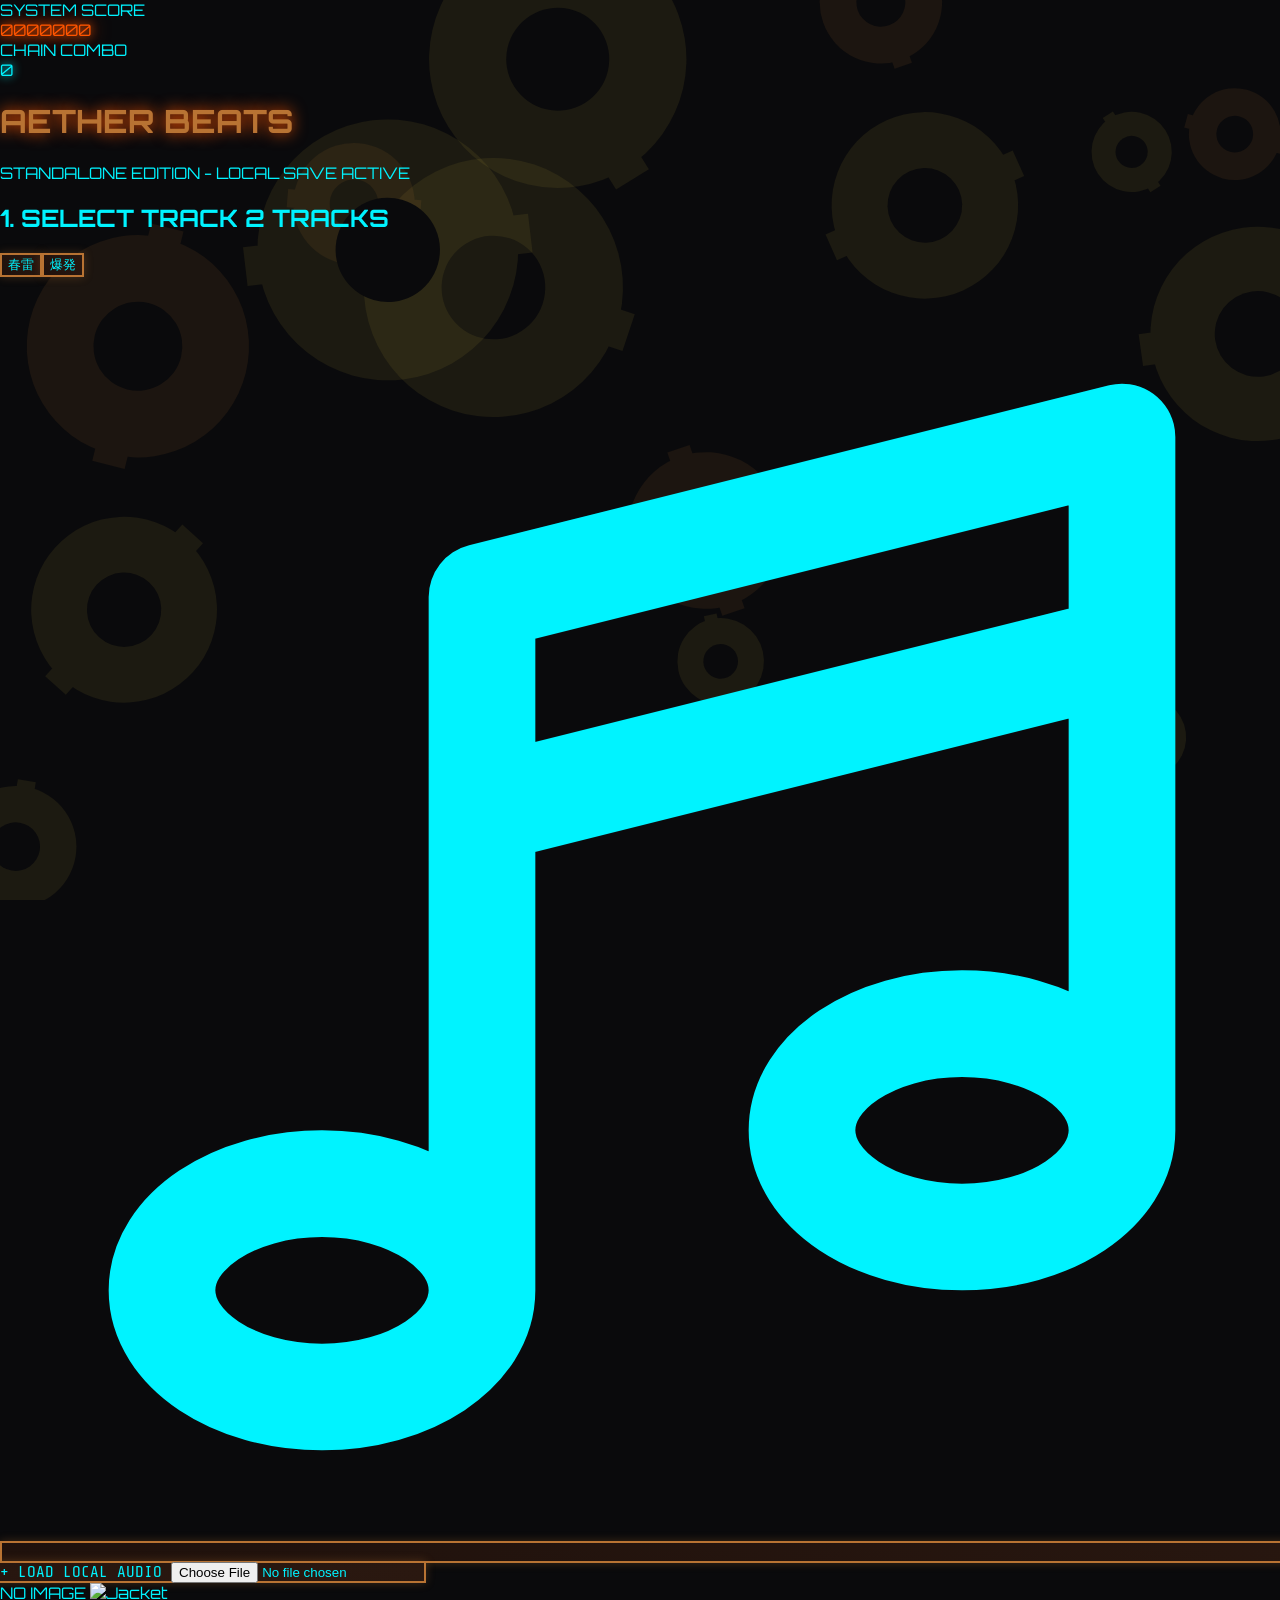
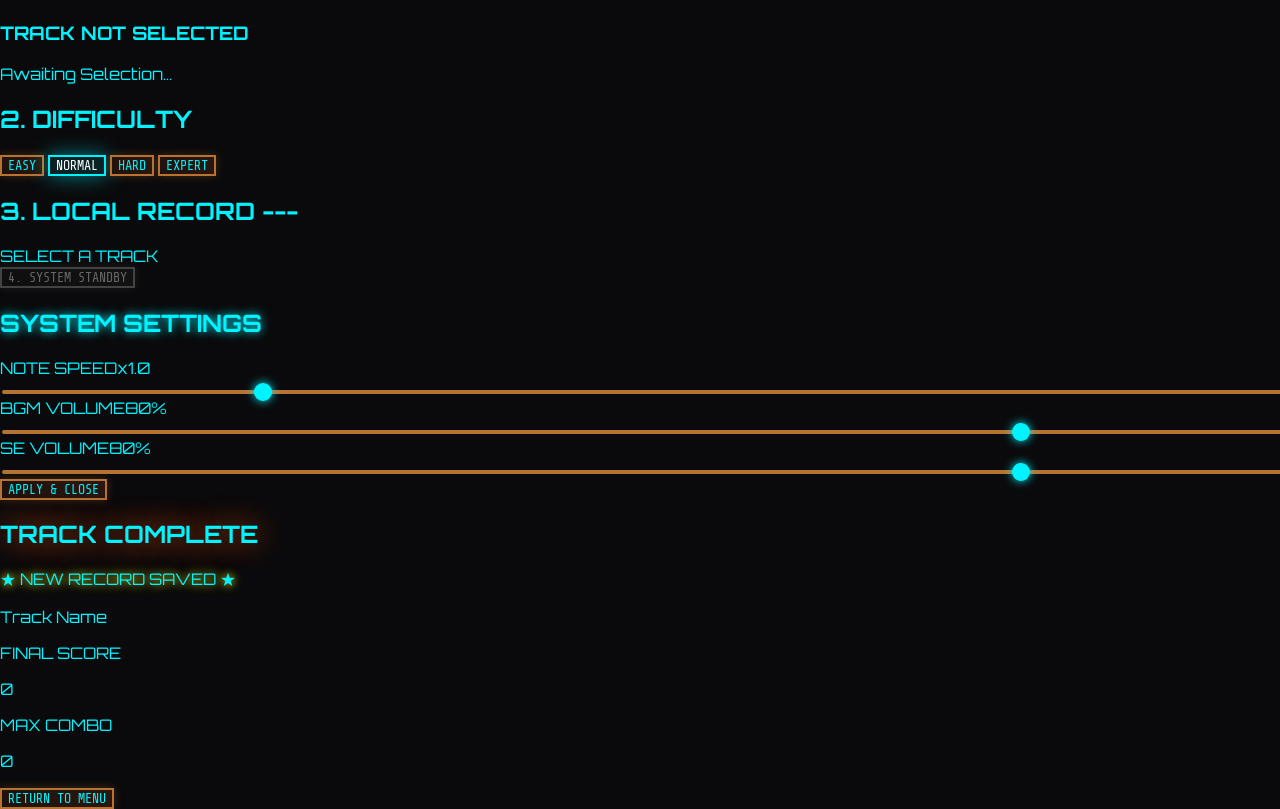
==== index.html @ 69e0958b "Update index.html" ====
<!DOCTYPE html>
<html lang="ja">
<head>
    <meta charset="UTF-8">
    <meta name="viewport" content="width=device-width, initial-scale=1.0, maximum-scale=1.0, user-scalable=no">
    <title>AETHER BEATS: Standalone Edition</title>
    <script src="https://cdn.tailwindcss.com"></script>
    <style>
        @import url('https://fonts.googleapis.com/css2?family=Orbitron:wght@400;700;900&family=Share+Tech+Mono&display=swap');

        :root {
            --neon-cyan: #00f3ff;
            --neon-orange: #ff5500;
            --brass: #b5a642;
            --copper: #b87333;
            --bg-dark: #0a0a0c;
            --bg-panel: rgba(10, 10, 12, 0.9);
            
            --diff-easy: #00ff88;
            --diff-normal: #00f3ff;
            --diff-hard: #ffaa00;
            --diff-expert: #ff0044;
        }

        body {
            margin: 0;
            overflow: hidden;
            background-color: var(--bg-dark);
            color: var(--neon-cyan);
            font-family: 'Orbitron', sans-serif;
            user-select: none;
            touch-action: none;
        }

        canvas {
            display: block;
            position: absolute;
            top: 0;
            left: 0;
            z-index: 1;
        }

        #ui-layer {
            position: absolute;
            top: 0;
            left: 0;
            width: 100%;
            height: 100%;
            pointer-events: none;
            z-index: 10;
        }

        .pointer-events-auto { pointer-events: auto; }
        
        .score-glow { text-shadow: 0 0 10px var(--neon-orange), 0 0 20px var(--neon-orange); color: var(--neon-orange); }
        .hud-text { text-shadow: 0 0 10px var(--neon-cyan); }

        .btn-steampunk {
            background: linear-gradient(45deg, #1f110c, #2a1810);
            border: 2px solid var(--copper);
            color: var(--neon-cyan);
            box-shadow: 0 0 10px rgba(184, 115, 51, 0.3);
            transition: all 0.2s ease;
            font-family: 'Share Tech Mono', monospace;
            cursor: pointer;
        }

        .btn-steampunk:hover:not(:disabled) {
            background: linear-gradient(45deg, #2a1810, #3a2215);
            box-shadow: 0 0 15px var(--neon-cyan);
            transform: translateY(-2px);
        }

        .btn-steampunk.active {
            border-color: var(--neon-cyan);
            box-shadow: 0 0 20px rgba(0, 243, 255, 0.5);
            background: rgba(0, 243, 255, 0.1);
            color: #fff;
        }

        .btn-steampunk:disabled {
            opacity: 0.5;
            cursor: not-allowed;
            filter: grayscale(100%);
            transform: none;
        }

        #diff-easy.active { border-color: var(--diff-easy); box-shadow: 0 0 20px rgba(0,255,136,0.5); background: rgba(0,255,136,0.1); color: #fff; }
        #diff-normal.active { border-color: var(--diff-normal); box-shadow: 0 0 20px rgba(0,243,255,0.5); background: rgba(0,243,255,0.1); color: #fff; }
        #diff-hard.active { border-color: var(--diff-hard); box-shadow: 0 0 20px rgba(255,170,0,0.5); background: rgba(255,170,0,0.1); color: #fff; }
        #diff-expert.active { border-color: var(--diff-expert); box-shadow: 0 0 20px rgba(255,0,68,0.5); background: rgba(255,0,68,0.1); color: #fff; }

        input[type=range] { -webkit-appearance: none; background: transparent; width: 100%; }
        input[type=range]::-webkit-slider-thumb { -webkit-appearance: none; height: 18px; width: 18px; border-radius: 50%; background: var(--neon-cyan); cursor: pointer; margin-top: -7px; box-shadow: 0 0 10px var(--neon-cyan); }
        input[type=range]::-webkit-slider-runnable-track { width: 100%; height: 4px; cursor: pointer; background: var(--copper); border-radius: 2px; }

        @keyframes popOut {
            0% { transform: translate(-50%, -50%) scale(0.5); opacity: 1; }
            50% { transform: translate(-50%, -60%) scale(1.2); opacity: 1; }
            100% { transform: translate(-50%, -70%) scale(1); opacity: 0; }
        }
        .judgement {
            position: absolute; left: 50%; top: 60%; transform: translate(-50%, -50%);
            font-size: 3.5rem; font-weight: 900; pointer-events: none; opacity: 0; z-index: 20;
            animation: popOut 0.5s ease-out forwards;
        }
        
        ::-webkit-scrollbar { width: 6px; }
        ::-webkit-scrollbar-track { background: rgba(0,0,0,0.5); border-radius: 3px; }
        ::-webkit-scrollbar-thumb { background: var(--copper); border-radius: 3px; }
    </style>
</head>
<body>

    <!-- 設定ボタン -->
    <button onclick="openSettings()" class="absolute top-4 right-4 md:top-6 md:right-6 z-[45] pointer-events-auto text-[var(--copper)] hover:text-[var(--neon-cyan)] transition-all p-2 rounded-full bg-black/50 backdrop-blur-sm border border-[var(--copper)] hover:shadow-[0_0_15px_var(--neon-cyan)]">
        <svg xmlns="http://www.w3.org/2000/svg" class="h-6 w-6 md:h-8 md:w-8" fill="none" viewBox="0 0 24 24" stroke="currentColor">
            <path stroke-linecap="round" stroke-linejoin="round" stroke-width="2" d="M10.325 4.317c.426-1.756 2.924-1.756 3.35 0a1.724 1.724 0 002.573 1.066c1.543-.94 3.31.826 2.37 2.37a1.724 1.724 0 001.065 2.572c1.756.426 1.756 2.924 0 3.35a1.724 1.724 0 00-1.066 2.573c.94 1.543-.826 3.31-2.37 2.37a1.724 1.724 0 00-2.572 1.065c-.426 1.756-2.924 1.756-3.35 0a1.724 1.724 0 00-2.573-1.066c-1.543.94-3.31-.826-2.37-2.37a1.724 1.724 0 00-1.065-2.572c-1.756-.426-1.756-2.924 0-3.35a1.724 1.724 0 001.066-2.573c-.94-1.543.826-3.31 2.37-2.37.996.608 2.296.07 2.572-1.065z" />
            <path stroke-linecap="round" stroke-linejoin="round" stroke-width="2" d="M15 12a3 3 0 11-6 0 3 3 0 016 0z" />
        </svg>
    </button>

    <div id="ui-layer" class="p-4 md:p-6 flex flex-col justify-between">
        <!-- HUD -->
        <div class="flex justify-between items-start">
            <div>
                <div class="text-xs md:text-sm text-gray-400 font-mono">SYSTEM SCORE</div>
                <div id="score-display" class="text-3xl md:text-5xl font-bold score-glow">0000000</div>
            </div>
            <div class="flex items-start mr-14 md:mr-20">
                <div class="text-right">
                    <div class="text-xs md:text-sm text-gray-400 font-mono">CHAIN COMBO</div>
                    <div id="combo-display" class="text-3xl md:text-5xl font-bold hud-text">0</div>
                </div>
            </div>
        </div>

        <!-- Main Menu -->
        <div id="menu-container" class="absolute inset-0 flex items-center justify-center pointer-events-auto bg-black/80 backdrop-blur-sm z-40 p-4">
            <div class="bg-[var(--bg-panel)] p-4 md:p-8 border border-[var(--copper)] rounded-xl shadow-[0_0_40px_rgba(184,115,51,0.2)] w-full max-w-4xl flex flex-col max-h-[95vh]">
                
                <div class="text-center mb-4 md:mb-6">
                    <h1 class="text-3xl md:text-6xl font-black mb-1" style="color: var(--copper); text-shadow: 0 0 15px var(--neon-orange);">AETHER BEATS</h1>
                    <p class="text-[10px] md:text-sm text-cyan-500 tracking-[0.4em] font-mono">STANDALONE EDITION - <span class="text-green-400">LOCAL SAVE ACTIVE</span></p>
                </div>

                <div class="flex flex-col md:flex-row gap-4 md:gap-6 flex-grow overflow-hidden">
                    
                    <!-- 左ペイン: 曲リスト -->
                    <div class="w-full md:w-1/2 flex flex-col overflow-hidden bg-black/50 rounded-lg p-3 md:p-4 border border-gray-800">
                        <h2 class="text-sm text-orange-400 font-mono mb-3 border-b border-gray-700 pb-2 flex justify-between">
                            <span>1. SELECT TRACK</span>
                            <span id="track-count" class="text-cyan-500">0 TRACKS</span>
                        </h2>
                        
                        <div id="track-list" class="overflow-y-auto pr-2 space-y-2 flex-grow pb-2"></div>

                        <div class="mt-3 border-t border-gray-700 pt-3">
                            <label class="btn-steampunk w-full p-3 flex items-center justify-center gap-3 rounded cursor-pointer group">
                                <svg xmlns="http://www.w3.org/2000/svg" class="h-5 w-5 text-orange-400 group-hover:text-cyan-300" fill="none" viewBox="0 0 24 24" stroke="currentColor"><path stroke-linecap="round" stroke-linejoin="round" stroke-width="2" d="M9 19V6l12-3v13M9 19c0 1.105-1.343 2-3 2s-3-.895-3-2 1.343-2 3-2 3 .895 3 2zm12-3c0 1.105-1.343 2-3 2s-3-.895-3-2 1.343-2 3-2 3 .895 3 2zM9 10l12-3" /></svg>
                                <span class="text-orange-400 font-bold group-hover:text-cyan-300 text-sm tracking-wider">+ LOAD LOCAL AUDIO</span>
                                <input type="file" id="local-file-input" accept="audio/*" class="hidden">
                            </label>
                        </div>
                    </div>

                    <!-- 右ペイン: 詳細とランキング -->
                    <div class="w-full md:w-1/2 flex flex-col overflow-y-auto pr-2">
                        
                        <!-- ジャケット & タイトル -->
                        <div class="bg-black/50 p-3 rounded-lg border border-gray-800 mb-4 flex flex-col justify-center items-center relative min-h-[140px] md:min-h-[160px]">
                            <div id="jacket-container" class="w-20 h-20 md:w-24 md:h-24 mb-2 rounded border-2 border-gray-700 bg-gray-900 flex flex-col justify-center items-center overflow-hidden shadow-[0_0_15px_rgba(0,0,0,0.5)] relative">
                                <span id="no-image-text" class="text-gray-600 font-mono text-[10px] tracking-widest absolute">NO IMAGE</span>
                                <img id="jacket-image" src="" alt="Jacket" class="w-full h-full object-cover hidden z-10 transition-opacity duration-300">
                            </div>
                            <h3 id="selected-title" class="text-base md:text-lg font-bold text-center text-white truncate w-full px-2">TRACK NOT SELECTED</h3>
                            <p id="selected-status" class="text-xs text-gray-500 font-mono mt-1">Awaiting Selection...</p>
                        </div>

                        <!-- 難易度 -->
                        <div class="mb-4">
                            <h2 class="text-xs text-gray-400 font-mono mb-2">2. DIFFICULTY</h2>
                            <div class="grid grid-cols-2 md:grid-cols-4 gap-2">
                                <button onclick="setDifficulty('easy')" id="diff-easy" class="btn-steampunk py-2 text-xs md:text-sm rounded">EASY</button>
                                <button onclick="setDifficulty('normal')" id="diff-normal" class="btn-steampunk py-2 text-xs md:text-sm rounded active">NORMAL</button>
                                <button onclick="setDifficulty('hard')" id="diff-hard" class="btn-steampunk py-2 text-xs md:text-sm rounded">HARD</button>
                                <button onclick="setDifficulty('expert')" id="diff-expert" class="btn-steampunk py-2 text-xs md:text-sm rounded">EXPERT</button>
                            </div>
                        </div>

                        <!-- ローカルハイスコア -->
                        <div class="mb-4 bg-black/60 border border-gray-800 rounded p-3 flex-grow">
                            <h2 class="text-xs text-gray-400 font-mono mb-2 flex justify-between items-end border-b border-gray-800 pb-1">
                                <span>3. LOCAL RECORD</span>
                                <span id="leaderboard-diff" class="text-sm font-bold tracking-wider">---</span>
                            </h2>
                            <div id="leaderboard-list" class="space-y-1.5 font-mono text-sm mt-2">
                                <div class="text-center text-gray-600 text-xs py-2">SELECT A TRACK</div>
                            </div>
                        </div>

                        <button id="start-btn" class="btn-steampunk w-full py-3 md:py-4 text-lg md:text-xl font-bold tracking-widest rounded-lg mt-auto" disabled>
                            4. SYSTEM STANDBY
                        </button>
                    </div>
                </div>
            </div>
        </div>

        <!-- Settings Modal -->
        <div id="settings-modal" class="absolute inset-0 flex items-center justify-center hidden pointer-events-auto bg-black/80 backdrop-blur-md z-50 p-4">
            <div class="bg-[var(--bg-panel)] p-6 md:p-8 border-2 border-[var(--copper)] rounded-xl shadow-[0_0_40px_rgba(0,243,255,0.15)] w-full max-w-md relative">
                <h2 class="text-3xl font-bold text-cyan-400 mb-8 font-mono text-center" style="text-shadow: 0 0 10px var(--neon-cyan);">SYSTEM SETTINGS</h2>
                <div class="space-y-8">
                    <!-- Sliders... -->
                    <div class="bg-black/40 p-4 rounded border border-gray-800">
                        <div class="flex justify-between items-center mb-4"><span class="text-sm text-gray-300 font-mono">NOTE SPEED</span><span id="speed-display" class="text-cyan-400 font-bold font-mono text-lg">x1.0</span></div>
                        <input type="range" id="speed-slider" min="0.5" max="3.0" step="0.1" value="1.0">
                    </div>
                    <div class="bg-black/40 p-4 rounded border border-gray-800">
                        <div class="flex justify-between items-center mb-4"><span class="text-sm text-gray-300 font-mono">BGM VOLUME</span><span id="bgm-vol-display" class="text-cyan-400 font-bold font-mono text-lg">80%</span></div>
                        <input type="range" id="bgm-vol-slider" min="0" max="1" step="0.05" value="0.8">
                    </div>
                    <div class="bg-black/40 p-4 rounded border border-gray-800">
                        <div class="flex justify-between items-center mb-4"><span class="text-sm text-gray-300 font-mono">SE VOLUME</span><span id="se-vol-display" class="text-cyan-400 font-bold font-mono text-lg">80%</span></div>
                        <input type="range" id="se-vol-slider" min="0" max="1" step="0.05" value="0.8">
                    </div>
                </div>
                <button onclick="closeSettings()" class="btn-steampunk w-full py-4 mt-8 text-xl font-bold tracking-widest rounded-lg">APPLY & CLOSE</button>
            </div>
        </div>

        <!-- Result Screen -->
        <div id="result-screen" class="absolute inset-0 flex flex-col items-center justify-center hidden pointer-events-auto bg-black/95 backdrop-blur-lg z-40">
            <h2 class="text-5xl md:text-7xl font-black mb-2 text-orange-500" style="text-shadow: 0 0 30px var(--neon-orange);">TRACK COMPLETE</h2>
            
            <p id="result-highscore-msg" class="text-yellow-400 font-bold text-xl md:text-2xl mb-6 hidden animate-pulse font-mono tracking-widest" style="text-shadow: 0 0 10px yellow;">★ NEW RECORD SAVED ★</p>
            
            <p id="result-track-name" class="text-2xl md:text-3xl font-bold text-cyan-300 mb-8 truncate max-w-2xl px-4">Track Name</p>
            
            <div class="grid grid-cols-2 gap-6 md:gap-12 text-center mb-10">
                <div class="bg-gray-900/50 p-4 md:p-6 rounded-lg border border-gray-800 min-w-[140px]">
                    <p class="text-gray-500 text-xs md:text-sm font-mono mb-2">FINAL SCORE</p>
                    <p id="result-score" class="text-cyan-400 font-bold text-3xl md:text-5xl">0</p>
                </div>
                <div class="bg-gray-900/50 p-4 md:p-6 rounded-lg border border-gray-800 min-w-[140px]">
                    <p class="text-gray-500 text-xs md:text-sm font-mono mb-2">MAX COMBO</p>
                    <p id="result-combo" class="text-orange-400 font-bold text-3xl md:text-5xl">0</p>
                </div>
            </div>
            
            <button onclick="returnToMenu()" class="btn-steampunk px-10 py-3 md:py-4 rounded-lg text-lg md:text-xl font-bold tracking-widest">RETURN TO MENU</button>
        </div>
    </div>

    <div id="judge-container"></div>
    <canvas id="gameCanvas"></canvas>

    <!-- ローカルデータ保存ロジック -->
    <script>
        const STORAGE_KEY = 'aether_beats_local_scores';
        let localScores = [];

        // 起動時に保存されたデータを読み込む
        function loadLocalScores() {
            try {
                const data = localStorage.getItem(STORAGE_KEY);
                if (data) localScores = JSON.parse(data);
            } catch(e) { console.error("データ読み込みエラー", e); }
        }

        // スコアを保存する
        function saveScore(trackId, diff, score) {
            if (score <= 0) return false;
            
            // 現在のハイスコアを確認
            const trackScores = localScores.filter(s => s.trackId === trackId && s.diff === diff);
            const isNewRecord = trackScores.length === 0 || score > trackScores[0].score;

            if (isNewRecord) {
                // 同じ曲・難易度の古いスコアを削除して新しいものを追加
                localScores = localScores.filter(s => !(s.trackId === trackId && s.diff === diff));
                localScores.push({
                    trackId: trackId,
                    diff: diff,
                    score: score,
                    timestamp: Date.now()
                });
                try {
                    localStorage.setItem(STORAGE_KEY, JSON.stringify(localScores));
                } catch(e) { console.error("保存容量エラー", e); }
            }
            return isNewRecord;
        }

        // スコア表示の更新
        function updateLeaderboardDisplay() {
            if (!state.selectedTrack) return;
            
            const diffDisplay = document.getElementById('leaderboard-diff');
            diffDisplay.textContent = state.currentDiff.toUpperCase();
            
            const colors = { easy: 'text-[#00ff88]', normal: 'text-[#00f3ff]', hard: 'text-[#ffaa00]', expert: 'text-[#ff0044]' };
            diffDisplay.className = `text-sm font-bold tracking-wider ${colors[state.currentDiff]}`;

            const listEl = document.getElementById('leaderboard-list');
            listEl.innerHTML = '';
            
            const record = localScores.find(s => s.trackId === state.selectedTrack.id && s.diff === state.currentDiff);
            
            if (!record) {
                listEl.innerHTML = '<div class="text-center text-gray-500 text-xs py-4">NO RECORD YET</div>';
                return;
            }
            
            const row = document.createElement('div');
            row.className = `flex justify-between items-center border-b border-gray-800/50 pb-1 pt-2 text-yellow-400 font-bold`;
            
            const rankSpan = document.createElement('span');
            rankSpan.className = "w-20 flex-shrink-0 text-xs md:text-sm";
            rankSpan.innerHTML = `👑 BEST`;
            
            const dateSpan = document.createElement('span');
            const date = new Date(record.timestamp);
            dateSpan.textContent = `${date.getMonth()+1}/${date.getDate()}`;
            dateSpan.className = "flex-grow text-[10px] md:text-xs text-gray-500 text-center px-2";

            const scoreSpan = document.createElement('span');
            scoreSpan.className = "w-20 flex-shrink-0 text-right font-bold text-sm md:text-base text-cyan-400";
            scoreSpan.textContent = record.score.toString().padStart(7, '0');
            
            row.appendChild(rankSpan);
            row.appendChild(dateSpan);
            row.appendChild(scoreSpan);
            listEl.appendChild(row);
        }

        loadLocalScores();
    </script>

    <!-- ゲームロジック -->
    <script>
        // 曲リスト (MusicsフォルダとImagesフォルダをGitHubの同じ場所に配置してください)
        const PLAYLIST = [
            {
                id: "track_01",
                title: "春雷",
                url: "./Musics/米津玄師 - 春雷   Kenshi Yonezu - Shunrai.mp3"  // GitHub上の相対パス
            },
            {
                id: "track_02",
                title: "爆発",
                url: "./Musics/爆発2.mp3"
            }
        ];

        // 疑似乱数生成器
        function cyrb128(str) {
            let h1 = 1779033703, h2 = 3144134277, h3 = 1013904242, h4 = 2773480762;
            for (let i = 0, k; i < str.length; i++) {
                k = str.charCodeAt(i);
                h1 = h2 ^ Math.imul(h1 ^ k, 597399067); h2 = h3 ^ Math.imul(h2 ^ k, 2869860233);
                h3 = h4 ^ Math.imul(h3 ^ k, 951274213); h4 = h1 ^ Math.imul(h4 ^ k, 2716044179);
            }
            h1 = Math.imul(h3 ^ (h1 >>> 18), 597399067); h2 = Math.imul(h4 ^ (h2 >>> 22), 2869860233);
            h3 = Math.imul(h1 ^ (h3 >>> 17), 951274213); h4 = Math.imul(h2 ^ (h4 >>> 19), 2716044179);
            return (h1^h2^h3^h4) >>> 0;
        }
        function mulberry32(a) {
            return function() {
              var t = a += 0x6D2B79F5;
              t = Math.imul(t ^ t >>> 15, t | 1); t ^= t + Math.imul(t ^ t >>> 7, t | 61);
              return ((t ^ t >>> 14) >>> 0) / 4294967296;
            }
        }

        let seededRandom = Math.random;

        const config = {
            lanes: 4,
            keys: ['d', 'f', 'j', 'k'],
            difficulty: {
                easy:   { speed: 600,  threshold: 2.2,  minInterval: 0.35 },
                normal: { speed: 850,  threshold: 1.7,  minInterval: 0.25 },
                hard:   { speed: 1150, threshold: 1.35, minInterval: 0.16 },
                expert: { speed: 1450, threshold: 1.1,  minInterval: 0.11 }
            },
            colors: {
                bg: '#0a0a0c', laneLine: '#1a3a40', targetLine: '#b87333',
                targetGlow: '#ff5500', noteCore: '#00f3ff', noteBorder: '#b5a642'
            }
        };

        let state = {
            currentDiff: 'normal', speedMultiplier: 1.0, bgmVolume: 0.8, seVolume: 0.8, isPaused: false,
            selectedTrack: null, isPlaying: false, score: 0, combo: 0, maxCombo: 0, notes: [],
            audioCtx: null, bgmGainNode: null, seGainNode: null, source: null, buffer: null, startTime: 0,
            gears: [], particles: [], keyState: [false, false, false, false], objectUrlToRevoke: null
        };

        const canvas = document.getElementById('gameCanvas');
        const ctx = canvas.getContext('2d');
        const judgeContainer = document.getElementById('judge-container');

        window.onload = () => {
            resize(); window.addEventListener('resize', resize);
            initGears(); setDifficulty('normal'); renderTrackList(); setupSettings();
            requestAnimationFrame(gameLoop);
        };

        function resize() { canvas.width = window.innerWidth; canvas.height = window.innerHeight; }

        async function initAudioContext() {
            if (!state.audioCtx) {
                state.audioCtx = new (window.AudioContext || window.webkitAudioContext)();
                state.bgmGainNode = state.audioCtx.createGain(); state.seGainNode = state.audioCtx.createGain();
                state.bgmGainNode.connect(state.audioCtx.destination); state.seGainNode.connect(state.audioCtx.destination);
                state.bgmGainNode.gain.value = state.bgmVolume; state.seGainNode.gain.value = state.seVolume;
            }
            if (state.audioCtx.state === 'suspended' && !state.isPaused) await state.audioCtx.resume();
        }

        function setupSettings() {
            document.getElementById('speed-slider').addEventListener('input', (e) => {
                state.speedMultiplier = parseFloat(e.target.value); document.getElementById('speed-display').textContent = `x${state.speedMultiplier.toFixed(1)}`;
            });
            document.getElementById('bgm-vol-slider').addEventListener('input', (e) => {
                state.bgmVolume = parseFloat(e.target.value); document.getElementById('bgm-vol-display').textContent = Math.round(state.bgmVolume * 100) + '%';
                if (state.bgmGainNode) state.bgmGainNode.gain.value = state.bgmVolume;
            });
            const seSlider = document.getElementById('se-vol-slider');
            seSlider.addEventListener('input', (e) => {
                state.seVolume = parseFloat(e.target.value); document.getElementById('se-vol-display').textContent = Math.round(state.seVolume * 100) + '%';
                if (state.seGainNode) state.seGainNode.gain.value = state.seVolume;
            });
            seSlider.addEventListener('change', () => playTapSound());
        }

        async function openSettings() {
            await initAudioContext(); document.getElementById('settings-modal').classList.remove('hidden');
            if (state.isPlaying && state.audioCtx && state.audioCtx.state === 'running') {
                await state.audioCtx.suspend(); state.isPaused = true;
            }
        }

        async function closeSettings() {
            document.getElementById('settings-modal').classList.add('hidden');
            if (state.isPlaying && state.isPaused && state.audioCtx && state.audioCtx.state === 'suspended') {
                await state.audioCtx.resume(); state.isPaused = false;
            }
        }

        function playTapSound() {
            if (!state.audioCtx || state.audioCtx.state !== 'running') return;
            const osc = state.audioCtx.createOscillator(); const gainNode = state.audioCtx.createGain();
            osc.type = 'triangle'; osc.frequency.setValueAtTime(600, state.audioCtx.currentTime); osc.frequency.exponentialRampToValueAtTime(100, state.audioCtx.currentTime + 0.03);
            gainNode.gain.setValueAtTime(0.5, state.audioCtx.currentTime); gainNode.gain.exponentialRampToValueAtTime(0.01, state.audioCtx.currentTime + 0.05);
            osc.connect(gainNode); gainNode.connect(state.seGainNode);
            osc.start(); osc.stop(state.audioCtx.currentTime + 0.05);
        }

        function renderTrackList() {
            const list = document.getElementById('track-list'); list.innerHTML = '';
            document.getElementById('track-count').textContent = `${PLAYLIST.length} TRACKS`;
            PLAYLIST.forEach(track => {
                const btn = document.createElement('button');
                btn.className = "btn-steampunk w-full p-3 flex items-center gap-3 rounded text-left group";
                btn.innerHTML = `<span class="font-bold truncate text-sm text-white group-hover:text-cyan-300 transition-colors">${track.title}</span>`;
                btn.onclick = () => selectTrack(track, btn);
                list.appendChild(btn);
            });
        }

        function setDifficulty(diff) {
            state.currentDiff = diff;
            ['easy', 'normal', 'hard', 'expert'].forEach(id => {
                const el = document.getElementById(`diff-${id}`);
                if (el) el.classList.toggle('active', id === diff);
            });
            if (state.selectedTrack) updateLeaderboardDisplay();
        }

        async function selectTrack(track, btnElement) {
            document.querySelectorAll('#track-list button').forEach(b => b.classList.remove('active'));
            if (btnElement) btnElement.classList.add('active');
            
            document.getElementById('selected-title').textContent = track.title;
            const statusEl = document.getElementById('selected-status');
            const startBtn = document.getElementById('start-btn');
            
            startBtn.disabled = true; statusEl.textContent = "DOWNLOADING AUDIO DATA...";
            statusEl.className = "text-xs font-mono mt-1 text-orange-400"; startBtn.textContent = "PROCESSING...";

            state.selectedTrack = track;
            updateLeaderboardDisplay();

            const jacketImg = document.getElementById('jacket-image');
            const noImgText = document.getElementById('no-image-text');
            jacketImg.classList.add('hidden'); noImgText.classList.remove('hidden');

            let baseName = "";
            let fileNameFull = track.id.startsWith("local_") ? track.title : track.url.split('/').pop();
            baseName = fileNameFull.split('.').slice(0, -1).join('.') || fileNameFull;

            if (baseName) {
                const imgJpg = new Image(); imgJpg.src = `./Images/${baseName}.jpg`;
                imgJpg.onload = () => { jacketImg.src = imgJpg.src; jacketImg.classList.remove('hidden'); noImgText.classList.add('hidden'); };
                imgJpg.onerror = () => {
                    const imgPng = new Image(); imgPng.src = `./Images/${baseName}.png`;
                    imgPng.onload = () => { jacketImg.src = imgPng.src; jacketImg.classList.remove('hidden'); noImgText.classList.add('hidden'); };
                };
            }

            await initAudioContext();

            try {
                const response = await fetch(track.url);
                if (!response.ok) throw new Error(`HTTP error! status: ${response.status}`);
                const arrayBuffer = await response.arrayBuffer();
                state.buffer = await state.audioCtx.decodeAudioData(arrayBuffer);
                statusEl.textContent = "DATA READY. WAITING FOR ENGAGE."; statusEl.className = "text-xs font-mono mt-1 text-cyan-400";
                startBtn.disabled = false; startBtn.textContent = "4. ENGAGE SYSTEM";
            } catch (err) {
                console.error(err); statusEl.textContent = "ERROR: FAILED TO LOAD AUDIO."; statusEl.className = "text-xs font-mono mt-1 text-red-500"; startBtn.textContent = "SYSTEM ERROR";
            }
        }

        document.getElementById('local-file-input').addEventListener('change', (e) => {
            const file = e.target.files[0]; if (!file) return;
            if (state.objectUrlToRevoke) URL.revokeObjectURL(state.objectUrlToRevoke);
            const fileUrl = URL.createObjectURL(file); state.objectUrlToRevoke = fileUrl;
            selectTrack({ id: "local_" + file.name, title: file.name, url: fileUrl }, null);
            e.target.value = '';
        });

        function generateNotes() {
            const seed = cyrb128(state.selectedTrack.id + "_" + state.currentDiff); seededRandom = mulberry32(seed);
            const channelData = state.buffer.getChannelData(0); const sampleRate = state.buffer.sampleRate;
            const windowSize = Math.floor(sampleRate * 0.02); const diffCfg = config.difficulty[state.currentDiff];
            state.notes = []; let energies = []; let sumEnergy = 0;

            for (let i = 0; i < channelData.length; i += windowSize) {
                let sum = 0; for (let j = 0; j < windowSize && i + j < channelData.length; j++) sum += channelData[i + j] * channelData[i + j];
                let energy = Math.sqrt(sum / windowSize); energies.push(energy); sumEnergy += energy;
            }

            const avgEnergy = sumEnergy / energies.length; const threshold = avgEnergy * diffCfg.threshold; const strongThreshold = threshold * 1.5;
            let lastTime = 0; let lastLane = Math.floor(seededRandom() * config.lanes);
            let stairDirection = 1; let isStairMode = false; let stairCount = 0;

            for (let i = 1; i < energies.length - 1; i++) {
                const time = (i * windowSize) / sampleRate; const e = energies[i];
                if (e > threshold && e > energies[i-1] && e > energies[i+1]) {
                    if (time - lastTime > diffCfg.minInterval) {
                        if (e > strongThreshold && state.currentDiff !== 'easy' && seededRandom() > 0.15) {
                            let l1 = Math.floor(seededRandom() * config.lanes); let l2 = (l1 + 1 + Math.floor(seededRandom() * (config.lanes - 1))) % config.lanes;
                            state.notes.push({ time: time, lane: l1, hit: false, missed: false }); state.notes.push({ time: time, lane: l2, hit: false, missed: false });
                            lastLane = l2; isStairMode = false;
                        } else {
                            let nextLane = lastLane;
                            if (time - lastTime < diffCfg.minInterval * 1.8) {
                                if (!isStairMode) { isStairMode = true; stairDirection = lastLane === 0 ? 1 : (lastLane === config.lanes - 1 ? -1 : (seededRandom() > 0.5 ? 1 : -1)); stairCount = 0; }
                                nextLane = lastLane + stairDirection;
                                if (nextLane < 0 || nextLane >= config.lanes) { stairDirection *= -1; nextLane = lastLane + stairDirection * 2; if(nextLane<0)nextLane=1; if(nextLane>=config.lanes)nextLane=config.lanes-2; }
                                stairCount++; if (stairCount > 5) isStairMode = false;
                            } else {
                                isStairMode = false; nextLane = Math.floor(seededRandom() * config.lanes);
                                if (nextLane === lastLane && seededRandom() > 0.4) nextLane = (nextLane + 1) % config.lanes;
                            }
                            state.notes.push({ time: time, lane: nextLane, hit: false, missed: false }); lastLane = nextLane;
                        }
                        lastTime = time;
                    }
                }
            }
        }

        document.getElementById('start-btn').addEventListener('click', async () => {
            if (!state.buffer) return;
            await initAudioContext(); generateNotes();
            state.score = 0; state.combo = 0; state.maxCombo = 0; state.particles = []; updateHUD();
            document.getElementById('menu-container').classList.add('hidden');
            
            const leadTime = 2.0; state.startTime = state.audioCtx.currentTime + leadTime;
            state.source = state.audioCtx.createBufferSource(); state.source.buffer = state.buffer;
            state.source.connect(state.bgmGainNode); state.source.start(state.startTime);
            state.source.onended = () => endGame(); state.isPlaying = true; state.isPaused = false;
        });

        function endGame() {
            state.isPlaying = false;
            const finalScore = Math.floor(state.score);
            
            document.getElementById('result-track-name').textContent = state.selectedTrack.title;
            document.getElementById('result-score').textContent = finalScore.toString().padStart(7, '0');
            document.getElementById('result-combo').textContent = state.maxCombo;
            
            const msgEl = document.getElementById('result-highscore-msg');
            msgEl.classList.add('hidden');

            const isNewRecord = saveScore(state.selectedTrack.id, state.currentDiff, finalScore);
            if (isNewRecord) {
                msgEl.classList.remove('hidden');
            }
            
            document.getElementById('result-screen').classList.remove('hidden');
        }

        function returnToMenu() {
            if (state.source) { try { state.source.stop(); } catch(e){} }
            state.isPlaying = false;
            document.getElementById('result-screen').classList.add('hidden');
            updateLeaderboardDisplay();
            document.getElementById('menu-container').classList.remove('hidden');
        }

        function handleInput(laneIndex) {
            if (!state.isPlaying || state.isPaused) return;
            const currentTime = state.audioCtx.currentTime - state.startTime;
            const laneWidth = Math.min(canvas.width * 0.22, 120); const startX = (canvas.width - laneWidth * config.lanes) / 2;
            const hitX = startX + laneIndex * laneWidth + laneWidth / 2; const targetY = canvas.height * 0.85;

            spawnParticles(hitX, targetY, config.colors.noteCore, 6);
            const windowPerfect = 0.08, windowGreat = 0.15, windowGood = 0.22;
            let targetNote = null; let minDiff = Infinity;

            for (let i = 0; i < state.notes.length; i++) {
                const note = state.notes[i];
                if (note.lane === laneIndex && !note.hit && !note.missed) {
                    const diff = Math.abs(note.time - currentTime);
                    if (diff < windowGood && diff < minDiff) { minDiff = diff; targetNote = note; }
                }
            }

            if (targetNote) {
                targetNote.hit = true; let text = '', points = 0, color = '';
                if (minDiff < windowPerfect) { text = 'PERFECT'; points = 1000; color = '#ff00ff'; }
                else if (minDiff < windowGreat) { text = 'GREAT'; points = 500; color = '#00f3ff'; }
                else { text = 'GOOD'; points = 100; color = '#00ff00'; }

                state.combo++; if (state.combo > state.maxCombo) state.maxCombo = state.combo;
                state.score += points + (state.combo * 10);
                showJudgement(text, color); spawnParticles(hitX, targetY, color, 20); updateHUD();
            }
        }

        window.addEventListener('keydown', (e) => {
            const laneIndex = config.keys.indexOf(e.key.toLowerCase());
            if (laneIndex !== -1 && !state.keyState[laneIndex]) {
                state.keyState[laneIndex] = true;
                if (!state.isPaused) { playTapSound(); if (state.isPlaying) handleInput(laneIndex); }
            }
        });
        window.addEventListener('keyup', (e) => {
            const laneIndex = config.keys.indexOf(e.key.toLowerCase());
            if (laneIndex !== -1) state.keyState[laneIndex] = false;
        });

        canvas.addEventListener('touchstart', (e) => {
            e.preventDefault(); if (state.isPaused) return;
            const rect = canvas.getBoundingClientRect(); const laneWidth = Math.min(canvas.width * 0.22, 120);
            const totalWidth = laneWidth * config.lanes; const startX = (canvas.width - totalWidth) / 2;
            for (let i = 0; i < e.changedTouches.length; i++) {
                const x = e.changedTouches[i].clientX - rect.left;
                if (x >= startX && x <= startX + totalWidth) {
                    const laneIndex = Math.floor((x - startX) / laneWidth);
                    state.keyState[laneIndex] = true; playTapSound(); if (state.isPlaying) handleInput(laneIndex);
                    setTimeout(() => { state.keyState[laneIndex] = false; }, 50);
                }
            }
        }, {passive: false});

        function showJudgement(text, color) {
            const el = document.createElement('div'); el.textContent = text; el.className = 'judgement font-black';
            el.style.color = color; el.style.textShadow = `0 0 20px ${color}`; judgeContainer.appendChild(el);
            setTimeout(() => el.remove(), 500);
        }

        function updateHUD() {
            document.getElementById('score-display').textContent = Math.floor(state.score).toString().padStart(7, '0');
            const comboEl = document.getElementById('combo-display'); comboEl.textContent = state.combo;
            comboEl.style.transform = 'scale(1.4)'; setTimeout(() => { comboEl.style.transform = 'scale(1)'; }, 100);
        }

        function spawnParticles(x, y, color, count) {
            for(let i=0; i<count; i++) state.particles.push({ x: x, y: y, vx: (Math.random() - 0.5) * 12, vy: (Math.random() - 0.5) * 12 - 5, life: 1.0, color: color });
        }

        function initGears() {
            state.gears = Array.from({length: 15}, () => ({
                x: Math.random() * window.innerWidth, y: Math.random() * window.innerHeight, r: 40 + Math.random() * 100,
                speed: (Math.random() - 0.5) * 0.005, angle: Math.random() * Math.PI * 2, color: Math.random() > 0.5 ? 'rgba(184, 115, 51, 0.1)' : 'rgba(181, 166, 66, 0.1)'
            }));
        }

        function gameLoop() {
            ctx.fillStyle = config.colors.bg; ctx.fillRect(0, 0, canvas.width, canvas.height);
            state.gears.forEach(g => {
                if(!state.isPaused) g.angle += g.speed;
                ctx.save(); ctx.translate(g.x, g.y); ctx.rotate(g.angle); ctx.fillStyle = g.color; ctx.beginPath();
                ctx.arc(0, 0, g.r, 0, Math.PI*2); for(let i=0; i<8; i++) { ctx.rect(-g.r*1.1, -g.r*0.15, g.r*2.2, g.r*0.3); }
                ctx.fill(); ctx.fillStyle = config.colors.bg; ctx.beginPath(); ctx.arc(0, 0, g.r*0.4, 0, Math.PI*2); ctx.fill(); ctx.restore();
            });

            if (state.isPlaying) {
                const currentTime = state.audioCtx.currentTime - state.startTime;
                const laneWidth = Math.min(canvas.width * 0.22, 120); const totalWidth = laneWidth * config.lanes;
                const startX = (canvas.width - totalWidth) / 2; const targetY = canvas.height * 0.85;
                const speed = config.difficulty[state.currentDiff].speed * state.speedMultiplier;

                ctx.fillStyle = 'rgba(10, 20, 25, 0.8)'; ctx.fillRect(startX, 0, totalWidth, canvas.height);
                ctx.strokeStyle = config.colors.laneLine; ctx.lineWidth = 2;
                for (let i = 0; i <= config.lanes; i++) { ctx.beginPath(); ctx.moveTo(startX + i * laneWidth, 0); ctx.lineTo(startX + i * laneWidth, canvas.height); ctx.stroke(); }

                ctx.shadowBlur = 20; ctx.shadowColor = config.colors.targetGlow; ctx.fillStyle = config.colors.targetLine;
                ctx.fillRect(startX, targetY - 4, totalWidth, 8); ctx.shadowBlur = 0;

                for (let i = 0; i < config.lanes; i++) {
                    if (state.keyState[i]) {
                        const grad = ctx.createLinearGradient(0, targetY, 0, 0); grad.addColorStop(0, 'rgba(0, 243, 255, 0.3)'); grad.addColorStop(1, 'rgba(0, 243, 255, 0)');
                        ctx.fillStyle = grad; ctx.fillRect(startX + i * laneWidth, 0, laneWidth, targetY);
                    }
                    ctx.fillStyle = 'rgba(255, 255, 255, 0.4)'; ctx.font = '20px "Share Tech Mono"'; ctx.textAlign = 'center';
                    ctx.fillText(config.keys[i].toUpperCase(), startX + i * laneWidth + laneWidth/2, targetY + 35);
                }

                state.notes.forEach(note => {
                    if (note.hit) return;
                    const yPos = targetY - (note.time - currentTime) * speed;
                    if (yPos > canvas.height + 50 && !note.missed) { note.missed = true; state.combo = 0; showJudgement('MISS', '#ff0000'); updateHUD(); }
                    if (yPos > -50 && yPos < canvas.height + 50 && !note.missed) {
                        const xPos = startX + note.lane * laneWidth + laneWidth / 2;
                        ctx.shadowBlur = 10; ctx.shadowColor = config.colors.noteCore;
                        ctx.beginPath(); ctx.arc(xPos, yPos, laneWidth * 0.3, 0, Math.PI * 2); ctx.fillStyle = config.colors.noteBorder; ctx.fill();
                        ctx.beginPath(); ctx.arc(xPos, yPos, laneWidth * 0.2, 0, Math.PI * 2); ctx.fillStyle = config.colors.noteCore; ctx.fill(); ctx.shadowBlur = 0;
                    }
                });

                for (let i = state.particles.length - 1; i >= 0; i--) {
                    const p = state.particles[i]; if(!state.isPaused) { p.x += p.vx; p.y += p.vy; p.vy += 0.2; p.life -= 0.03; }
                    if (p.life <= 0) { state.particles.splice(i, 1); } 
                    else {
                        ctx.globalAlpha = p.life; ctx.fillStyle = p.color; ctx.shadowBlur = 10; ctx.shadowColor = p.color;
                        ctx.beginPath(); ctx.arc(p.x, p.y, 4, 0, Math.PI*2); ctx.fill(); ctx.globalAlpha = 1.0; ctx.shadowBlur = 0;
                    }
                }
            }
            requestAnimationFrame(gameLoop);
        }
    </script>
</body>
</html>
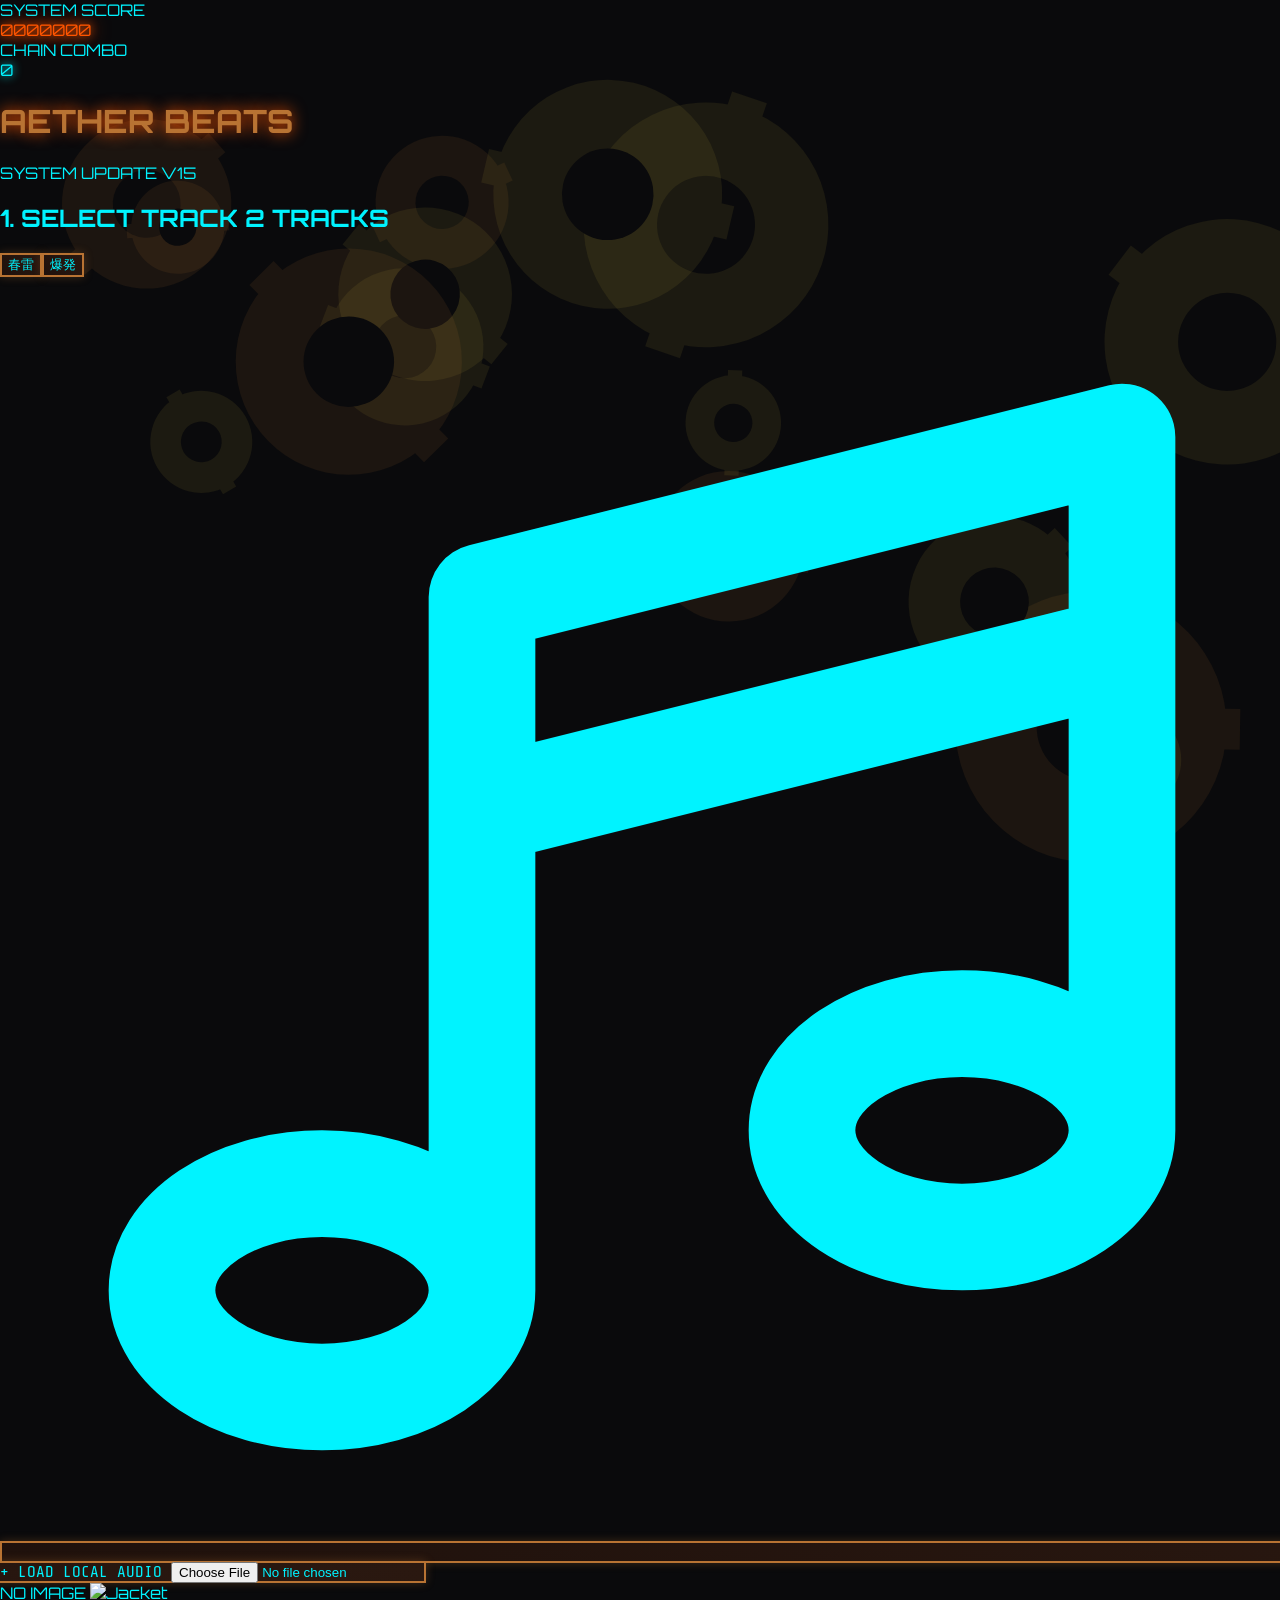
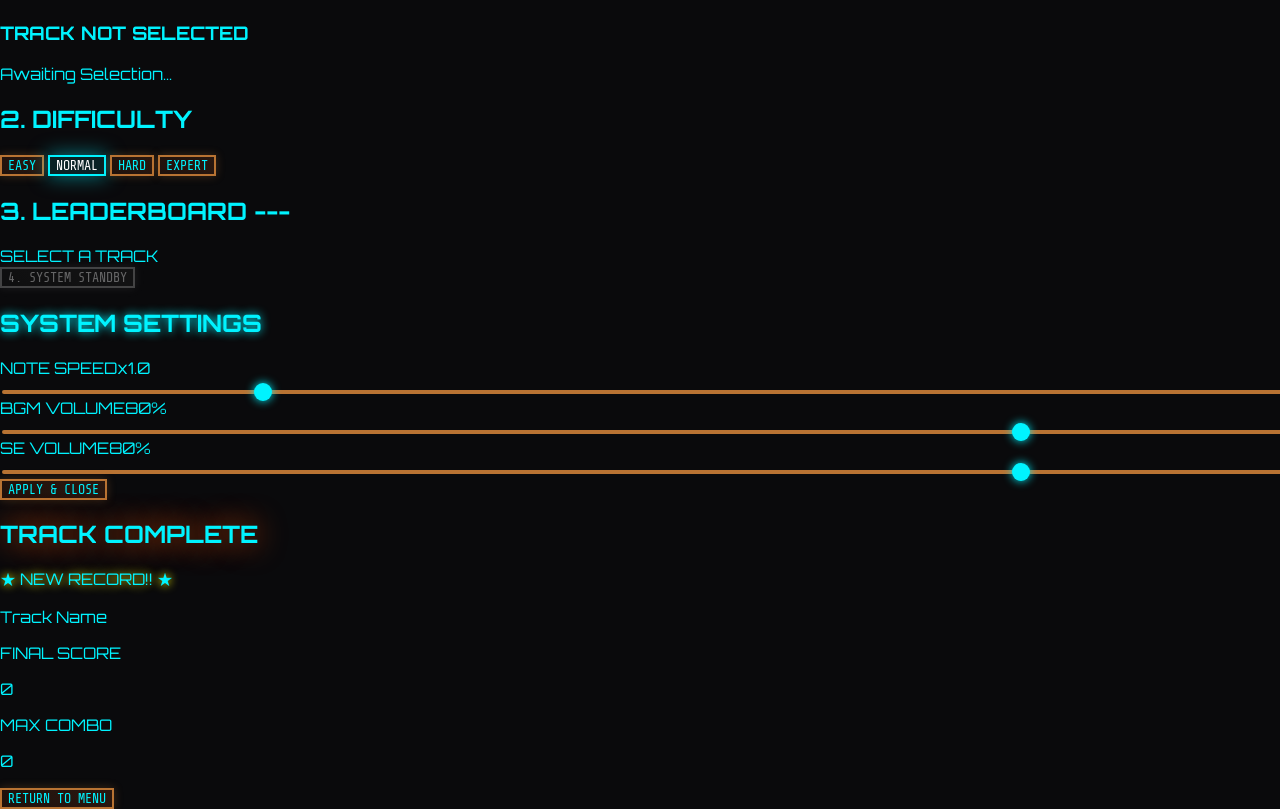
==== commit b7069f04: "Update index.html" ====
--- a/index.html
+++ b/index.html
@@ -3,7 +3,7 @@
 <head>
     <meta charset="UTF-8">
     <meta name="viewport" content="width=device-width, initial-scale=1.0, maximum-scale=1.0, user-scalable=no">
-    <title>AETHER BEATS: Standalone Edition</title>
+    <title>AETHER BEATS: Web Edition V15</title>
     <script src="https://cdn.tailwindcss.com"></script>
     <style>
         @import url('https://fonts.googleapis.com/css2?family=Orbitron:wght@400;700;900&family=Share+Tech+Mono&display=swap');
@@ -141,7 +141,7 @@
                 
                 <div class="text-center mb-4 md:mb-6">
                     <h1 class="text-3xl md:text-6xl font-black mb-1" style="color: var(--copper); text-shadow: 0 0 15px var(--neon-orange);">AETHER BEATS</h1>
-                    <p class="text-[10px] md:text-sm text-cyan-500 tracking-[0.4em] font-mono">STANDALONE EDITION - <span class="text-green-400">LOCAL SAVE ACTIVE</span></p>
+                    <p class="text-[10px] md:text-sm text-cyan-500 tracking-[0.4em] font-mono">SYSTEM UPDATE V15</p>
                 </div>
 
                 <div class="flex flex-col md:flex-row gap-4 md:gap-6 flex-grow overflow-hidden">
@@ -188,13 +188,14 @@
                             </div>
                         </div>
 
-                        <!-- ローカルハイスコア -->
+                        <!-- ランキング (新規追加) -->
                         <div class="mb-4 bg-black/60 border border-gray-800 rounded p-3 flex-grow">
                             <h2 class="text-xs text-gray-400 font-mono mb-2 flex justify-between items-end border-b border-gray-800 pb-1">
-                                <span>3. LOCAL RECORD</span>
+                                <span>3. LEADERBOARD</span>
                                 <span id="leaderboard-diff" class="text-sm font-bold tracking-wider">---</span>
                             </h2>
                             <div id="leaderboard-list" class="space-y-1.5 font-mono text-sm mt-2">
+                                <!-- JSでスコアリストを生成 -->
                                 <div class="text-center text-gray-600 text-xs py-2">SELECT A TRACK</div>
                             </div>
                         </div>
@@ -234,7 +235,8 @@
         <div id="result-screen" class="absolute inset-0 flex flex-col items-center justify-center hidden pointer-events-auto bg-black/95 backdrop-blur-lg z-40">
             <h2 class="text-5xl md:text-7xl font-black mb-2 text-orange-500" style="text-shadow: 0 0 30px var(--neon-orange);">TRACK COMPLETE</h2>
             
-            <p id="result-highscore-msg" class="text-yellow-400 font-bold text-xl md:text-2xl mb-6 hidden animate-pulse font-mono tracking-widest" style="text-shadow: 0 0 10px yellow;">★ NEW RECORD SAVED ★</p>
+            <!-- 自己ベスト更新表示 -->
+            <p id="result-highscore-msg" class="text-yellow-400 font-bold text-xl md:text-2xl mb-6 hidden animate-pulse font-mono tracking-widest" style="text-shadow: 0 0 10px yellow;">★ NEW RECORD!! ★</p>
             
             <p id="result-track-name" class="text-2xl md:text-3xl font-bold text-cyan-300 mb-8 truncate max-w-2xl px-4">Track Name</p>
             
@@ -256,91 +258,10 @@
     <div id="judge-container"></div>
     <canvas id="gameCanvas"></canvas>
 
-    <!-- ローカルデータ保存ロジック -->
     <script>
-        const STORAGE_KEY = 'aether_beats_local_scores';
-        let localScores = [];
-
-        // 起動時に保存されたデータを読み込む
-        function loadLocalScores() {
-            try {
-                const data = localStorage.getItem(STORAGE_KEY);
-                if (data) localScores = JSON.parse(data);
-            } catch(e) { console.error("データ読み込みエラー", e); }
-        }
-
-        // スコアを保存する
-        function saveScore(trackId, diff, score) {
-            if (score <= 0) return false;
-            
-            // 現在のハイスコアを確認
-            const trackScores = localScores.filter(s => s.trackId === trackId && s.diff === diff);
-            const isNewRecord = trackScores.length === 0 || score > trackScores[0].score;
-
-            if (isNewRecord) {
-                // 同じ曲・難易度の古いスコアを削除して新しいものを追加
-                localScores = localScores.filter(s => !(s.trackId === trackId && s.diff === diff));
-                localScores.push({
-                    trackId: trackId,
-                    diff: diff,
-                    score: score,
-                    timestamp: Date.now()
-                });
-                try {
-                    localStorage.setItem(STORAGE_KEY, JSON.stringify(localScores));
-                } catch(e) { console.error("保存容量エラー", e); }
-            }
-            return isNewRecord;
-        }
-
-        // スコア表示の更新
-        function updateLeaderboardDisplay() {
-            if (!state.selectedTrack) return;
-            
-            const diffDisplay = document.getElementById('leaderboard-diff');
-            diffDisplay.textContent = state.currentDiff.toUpperCase();
-            
-            const colors = { easy: 'text-[#00ff88]', normal: 'text-[#00f3ff]', hard: 'text-[#ffaa00]', expert: 'text-[#ff0044]' };
-            diffDisplay.className = `text-sm font-bold tracking-wider ${colors[state.currentDiff]}`;
-
-            const listEl = document.getElementById('leaderboard-list');
-            listEl.innerHTML = '';
-            
-            const record = localScores.find(s => s.trackId === state.selectedTrack.id && s.diff === state.currentDiff);
-            
-            if (!record) {
-                listEl.innerHTML = '<div class="text-center text-gray-500 text-xs py-4">NO RECORD YET</div>';
-                return;
-            }
-            
-            const row = document.createElement('div');
-            row.className = `flex justify-between items-center border-b border-gray-800/50 pb-1 pt-2 text-yellow-400 font-bold`;
-            
-            const rankSpan = document.createElement('span');
-            rankSpan.className = "w-20 flex-shrink-0 text-xs md:text-sm";
-            rankSpan.innerHTML = `👑 BEST`;
-            
-            const dateSpan = document.createElement('span');
-            const date = new Date(record.timestamp);
-            dateSpan.textContent = `${date.getMonth()+1}/${date.getDate()}`;
-            dateSpan.className = "flex-grow text-[10px] md:text-xs text-gray-500 text-center px-2";
-
-            const scoreSpan = document.createElement('span');
-            scoreSpan.className = "w-20 flex-shrink-0 text-right font-bold text-sm md:text-base text-cyan-400";
-            scoreSpan.textContent = record.score.toString().padStart(7, '0');
-            
-            row.appendChild(rankSpan);
-            row.appendChild(dateSpan);
-            row.appendChild(scoreSpan);
-            listEl.appendChild(row);
-        }
-
-        loadLocalScores();
-    </script>
-
-    <!-- ゲームロジック -->
-    <script>
-        // 曲リスト (MusicsフォルダとImagesフォルダをGitHubの同じ場所に配置してください)
+        // ==========================================
+        // プレイリスト
+        // ==========================================
         const PLAYLIST = [
             {
                 id: "track_01",
@@ -354,7 +275,47 @@
             }
         ];
 
-        // 疑似乱数生成器
+        // --- LocalStorage 保存用キー ---
+        const STORAGE_KEY = 'aether_beats_scores_v1';
+
+        // --- スコア取得処理 ---
+        function getScores(trackId, diff) {
+            try {
+                const raw = localStorage.getItem(STORAGE_KEY);
+                let data = raw ? JSON.parse(raw) : {};
+                if (!data[trackId]) return [];
+                if (!data[trackId][diff]) return [];
+                return data[trackId][diff];
+            } catch (e) {
+                console.warn("Could not read from localStorage", e);
+                return [];
+            }
+        }
+
+        // --- スコア保存処理 ---
+        function saveScore(trackId, diff, score) {
+            if (score <= 0) return; // 0点は保存しない
+            try {
+                const raw = localStorage.getItem(STORAGE_KEY);
+                let data = raw ? JSON.parse(raw) : {};
+                if (!data[trackId]) data[trackId] = {};
+                if (!data[trackId][diff]) data[trackId][diff] = [];
+                
+                let scores = data[trackId][diff];
+                scores.push(Math.floor(score));
+                // 降順ソート
+                scores.sort((a, b) => b - a);
+                // 上位5件のみ保持
+                scores = scores.slice(0, 5);
+                
+                data[trackId][diff] = scores;
+                localStorage.setItem(STORAGE_KEY, JSON.stringify(data));
+            } catch (e) {
+                console.warn("Could not save to localStorage", e);
+            }
+        }
+
+        // --- 疑似乱数生成器 ---
         function cyrb128(str) {
             let h1 = 1779033703, h2 = 3144134277, h3 = 1013904242, h4 = 2773480762;
             for (let i = 0, k; i < str.length; i++) {
@@ -376,6 +337,7 @@
 
         let seededRandom = Math.random;
 
+        // --- ゲーム設定 ---
         const config = {
             lanes: 4,
             keys: ['d', 'f', 'j', 'k'],
@@ -471,12 +433,55 @@
             });
         }
 
+        // --- ランキング表示の更新 ---
+        function updateLeaderboardDisplay() {
+            if (!state.selectedTrack) return;
+            
+            const diffDisplay = document.getElementById('leaderboard-diff');
+            diffDisplay.textContent = state.currentDiff.toUpperCase();
+            
+            // 難易度に応じた色を設定
+            const colors = {
+                easy: 'text-[#00ff88]', normal: 'text-[#00f3ff]', hard: 'text-[#ffaa00]', expert: 'text-[#ff0044]'
+            };
+            diffDisplay.className = `text-sm font-bold tracking-wider ${colors[state.currentDiff]}`;
+
+            const listEl = document.getElementById('leaderboard-list');
+            listEl.innerHTML = '';
+            
+            const scores = getScores(state.selectedTrack.id, state.currentDiff);
+            
+            if (scores.length === 0) {
+                listEl.innerHTML = '<div class="text-center text-gray-500 text-xs py-4">NO RECORDS YET</div>';
+                return;
+            }
+            
+            const ranks = ['1ST', '2ND', '3RD', '4TH', '5TH'];
+            scores.forEach((score, index) => {
+                const row = document.createElement('div');
+                const isFirst = index === 0;
+                row.className = `flex justify-between border-b border-gray-800/50 pb-1 pt-1 ${isFirst ? 'text-yellow-400 font-bold' : 'text-gray-400'}`;
+                
+                const rankSpan = document.createElement('span');
+                rankSpan.textContent = ranks[index];
+                if (isFirst) rankSpan.innerHTML = `👑 ${ranks[index]}`; // 1位に王冠アイコン
+                
+                const scoreSpan = document.createElement('span');
+                scoreSpan.textContent = score.toString().padStart(7, '0');
+                
+                row.appendChild(rankSpan);
+                row.appendChild(scoreSpan);
+                listEl.appendChild(row);
+            });
+        }
+
         function setDifficulty(diff) {
             state.currentDiff = diff;
             ['easy', 'normal', 'hard', 'expert'].forEach(id => {
                 const el = document.getElementById(`diff-${id}`);
                 if (el) el.classList.toggle('active', id === diff);
             });
+            // 難易度変更時にランキングを再描画
             if (state.selectedTrack) updateLeaderboardDisplay();
         }
 
@@ -492,6 +497,8 @@
             statusEl.className = "text-xs font-mono mt-1 text-orange-400"; startBtn.textContent = "PROCESSING...";
 
             state.selectedTrack = track;
+            
+            // 曲選択時にランキングを更新
             updateLeaderboardDisplay();
 
             const jacketImg = document.getElementById('jacket-image');
@@ -595,12 +602,17 @@
             document.getElementById('result-score').textContent = finalScore.toString().padStart(7, '0');
             document.getElementById('result-combo').textContent = state.maxCombo;
             
+            // スコア保存と自己ベスト判定
+            const prevScores = getScores(state.selectedTrack.id, state.currentDiff);
+            const isNewRecord = (prevScores.length === 0 || finalScore > prevScores[0]) && finalScore > 0;
+            
+            saveScore(state.selectedTrack.id, state.currentDiff, finalScore);
+            
             const msgEl = document.getElementById('result-highscore-msg');
-            msgEl.classList.add('hidden');
-
-            const isNewRecord = saveScore(state.selectedTrack.id, state.currentDiff, finalScore);
             if (isNewRecord) {
                 msgEl.classList.remove('hidden');
+            } else {
+                msgEl.classList.add('hidden');
             }
             
             document.getElementById('result-screen').classList.remove('hidden');
@@ -610,6 +622,8 @@
             if (state.source) { try { state.source.stop(); } catch(e){} }
             state.isPlaying = false;
             document.getElementById('result-screen').classList.add('hidden');
+            
+            // メニューに戻る際、最新のランキングを再描画
             updateLeaderboardDisplay();
             document.getElementById('menu-container').classList.remove('hidden');
         }
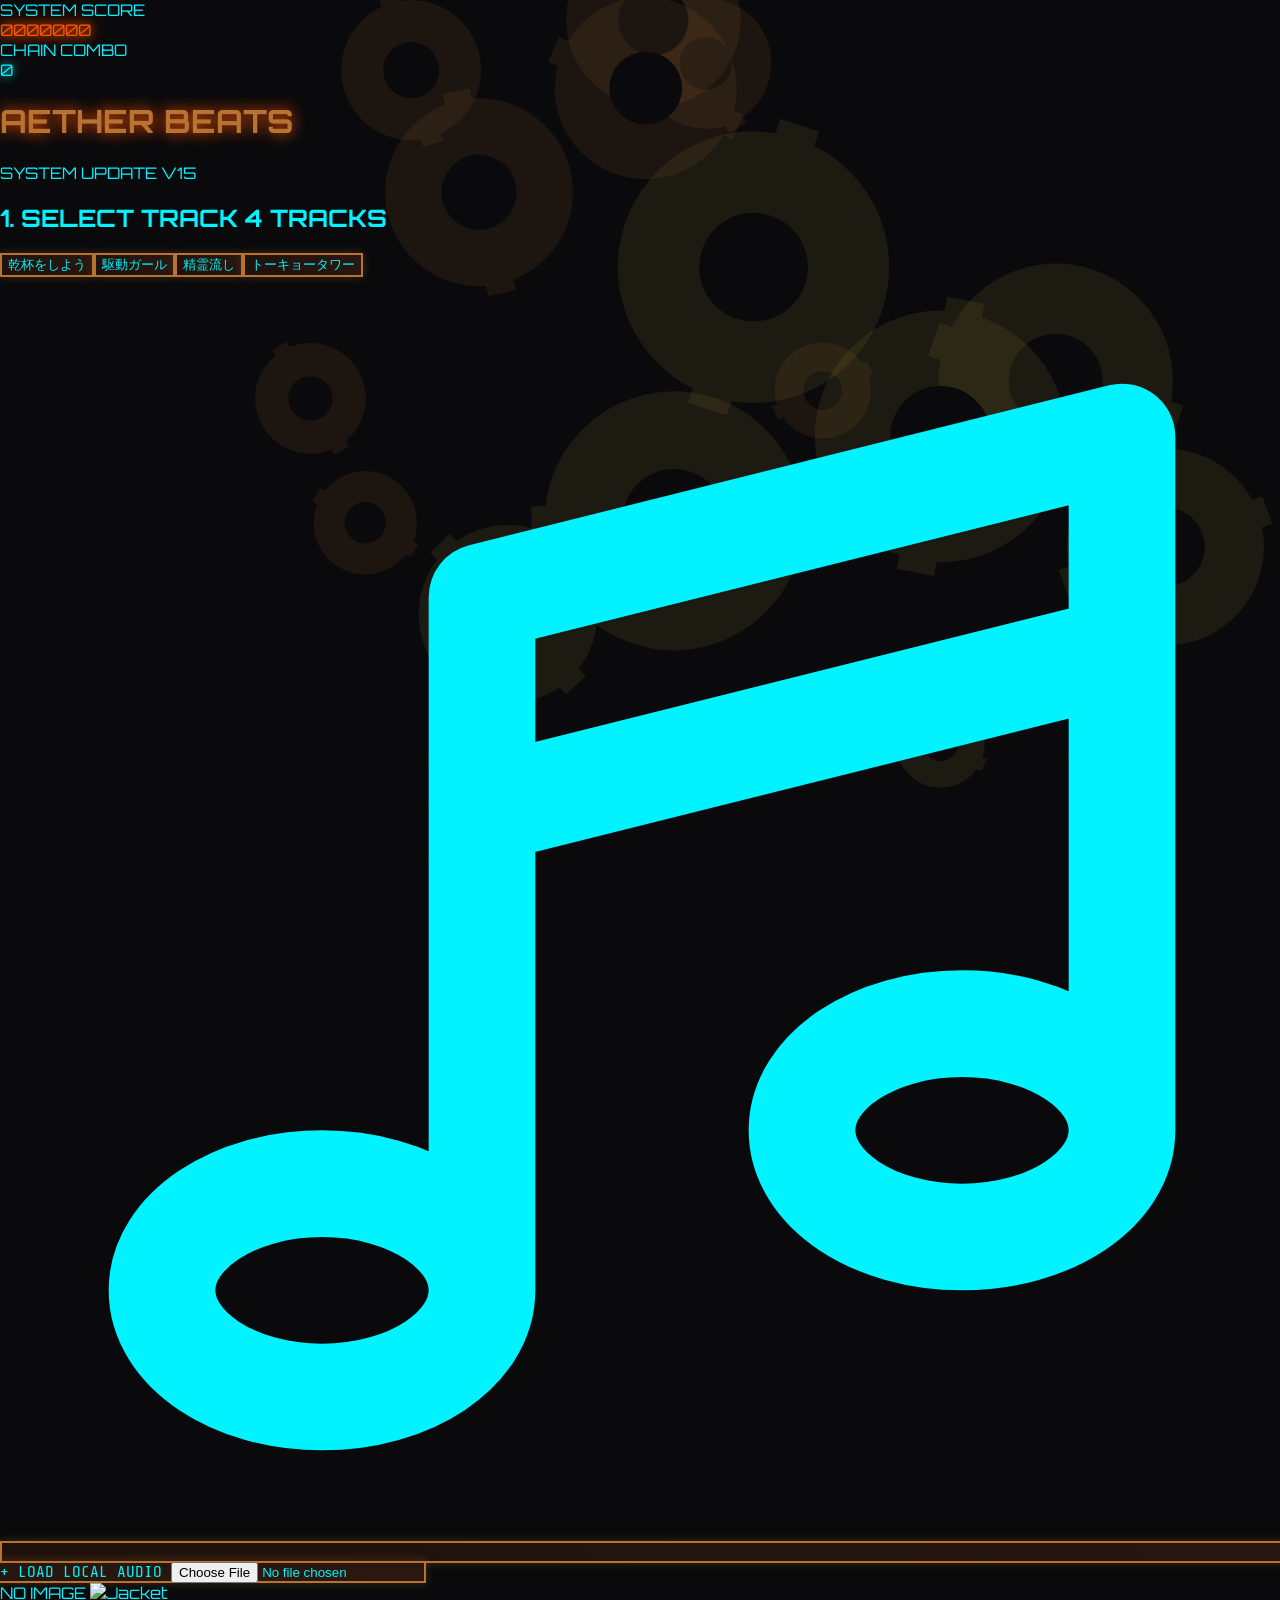
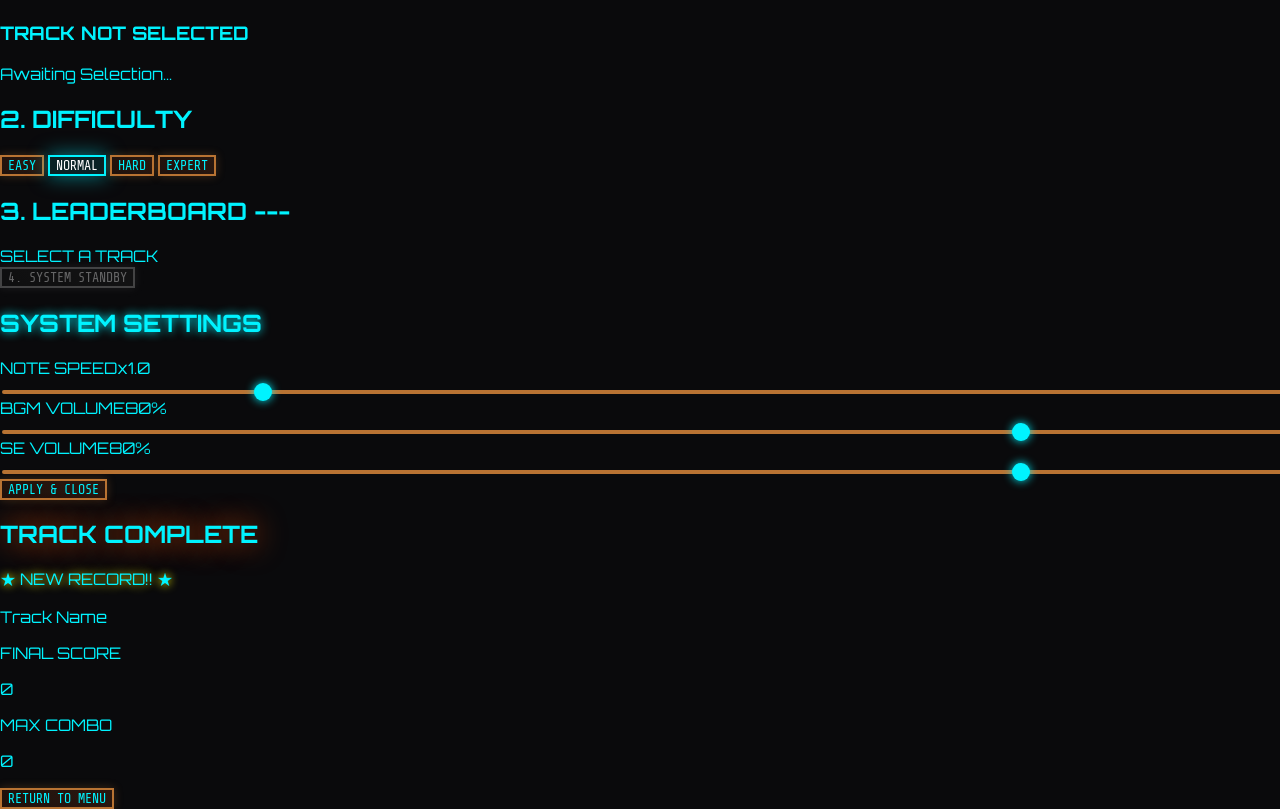
==== commit 26c95d59: "Update index.html" ====
--- a/index.html
+++ b/index.html
@@ -265,13 +265,23 @@
         const PLAYLIST = [
             {
                 id: "track_01",
-                title: "春雷",
-                url: "./Musics/米津玄師 - 春雷   Kenshi Yonezu - Shunrai.mp3"  // GitHub上の相対パス
+                title: "乾杯をしよう",
+                url: "./Musics/KanpaiSyo.mp3"  // GitHub上の相対パス
             },
             {
                 id: "track_02",
-                title: "爆発",
-                url: "./Musics/爆発2.mp3"
+                title: "駆動ガール",
+                url: "./Musics/KudoGirl.mp3"
+            },
+            {
+                id: "track_03",
+                title: "精霊流し",
+                url: "./Musics/SereiNagasi.mp3"
+            },
+            {
+                id: "track_04",
+                title: "トーキョータワー",
+                url: "./Musics/TokyoTower.mp3"
             }
         ];
 
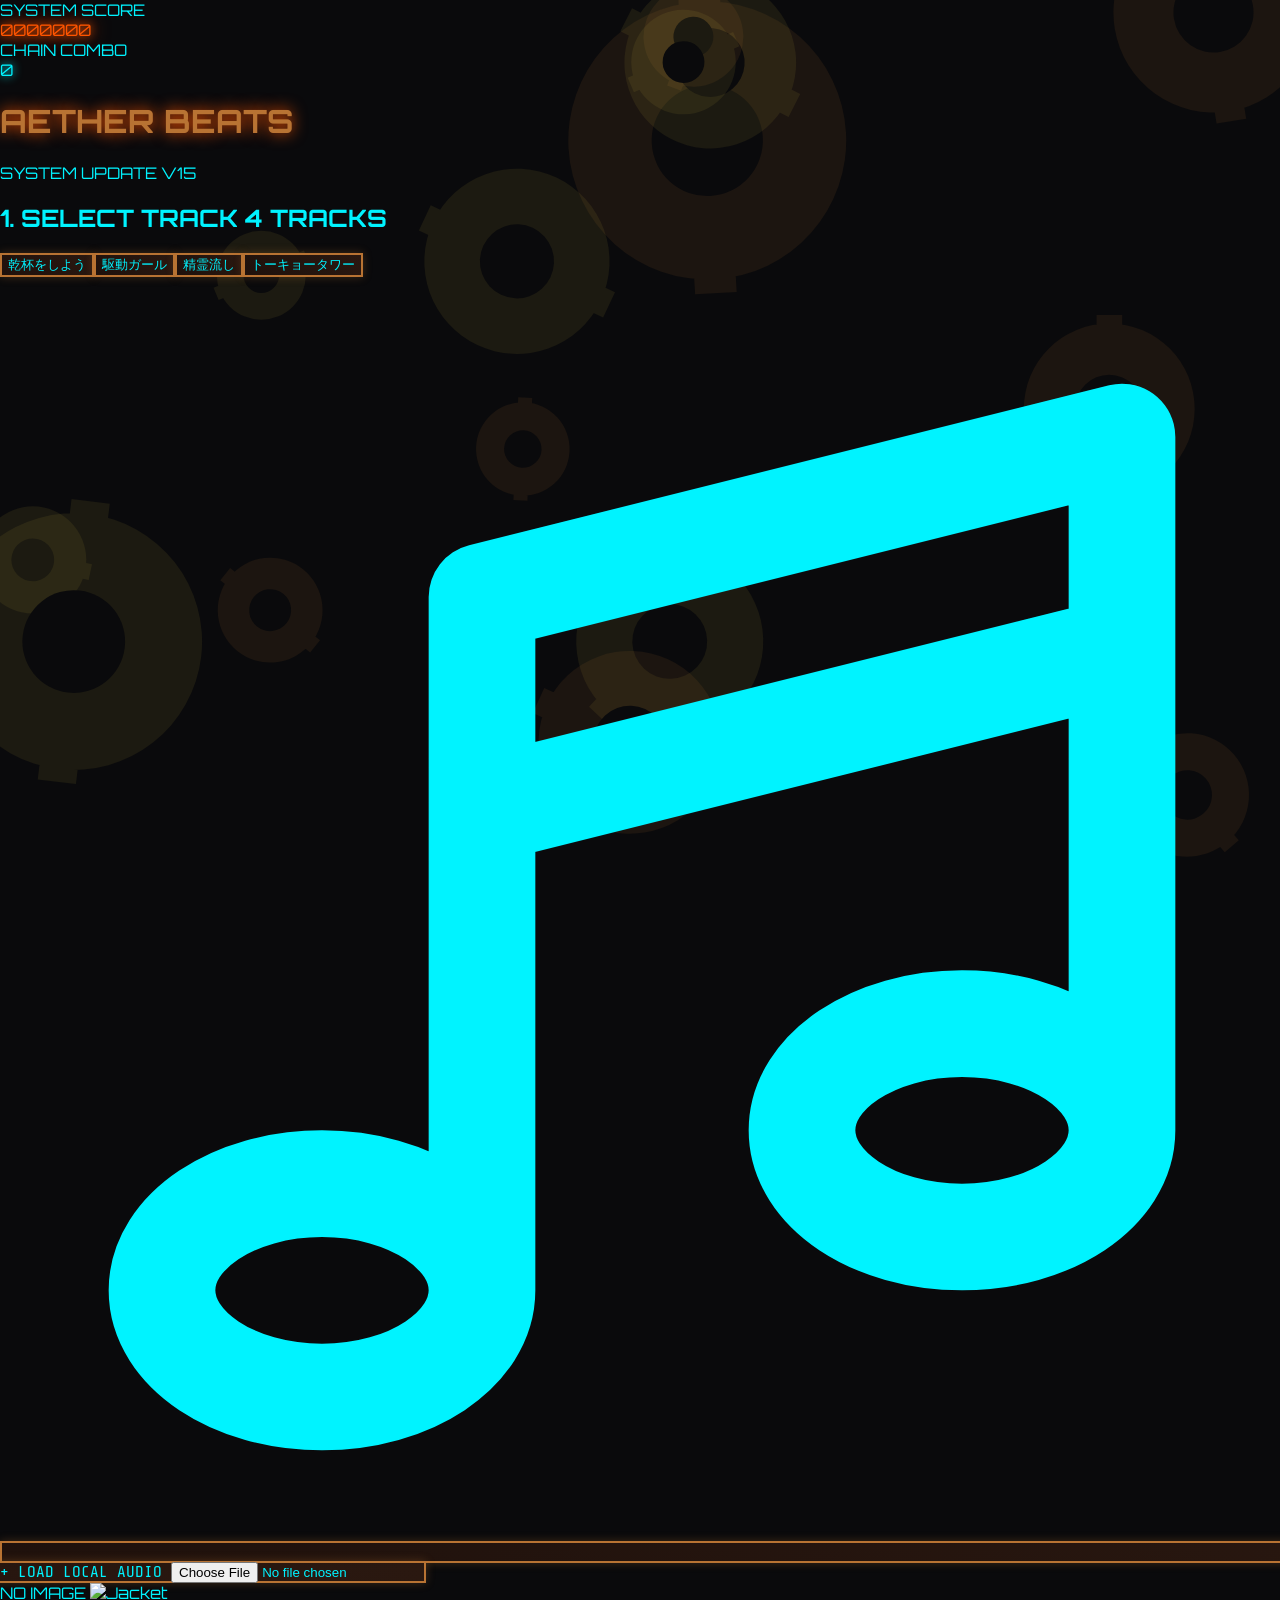
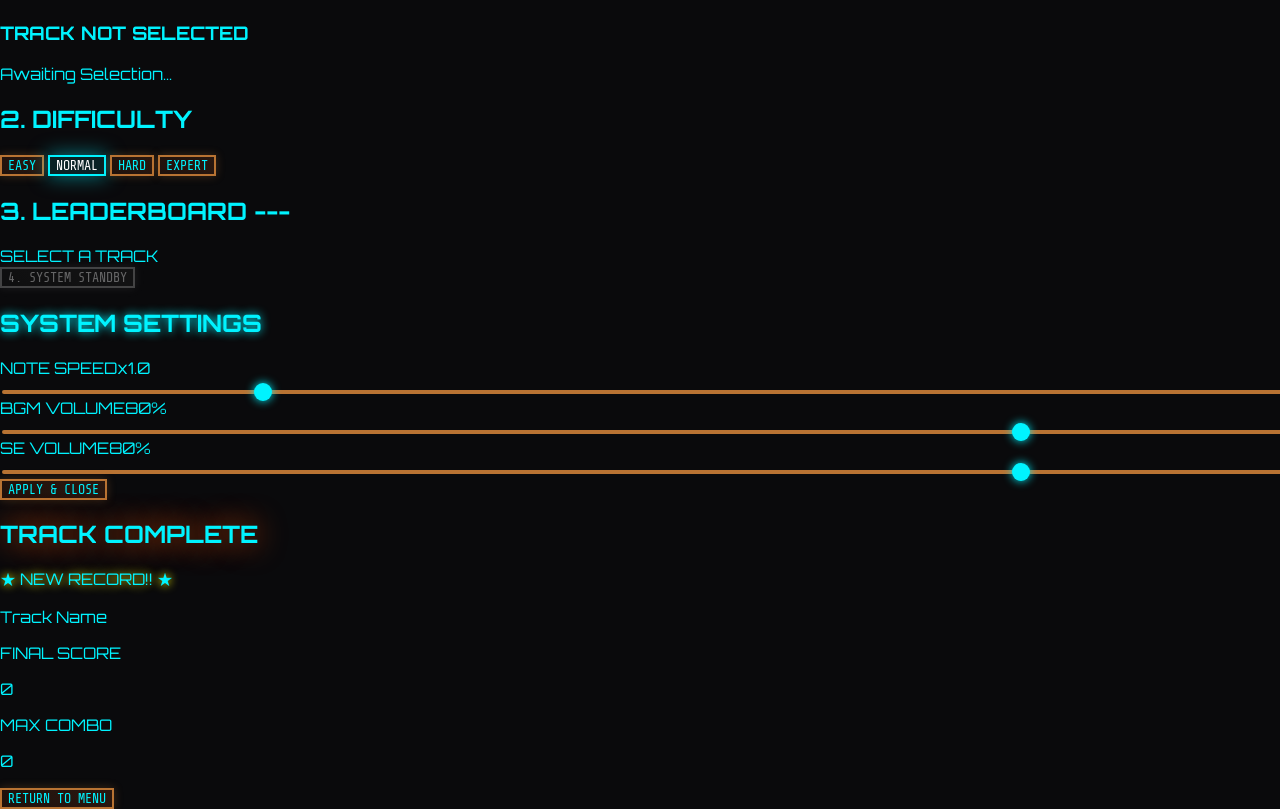
==== commit 00671575: "Update index.html" ====
--- a/index.html
+++ b/index.html
@@ -3,7 +3,7 @@
 <head>
     <meta charset="UTF-8">
     <meta name="viewport" content="width=device-width, initial-scale=1.0, maximum-scale=1.0, user-scalable=no">
-    <title>AETHER BEATS: Web Edition V15</title>
+    <title>Music Game</title>
     <script src="https://cdn.tailwindcss.com"></script>
     <style>
         @import url('https://fonts.googleapis.com/css2?family=Orbitron:wght@400;700;900&family=Share+Tech+Mono&display=swap');
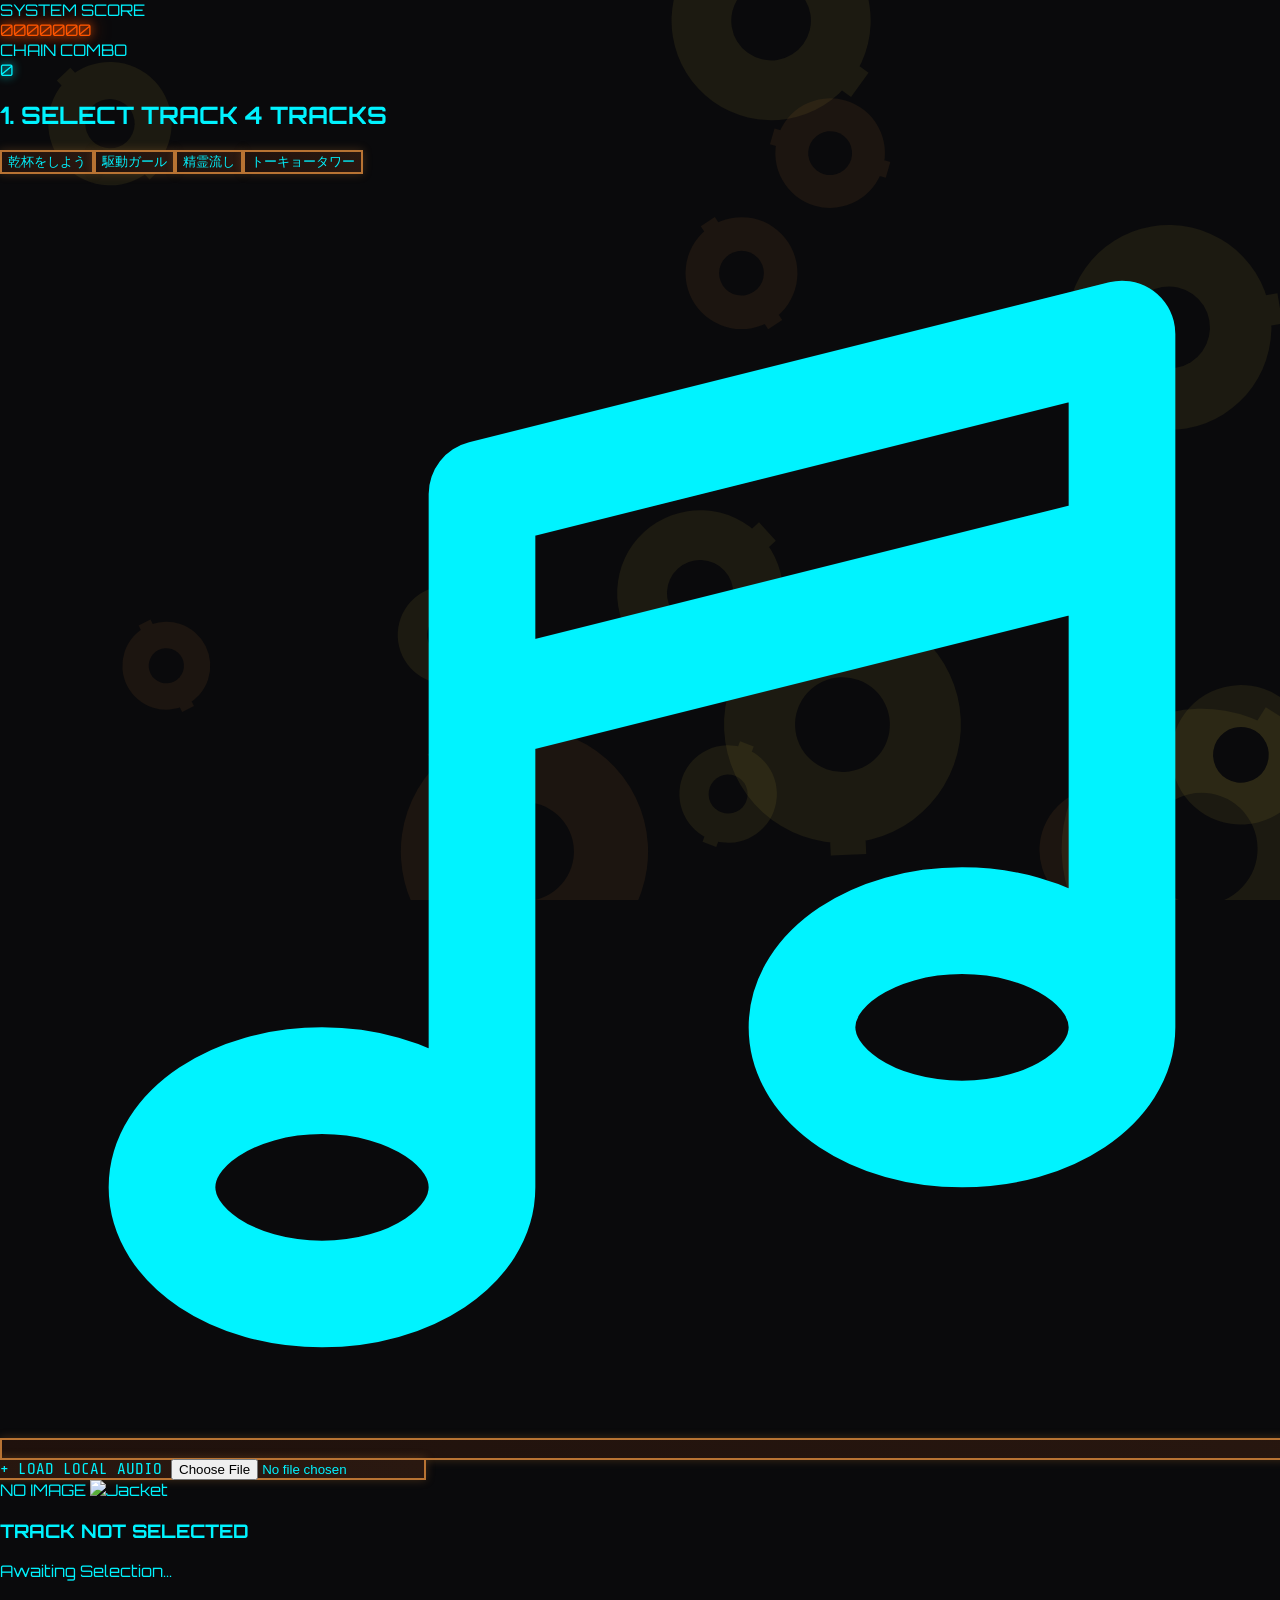
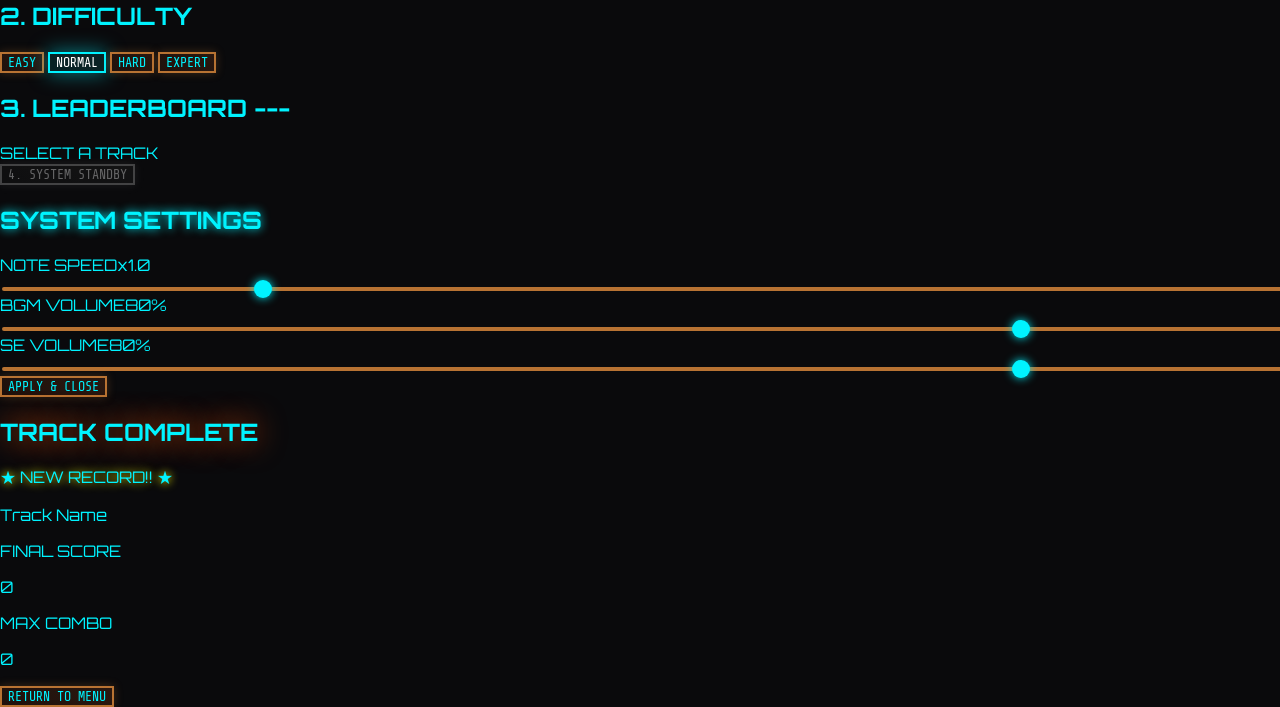
==== commit f34fce11: "a" ====
--- a/index.html
+++ b/index.html
@@ -139,10 +139,10 @@
         <div id="menu-container" class="absolute inset-0 flex items-center justify-center pointer-events-auto bg-black/80 backdrop-blur-sm z-40 p-4">
             <div class="bg-[var(--bg-panel)] p-4 md:p-8 border border-[var(--copper)] rounded-xl shadow-[0_0_40px_rgba(184,115,51,0.2)] w-full max-w-4xl flex flex-col max-h-[95vh]">
                 
-                <div class="text-center mb-4 md:mb-6">
+                <!-- <div class="text-center mb-4 md:mb-6">
                     <h1 class="text-3xl md:text-6xl font-black mb-1" style="color: var(--copper); text-shadow: 0 0 15px var(--neon-orange);">AETHER BEATS</h1>
                     <p class="text-[10px] md:text-sm text-cyan-500 tracking-[0.4em] font-mono">SYSTEM UPDATE V15</p>
-                </div>
+                </div> -->
 
                 <div class="flex flex-col md:flex-row gap-4 md:gap-6 flex-grow overflow-hidden">
                     
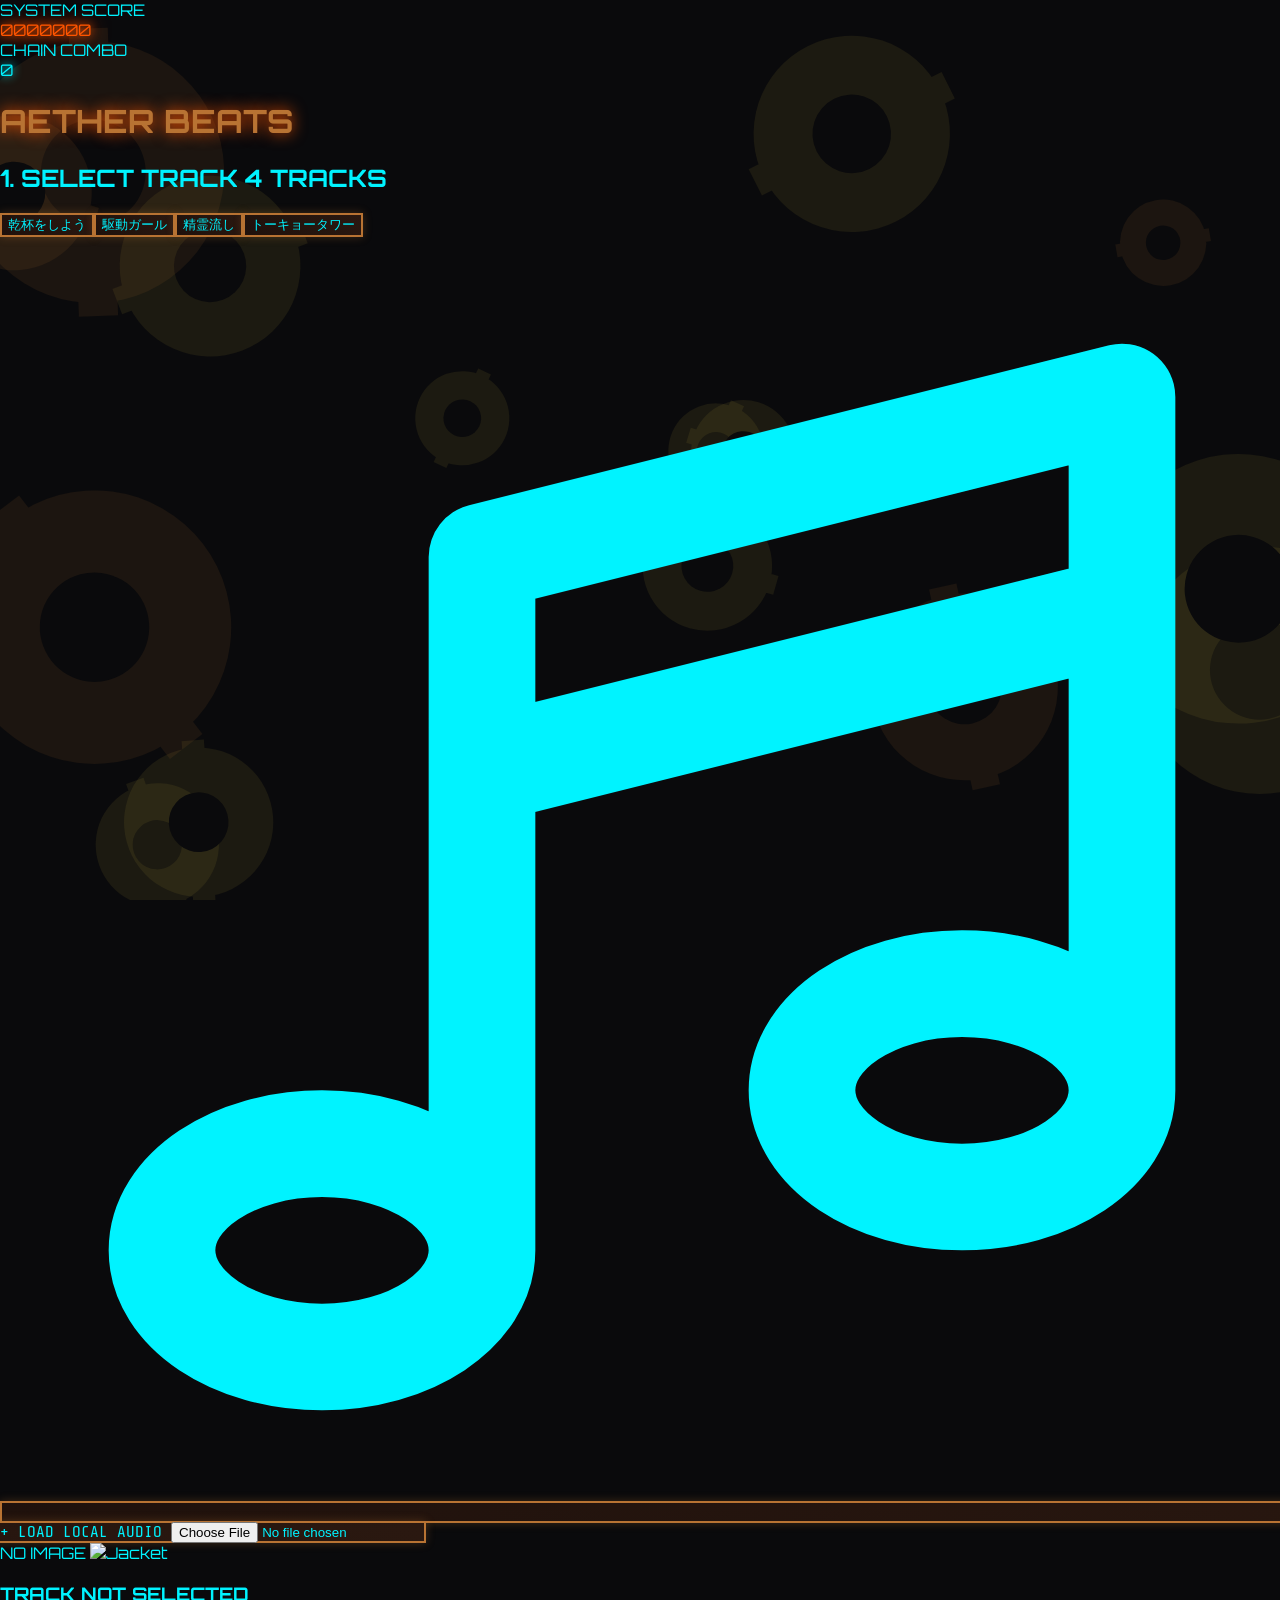
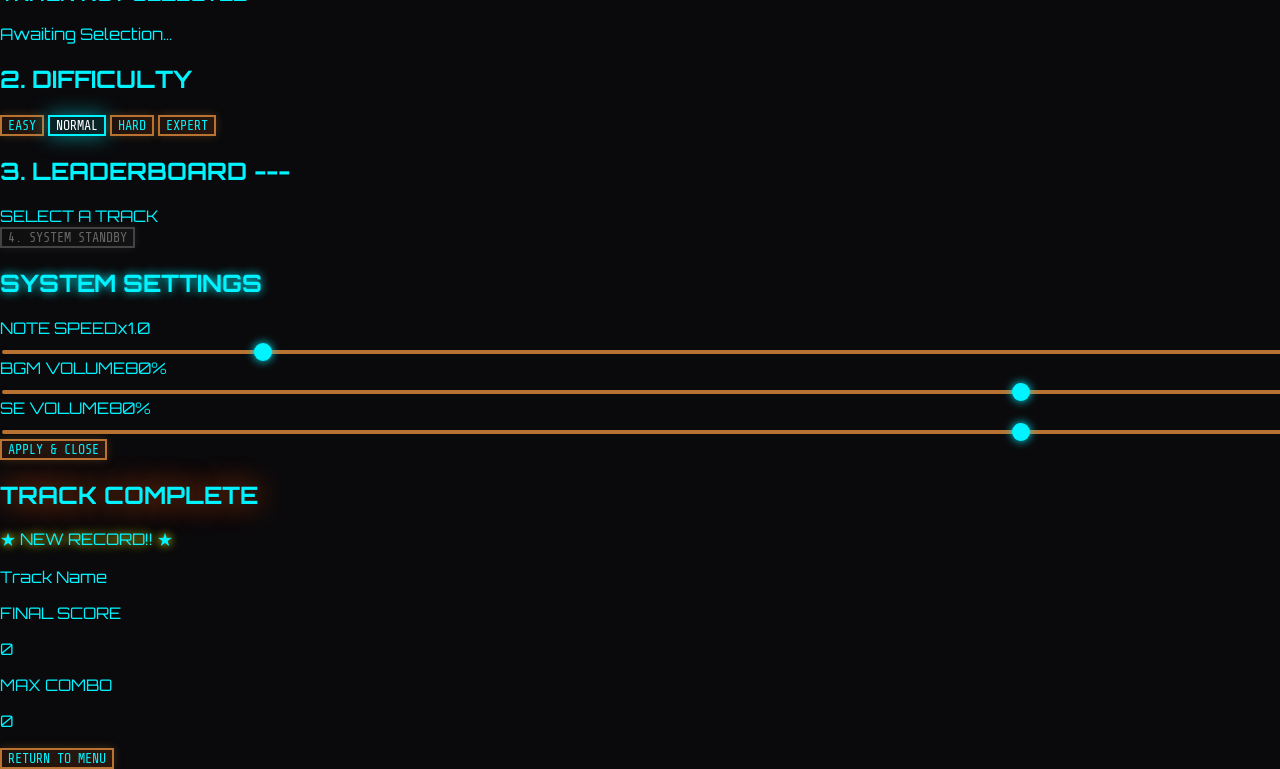
==== commit 5cc9ff83: "a" ====
--- a/index.html
+++ b/index.html
@@ -139,10 +139,10 @@
         <div id="menu-container" class="absolute inset-0 flex items-center justify-center pointer-events-auto bg-black/80 backdrop-blur-sm z-40 p-4">
             <div class="bg-[var(--bg-panel)] p-4 md:p-8 border border-[var(--copper)] rounded-xl shadow-[0_0_40px_rgba(184,115,51,0.2)] w-full max-w-4xl flex flex-col max-h-[95vh]">
                 
-                <!-- <div class="text-center mb-4 md:mb-6">
+                <div class="text-center mb-4 md:mb-6">
                     <h1 class="text-3xl md:text-6xl font-black mb-1" style="color: var(--copper); text-shadow: 0 0 15px var(--neon-orange);">AETHER BEATS</h1>
-                    <p class="text-[10px] md:text-sm text-cyan-500 tracking-[0.4em] font-mono">SYSTEM UPDATE V15</p>
-                </div> -->
+                    <!-- <p class="text-[10px] md:text-sm text-cyan-500 tracking-[0.4em] font-mono">SYSTEM UPDATE V15</p> -->
+                </div>
 
                 <div class="flex flex-col md:flex-row gap-4 md:gap-6 flex-grow overflow-hidden">
                     
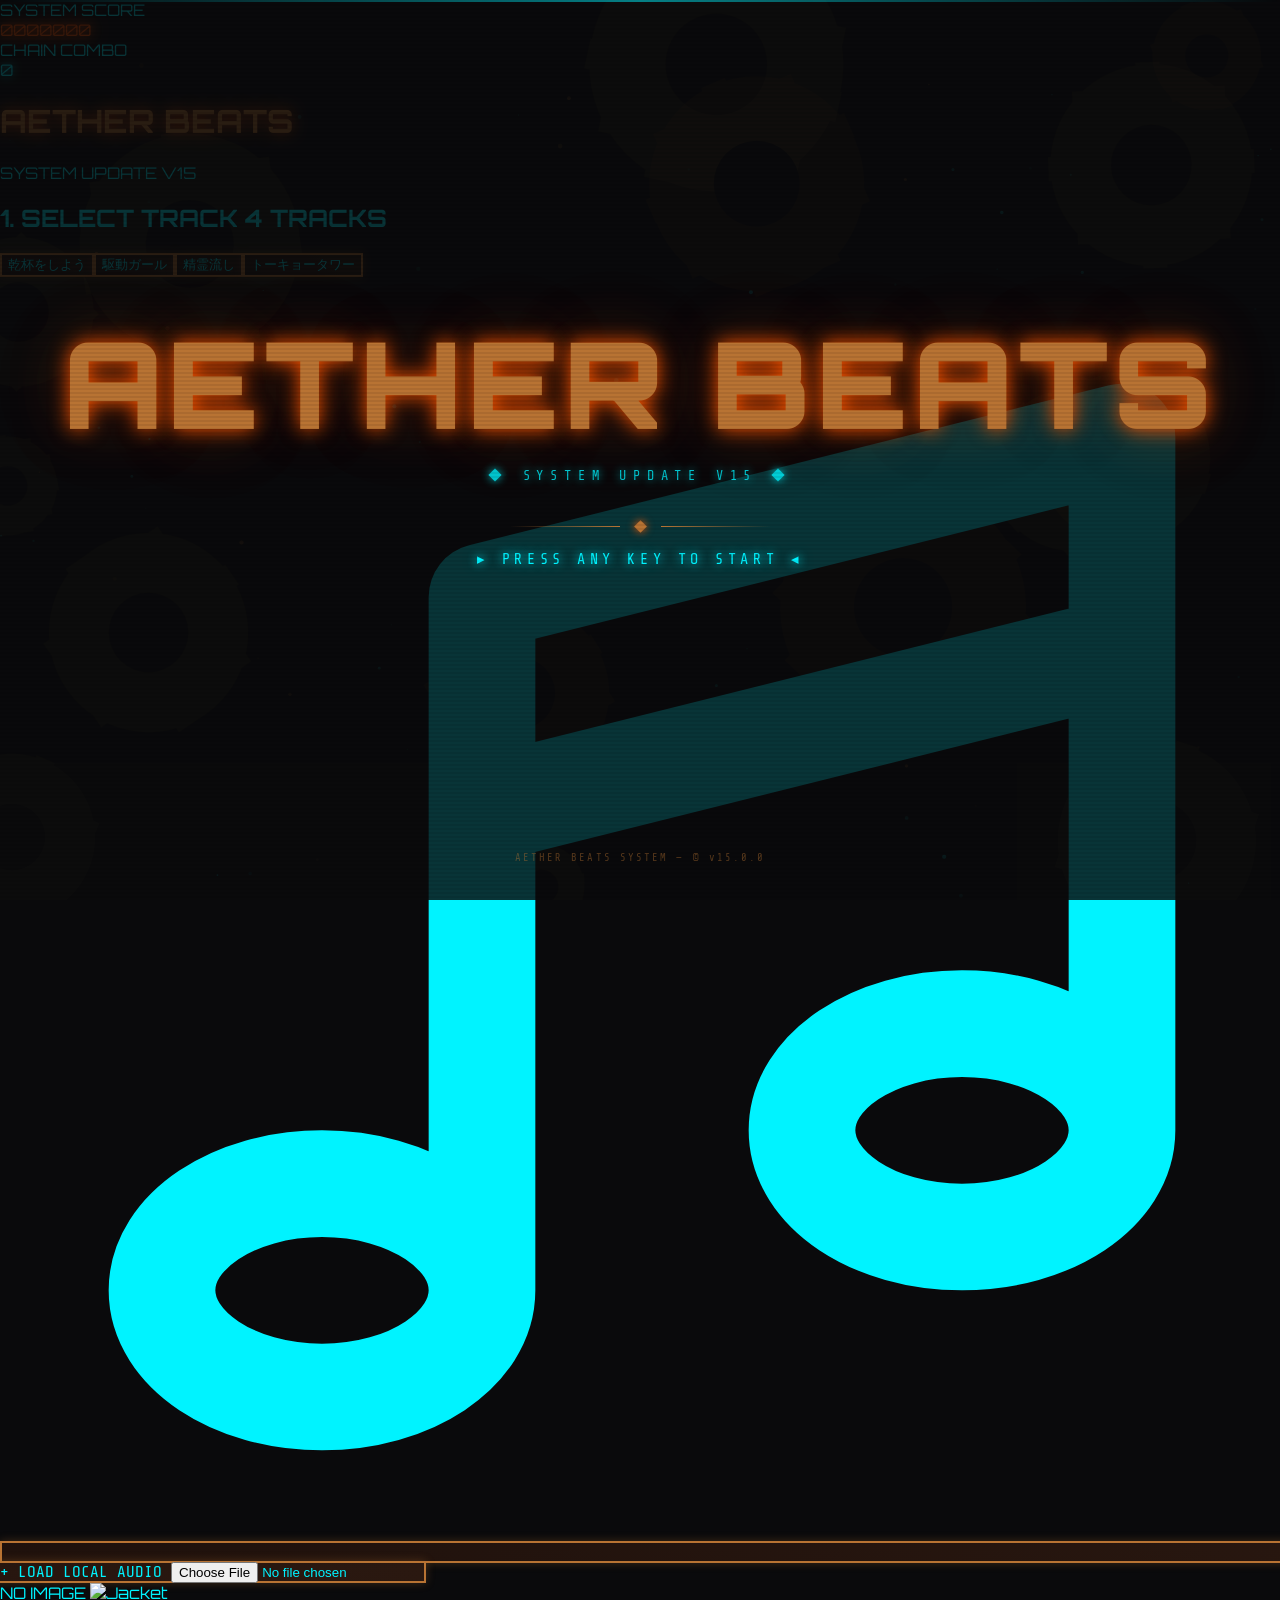
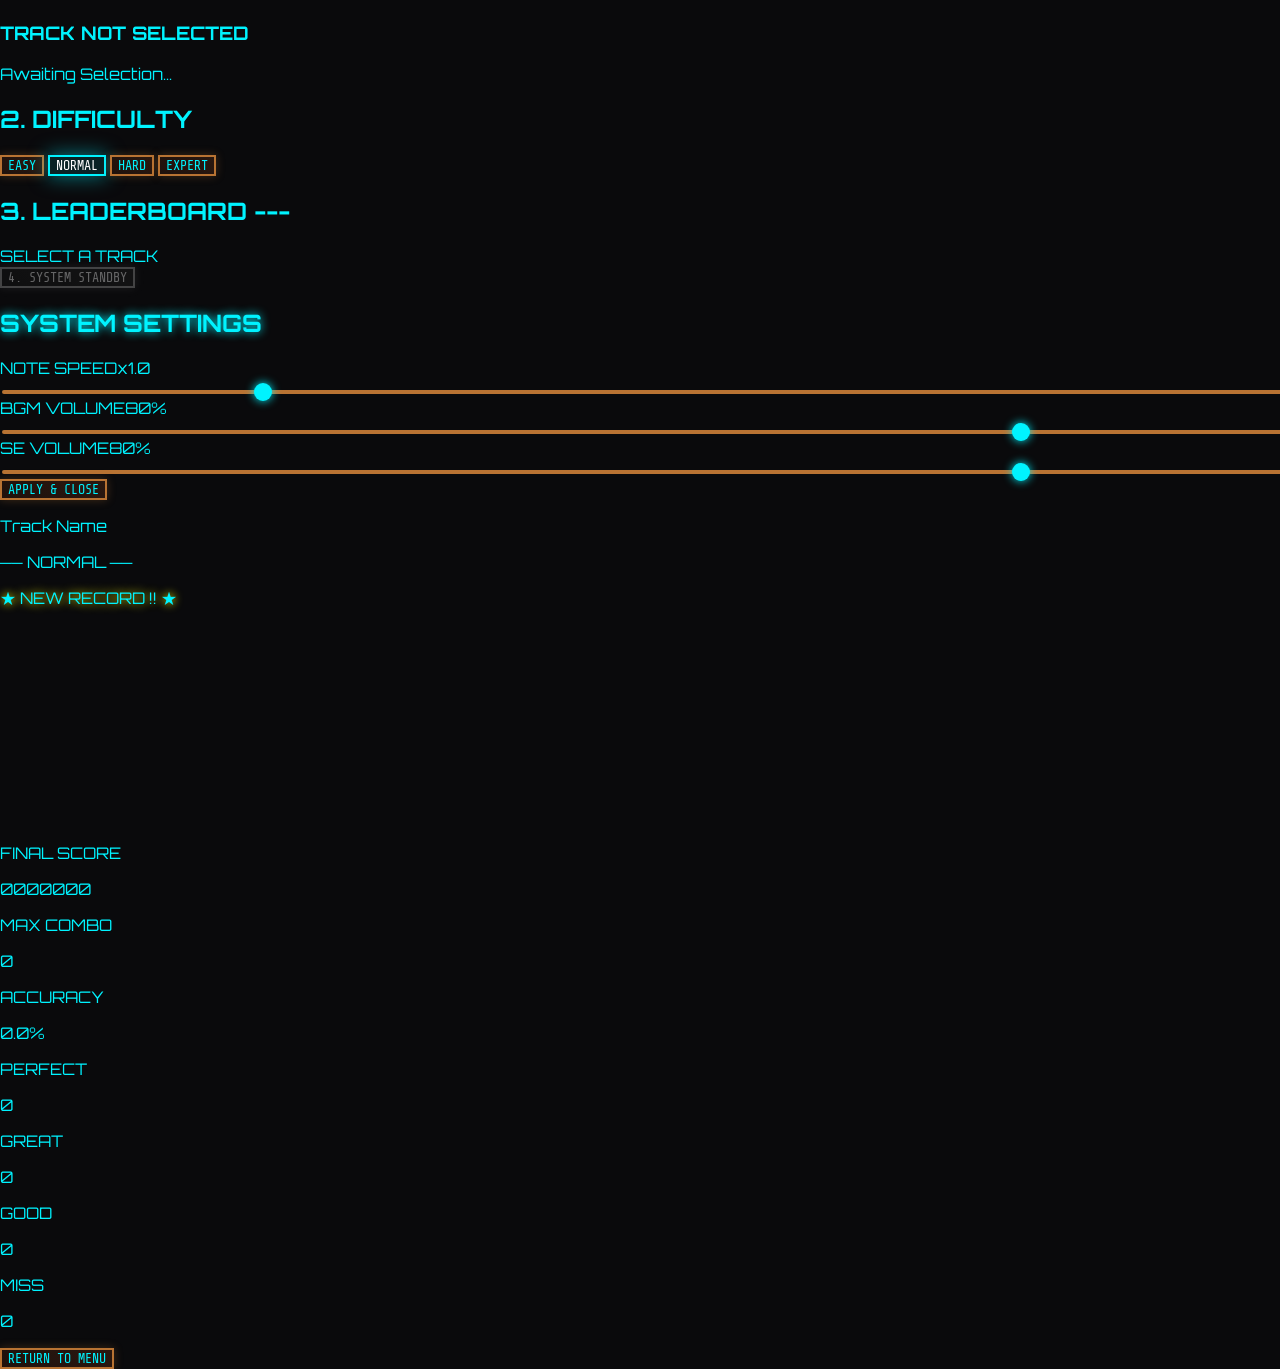
==== commit 3ec219fa: "s" ====
--- a/index.html
+++ b/index.html
@@ -3,7 +3,7 @@
 <head>
     <meta charset="UTF-8">
     <meta name="viewport" content="width=device-width, initial-scale=1.0, maximum-scale=1.0, user-scalable=no">
-    <title>Music Game</title>
+    <title>AETHER BEATS</title>
     <script src="https://cdn.tailwindcss.com"></script>
     <style>
         @import url('https://fonts.googleapis.com/css2?family=Orbitron:wght@400;700;900&family=Share+Tech+Mono&display=swap');
@@ -15,104 +15,371 @@
             --copper: #b87333;
             --bg-dark: #0a0a0c;
             --bg-panel: rgba(10, 10, 12, 0.9);
-            
             --diff-easy: #00ff88;
             --diff-normal: #00f3ff;
             --diff-hard: #ffaa00;
             --diff-expert: #ff0044;
         }
 
+        * { box-sizing: border-box; }
+
         body {
-            margin: 0;
-            overflow: hidden;
+            margin: 0; overflow: hidden;
             background-color: var(--bg-dark);
             color: var(--neon-cyan);
             font-family: 'Orbitron', sans-serif;
-            user-select: none;
-            touch-action: none;
-        }
-
-        canvas {
-            display: block;
-            position: absolute;
-            top: 0;
-            left: 0;
-            z-index: 1;
-        }
+            user-select: none; touch-action: none;
+        }
+
+        canvas { display: block; position: absolute; top: 0; left: 0; z-index: 1; }
 
         #ui-layer {
-            position: absolute;
-            top: 0;
-            left: 0;
-            width: 100%;
-            height: 100%;
-            pointer-events: none;
-            z-index: 10;
+            position: absolute; top: 0; left: 0; width: 100%; height: 100%;
+            pointer-events: none; z-index: 10;
         }
 
         .pointer-events-auto { pointer-events: auto; }
-        
         .score-glow { text-shadow: 0 0 10px var(--neon-orange), 0 0 20px var(--neon-orange); color: var(--neon-orange); }
         .hud-text { text-shadow: 0 0 10px var(--neon-cyan); }
 
         .btn-steampunk {
             background: linear-gradient(45deg, #1f110c, #2a1810);
-            border: 2px solid var(--copper);
-            color: var(--neon-cyan);
-            box-shadow: 0 0 10px rgba(184, 115, 51, 0.3);
-            transition: all 0.2s ease;
-            font-family: 'Share Tech Mono', monospace;
-            cursor: pointer;
-        }
-
+            border: 2px solid var(--copper); color: var(--neon-cyan);
+            box-shadow: 0 0 10px rgba(184,115,51,0.3); transition: all 0.2s ease;
+            font-family: 'Share Tech Mono', monospace; cursor: pointer;
+        }
         .btn-steampunk:hover:not(:disabled) {
             background: linear-gradient(45deg, #2a1810, #3a2215);
-            box-shadow: 0 0 15px var(--neon-cyan);
-            transform: translateY(-2px);
-        }
-
+            box-shadow: 0 0 15px var(--neon-cyan); transform: translateY(-2px);
+        }
         .btn-steampunk.active {
-            border-color: var(--neon-cyan);
-            box-shadow: 0 0 20px rgba(0, 243, 255, 0.5);
-            background: rgba(0, 243, 255, 0.1);
-            color: #fff;
-        }
-
-        .btn-steampunk:disabled {
-            opacity: 0.5;
-            cursor: not-allowed;
-            filter: grayscale(100%);
-            transform: none;
-        }
-
-        #diff-easy.active { border-color: var(--diff-easy); box-shadow: 0 0 20px rgba(0,255,136,0.5); background: rgba(0,255,136,0.1); color: #fff; }
-        #diff-normal.active { border-color: var(--diff-normal); box-shadow: 0 0 20px rgba(0,243,255,0.5); background: rgba(0,243,255,0.1); color: #fff; }
-        #diff-hard.active { border-color: var(--diff-hard); box-shadow: 0 0 20px rgba(255,170,0,0.5); background: rgba(255,170,0,0.1); color: #fff; }
-        #diff-expert.active { border-color: var(--diff-expert); box-shadow: 0 0 20px rgba(255,0,68,0.5); background: rgba(255,0,68,0.1); color: #fff; }
+            border-color: var(--neon-cyan); box-shadow: 0 0 20px rgba(0,243,255,0.5);
+            background: rgba(0,243,255,0.1); color: #fff;
+        }
+        .btn-steampunk:disabled { opacity: 0.5; cursor: not-allowed; filter: grayscale(100%); transform: none; }
+
+        #diff-easy.active   { border-color: var(--diff-easy);   box-shadow: 0 0 20px rgba(0,255,136,0.5);  background: rgba(0,255,136,0.1);  color:#fff; }
+        #diff-normal.active { border-color: var(--diff-normal); box-shadow: 0 0 20px rgba(0,243,255,0.5);  background: rgba(0,243,255,0.1);  color:#fff; }
+        #diff-hard.active   { border-color: var(--diff-hard);   box-shadow: 0 0 20px rgba(255,170,0,0.5);  background: rgba(255,170,0,0.1);  color:#fff; }
+        #diff-expert.active { border-color: var(--diff-expert); box-shadow: 0 0 20px rgba(255,0,68,0.5);   background: rgba(255,0,68,0.1);   color:#fff; }
 
         input[type=range] { -webkit-appearance: none; background: transparent; width: 100%; }
         input[type=range]::-webkit-slider-thumb { -webkit-appearance: none; height: 18px; width: 18px; border-radius: 50%; background: var(--neon-cyan); cursor: pointer; margin-top: -7px; box-shadow: 0 0 10px var(--neon-cyan); }
         input[type=range]::-webkit-slider-runnable-track { width: 100%; height: 4px; cursor: pointer; background: var(--copper); border-radius: 2px; }
 
         @keyframes popOut {
-            0% { transform: translate(-50%, -50%) scale(0.5); opacity: 1; }
-            50% { transform: translate(-50%, -60%) scale(1.2); opacity: 1; }
-            100% { transform: translate(-50%, -70%) scale(1); opacity: 0; }
+            0%   { transform: translate(-50%,-50%) scale(0.5); opacity: 1; }
+            50%  { transform: translate(-50%,-65%) scale(1.3); opacity: 1; }
+            100% { transform: translate(-50%,-80%) scale(1.1); opacity: 0; }
         }
         .judgement {
-            position: absolute; left: 50%; top: 60%; transform: translate(-50%, -50%);
-            font-size: 3.5rem; font-weight: 900; pointer-events: none; opacity: 0; z-index: 20;
-            animation: popOut 0.5s ease-out forwards;
-        }
-        
+            position: absolute; left: 50%; top: 60%; transform: translate(-50%,-50%);
+            font-size: 3.5rem; font-weight: 900; pointer-events: none; opacity: 0;
+            z-index: 20; animation: popOut 0.55s ease-out forwards;
+            font-family: 'Orbitron', sans-serif;
+        }
+
         ::-webkit-scrollbar { width: 6px; }
         ::-webkit-scrollbar-track { background: rgba(0,0,0,0.5); border-radius: 3px; }
         ::-webkit-scrollbar-thumb { background: var(--copper); border-radius: 3px; }
+
+        /* ============================================================
+           GLOBAL SCANLINES (always visible)
+        ============================================================ */
+        .scanlines {
+            position: fixed; inset: 0; pointer-events: none; z-index: 800;
+            background: repeating-linear-gradient(
+                0deg, transparent, transparent 2px,
+                rgba(0,0,0,0.07) 2px, rgba(0,0,0,0.07) 4px
+            );
+            animation: scanMove 10s linear infinite;
+        }
+        @keyframes scanMove { from { background-position: 0 0; } to { background-position: 0 200px; } }
+
+        .scan-sweep {
+            position: fixed; left: 0; width: 100%; height: 2px;
+            background: linear-gradient(to right, transparent 0%, rgba(0,243,255,0.5) 50%, transparent 100%);
+            z-index: 801; pointer-events: none;
+            animation: sweepDown 7s linear infinite;
+        }
+        @keyframes sweepDown {
+            0%   { top: -5px; opacity: 0; }
+            3%   { opacity: 1; }
+            97%  { opacity: 0.6; }
+            100% { top: 100vh; opacity: 0; }
+        }
+
+        /* ============================================================
+           TRANSITION OVERLAY
+        ============================================================ */
+        #transition-overlay {
+            position: fixed; inset: 0; z-index: 900; pointer-events: none;
+            opacity: 0; background: white;
+        }
+
+        /* ============================================================
+           MISS FLASH
+        ============================================================ */
+        #miss-flash {
+            position: fixed; inset: 0; z-index: 16; pointer-events: none; opacity: 0;
+            background: radial-gradient(ellipse at center, transparent 40%, rgba(255,0,68,0.5) 100%);
+        }
+        @keyframes missFlashAnim { 0% { opacity: 1; } 100% { opacity: 0; } }
+
+        /* ============================================================
+           COMBO MILESTONE
+        ============================================================ */
+        #combo-milestone {
+            position: fixed; left: 50%; top: 42%; transform: translate(-50%,-50%);
+            font-family: 'Orbitron', sans-serif; font-weight: 900;
+            pointer-events: none; z-index: 25; opacity: 0; text-align: center; white-space: nowrap;
+        }
+        @keyframes milestoneAnim {
+            0%   { transform: translate(-50%,-50%) scale(0.3); opacity: 0; }
+            18%  { transform: translate(-50%,-50%) scale(1.25); opacity: 1; }
+            40%  { transform: translate(-50%,-50%) scale(0.98); opacity: 1; }
+            75%  { transform: translate(-50%,-50%) scale(1.0);  opacity: 1; }
+            100% { transform: translate(-50%,-50%) scale(1.05); opacity: 0; }
+        }
+
+        /* ============================================================
+           TITLE SCREEN
+        ============================================================ */
+        #title-screen {
+            position: absolute; inset: 0; z-index: 90;
+            display: flex; flex-direction: column; align-items: center; justify-content: center;
+            background: rgba(10,10,12,0.82); pointer-events: auto;
+        }
+        @keyframes titleGlitchOut {
+            0%  { opacity: 1; transform: none; filter: none; }
+            15% { opacity: 1; transform: translateX(-8px) skewX(-3deg); filter: hue-rotate(90deg) brightness(1.5); }
+            30% { opacity: 1; transform: translateX(8px) skewX(3deg); filter: hue-rotate(200deg); }
+            50% { opacity: 0.6; transform: scaleY(1.08); filter: brightness(2.5); }
+            70% { opacity: 0.3; transform: scaleY(0.9) skewX(-2deg); }
+            85% { opacity: 0.1; transform: scaleY(0.2); }
+            100%{ opacity: 0; transform: scaleY(0); }
+        }
+
+        .title-logo-wrap { position: relative; text-align: center; margin-bottom: 0.5rem; }
+
+        .title-logo {
+            font-size: clamp(2.8rem, 9.5vw, 7.5rem);
+            font-weight: 900; color: var(--copper); letter-spacing: 0.04em;
+            font-family: 'Orbitron', sans-serif;
+            text-shadow: 0 0 20px var(--neon-orange), 0 0 60px rgba(255,85,0,0.25), 0 0 100px rgba(255,85,0,0.1);
+            animation: titleFloat 3.5s ease-in-out infinite;
+            position: relative;
+        }
+        @keyframes titleFloat {
+            0%,100% { transform: translateY(0); filter: brightness(1); }
+            50% { transform: translateY(-9px); filter: brightness(1.2); }
+        }
+
+        .title-logo-glitch {
+            position: absolute; top: 0; left: 0; width: 100%;
+            font-size: clamp(2.8rem, 9.5vw, 7.5rem); font-weight: 900;
+            letter-spacing: 0.04em; font-family: 'Orbitron', sans-serif; opacity: 0;
+        }
+        .title-logo-glitch.g1 { color: #00f3ff; animation: glitch1 6s infinite steps(1) 0.3s; }
+        .title-logo-glitch.g2 { color: #ff0044; animation: glitch2 6s infinite steps(1) 1.8s; }
+
+        @keyframes glitch1 {
+            0%,88%,100%{ opacity:0; transform:translate(0); clip-path:none; }
+            89%{ opacity:.75; transform:translate(-5px,2px);  clip-path:inset(8%  0 70% 0); }
+            90%{ opacity:.75; transform:translate(5px,-2px);  clip-path:inset(55% 0 8%  0); }
+            91%{ opacity:.5;  transform:translate(-2px,0);    clip-path:inset(28% 0 38% 0); }
+            92%{ opacity:0; }
+            94%{ opacity:.4;  transform:translate(3px,1px);   clip-path:inset(3%  0 83% 0); }
+            95%{ opacity:0; }
+        }
+        @keyframes glitch2 {
+            0%,91%,100%{ opacity:0; transform:translate(0); clip-path:none; }
+            92%{ opacity:.65; transform:translate(6px,0);    clip-path:inset(38% 0 28% 0); }
+            93%{ opacity:.65; transform:translate(-6px,1px); clip-path:inset(65% 0 8%  0); }
+            94%{ opacity:0; }
+            96%{ opacity:.4;  transform:translate(2px,-1px); clip-path:inset(18% 0 58% 0); }
+            97%{ opacity:0; }
+        }
+
+        .title-subtitle {
+            font-family: 'Share Tech Mono', monospace;
+            font-size: clamp(0.5rem, 1.5vw, 0.85rem); color: var(--neon-cyan);
+            letter-spacing: 0.5em; margin-top: 0.6rem;
+            text-shadow: 0 0 8px var(--neon-cyan); opacity: 0.8;
+        }
+
+        .title-decoration { display: flex; align-items: center; gap: 1rem; margin: 1.8rem 0 1.2rem; }
+        .title-line { height: 1px; width: clamp(50px, 9vw, 110px); background: linear-gradient(to right, transparent, var(--copper)); }
+        .title-line.right { background: linear-gradient(to left, transparent, var(--copper)); }
+        .title-diamond {
+            width: 9px; height: 9px; background: var(--copper); transform: rotate(45deg);
+            box-shadow: 0 0 8px var(--neon-orange); animation: diamondPulse 1.6s ease-in-out infinite;
+        }
+        @keyframes diamondPulse {
+            0%,100% { transform: rotate(45deg) scale(1);   box-shadow: 0 0 8px var(--neon-orange); }
+            50%     { transform: rotate(45deg) scale(1.6); box-shadow: 0 0 22px var(--neon-orange); }
+        }
+
+        @keyframes pressStart { 0%,49%{ opacity:1; } 50%,100%{ opacity:0; } }
+        .press-start-text {
+            animation: pressStart 1.3s infinite; color: var(--neon-cyan);
+            text-shadow: 0 0 10px var(--neon-cyan), 0 0 22px rgba(0,243,255,0.3);
+            font-family: 'Share Tech Mono', monospace;
+            font-size: clamp(0.65rem, 1.8vw, 0.95rem); letter-spacing: 0.3em;
+        }
+        .title-version {
+            position: absolute; bottom: 4%;
+            font-family: 'Share Tech Mono', monospace; font-size: 0.65rem;
+            color: rgba(184,115,51,0.45); letter-spacing: 0.2em;
+        }
+
+        /* Chord lines decoration */
+        .title-chord {
+            display: flex; gap: 3px; margin-top: 1.5rem;
+        }
+        .title-chord span {
+            display: block; width: 3px; background: var(--copper); opacity: 0.5;
+            animation: chordPulse 2s ease-in-out infinite;
+        }
+        @keyframes chordPulse {
+            0%,100% { height: 12px; opacity: 0.4; }
+            50% { height: 28px; opacity: 0.9; }
+        }
+
+        /* ============================================================
+           BOOT SCREEN
+        ============================================================ */
+        #boot-screen {
+            position: absolute; inset: 0; z-index: 89;
+            background: #000; display: none; flex-direction: column;
+            justify-content: center; padding: 8%; opacity: 0;
+            transition: opacity 0.3s;
+        }
+        .boot-line {
+            font-family: 'Share Tech Mono', monospace;
+            font-size: clamp(0.52rem, 1.15vw, 0.78rem); margin: 1.5px 0; opacity: 0;
+            color: #00f3ff;
+        }
+        .boot-line.ok     { color: #00ff88; }
+        .boot-line.warn   { color: #ffaa00; }
+        .boot-line.header { color: var(--copper); font-size: clamp(0.65rem, 1.3vw, 0.95rem); margin-bottom: 6px; }
+        .boot-cursor {
+            display: inline-block; width: 10px; height: 1.2em; background: #00f3ff;
+            vertical-align: middle; animation: blinkCursor 0.8s step-end infinite;
+        }
+        @keyframes blinkCursor { 0%,100%{ opacity:1; } 50%{ opacity:0; } }
+
+        /* ============================================================
+           RESULT SCREEN RANK
+        ============================================================ */
+        #result-rank {
+            font-family: 'Orbitron', sans-serif; font-weight: 900;
+            font-size: clamp(5rem, 18vw, 10rem); opacity: 0; display: block;
+        }
+        @keyframes rankReveal {
+            0%   { transform: scale(3); opacity: 0; filter: blur(30px); }
+            55%  { transform: scale(0.88); opacity: 1; filter: blur(0); }
+            72%  { transform: scale(1.08); }
+            86%  { transform: scale(0.97); }
+            100% { transform: scale(1); opacity: 1; }
+        }
+        @keyframes rankGolden {
+            0%   { transform: scale(3); opacity: 0; filter: blur(30px); }
+            55%  { transform: scale(0.88); opacity: 1; filter: blur(0); }
+            72%  { transform: scale(1.1); }
+            86%  { transform: scale(0.97); }
+            100% { transform: scale(1); opacity: 1; filter: drop-shadow(0 0 30px #ffd700); }
+        }
+        .rank-S { color: #ffd700; text-shadow: 0 0 40px #ffd700, 0 0 80px rgba(255,215,0,0.35); animation: rankGolden 0.9s ease-out forwards !important; }
+        .rank-A { color: #00f3ff; text-shadow: 0 0 30px #00f3ff; animation: rankReveal 0.85s ease-out forwards !important; }
+        .rank-B { color: #00ff88; text-shadow: 0 0 20px #00ff88; animation: rankReveal 0.85s ease-out forwards !important; }
+        .rank-C { color: #ffaa00; text-shadow: 0 0 20px #ffaa00; animation: rankReveal 0.85s ease-out forwards !important; }
+        .rank-D { color: #ff0044; text-shadow: 0 0 20px #ff0044; animation: rankReveal 0.85s ease-out forwards !important; }
+
+        /* ============================================================
+           COUNTDOWN
+        ============================================================ */
+        .countdown-num {
+            position: fixed; left: 50%; top: 50%; transform: translate(-50%,-50%);
+            font-family: 'Orbitron', sans-serif; font-weight: 900;
+            font-size: clamp(5rem, 18vw, 10rem);
+            pointer-events: none; z-index: 50; opacity: 0;
+            animation: countdownPop 0.5s ease-out forwards;
+        }
+        @keyframes countdownPop {
+            0%   { transform: translate(-50%,-50%) scale(1.8); opacity: 0; }
+            30%  { transform: translate(-50%,-50%) scale(0.95); opacity: 1; }
+            65%  { transform: translate(-50%,-50%) scale(1.0); opacity: 1; }
+            100% { transform: translate(-50%,-50%) scale(1.05); opacity: 0; }
+        }
+
+        /* ============================================================
+           ENGAGE (start) TRANSITION
+        ============================================================ */
+        #engage-overlay {
+            position: fixed; inset: 0; z-index: 700; pointer-events: none;
+            opacity: 0; display: flex; align-items: center; justify-content: center;
+        }
+        .engage-ring {
+            position: absolute; border: 2px solid var(--neon-cyan); border-radius: 50%;
+            animation: engageRingExpand 0.6s ease-out forwards;
+        }
+        @keyframes engageRingExpand {
+            0%   { width: 50px; height: 50px; opacity: 1; transform: translate(-50%,-50%); }
+            100% { width: 300vw; height: 300vh; opacity: 0; transform: translate(-50%,-50%); }
+        }
     </style>
 </head>
 <body>
 
-    <!-- 設定ボタン -->
+    <!-- Global scan effects -->
+    <div class="scanlines"></div>
+    <div class="scan-sweep"></div>
+
+    <!-- Overlays -->
+    <div id="transition-overlay"></div>
+    <div id="miss-flash"></div>
+    <div id="combo-milestone"></div>
+    <div id="engage-overlay"></div>
+
+    <!-- ============================================================
+         TITLE SCREEN
+    ============================================================ -->
+    <div id="title-screen">
+        <div class="title-logo-wrap">
+            <div class="title-logo-glitch g2">AETHER BEATS</div>
+            <div class="title-logo-glitch g1">AETHER BEATS</div>
+            <div class="title-logo">AETHER BEATS</div>
+            <div class="title-subtitle">◆ SYSTEM UPDATE V15 ◆</div>
+        </div>
+        <div class="title-decoration">
+            <div class="title-line"></div>
+            <div class="title-diamond"></div>
+            <div class="title-line right"></div>
+        </div>
+        <div class="press-start-text">▸ PRESS ANY KEY TO START ◂</div>
+        <div class="title-chord">
+            <span style="animation-delay:0s"></span>
+            <span style="animation-delay:0.15s"></span>
+            <span style="animation-delay:0.3s"></span>
+            <span style="animation-delay:0.45s"></span>
+            <span style="animation-delay:0.6s"></span>
+            <span style="animation-delay:0.45s"></span>
+            <span style="animation-delay:0.3s"></span>
+            <span style="animation-delay:0.15s"></span>
+            <span style="animation-delay:0s"></span>
+        </div>
+        <div class="title-version">AETHER BEATS SYSTEM — © v15.0.0</div>
+    </div>
+
+    <!-- ============================================================
+         BOOT SCREEN
+    ============================================================ -->
+    <div id="boot-screen">
+        <div id="boot-lines"></div>
+    </div>
+
+    <!-- Settings Button -->
     <button onclick="openSettings()" class="absolute top-4 right-4 md:top-6 md:right-6 z-[45] pointer-events-auto text-[var(--copper)] hover:text-[var(--neon-cyan)] transition-all p-2 rounded-full bg-black/50 backdrop-blur-sm border border-[var(--copper)] hover:shadow-[0_0_15px_var(--neon-cyan)]">
         <svg xmlns="http://www.w3.org/2000/svg" class="h-6 w-6 md:h-8 md:w-8" fill="none" viewBox="0 0 24 24" stroke="currentColor">
             <path stroke-linecap="round" stroke-linejoin="round" stroke-width="2" d="M10.325 4.317c.426-1.756 2.924-1.756 3.35 0a1.724 1.724 0 002.573 1.066c1.543-.94 3.31.826 2.37 2.37a1.724 1.724 0 001.065 2.572c1.756.426 1.756 2.924 0 3.35a1.724 1.724 0 00-1.066 2.573c.94 1.543-.826 3.31-2.37 2.37a1.724 1.724 0 00-2.572 1.065c-.426 1.756-2.924 1.756-3.35 0a1.724 1.724 0 00-2.573-1.066c-1.543.94-3.31-.826-2.37-2.37a1.724 1.724 0 00-1.065-2.572c-1.756-.426-1.756-2.924 0-3.35a1.724 1.724 0 001.066-2.573c-.94-1.543.826-3.31 2.37-2.37.996.608 2.296.07 2.572-1.065z" />
@@ -130,31 +397,26 @@
             <div class="flex items-start mr-14 md:mr-20">
                 <div class="text-right">
                     <div class="text-xs md:text-sm text-gray-400 font-mono">CHAIN COMBO</div>
-                    <div id="combo-display" class="text-3xl md:text-5xl font-bold hud-text">0</div>
+                    <div id="combo-display" class="text-3xl md:text-5xl font-bold hud-text transition-transform duration-100">0</div>
                 </div>
             </div>
         </div>
 
         <!-- Main Menu -->
-        <div id="menu-container" class="absolute inset-0 flex items-center justify-center pointer-events-auto bg-black/80 backdrop-blur-sm z-40 p-4">
+        <div id="menu-container" class="absolute inset-0 flex items-center justify-center pointer-events-auto bg-black/80 backdrop-blur-sm z-40 p-4 hidden">
             <div class="bg-[var(--bg-panel)] p-4 md:p-8 border border-[var(--copper)] rounded-xl shadow-[0_0_40px_rgba(184,115,51,0.2)] w-full max-w-4xl flex flex-col max-h-[95vh]">
-                
                 <div class="text-center mb-4 md:mb-6">
-                    <h1 class="text-3xl md:text-6xl font-black mb-1" style="color: var(--copper); text-shadow: 0 0 15px var(--neon-orange);">AETHER BEATS</h1>
-                    <!-- <p class="text-[10px] md:text-sm text-cyan-500 tracking-[0.4em] font-mono">SYSTEM UPDATE V15</p> -->
+                    <h1 class="text-3xl md:text-6xl font-black mb-1" style="color:var(--copper);text-shadow:0 0 15px var(--neon-orange);">AETHER BEATS</h1>
+                    <p class="text-[10px] md:text-sm text-cyan-500 tracking-[0.4em] font-mono">SYSTEM UPDATE V15</p>
                 </div>
-
                 <div class="flex flex-col md:flex-row gap-4 md:gap-6 flex-grow overflow-hidden">
-                    
-                    <!-- 左ペイン: 曲リスト -->
+                    <!-- Track List -->
                     <div class="w-full md:w-1/2 flex flex-col overflow-hidden bg-black/50 rounded-lg p-3 md:p-4 border border-gray-800">
                         <h2 class="text-sm text-orange-400 font-mono mb-3 border-b border-gray-700 pb-2 flex justify-between">
                             <span>1. SELECT TRACK</span>
                             <span id="track-count" class="text-cyan-500">0 TRACKS</span>
                         </h2>
-                        
                         <div id="track-list" class="overflow-y-auto pr-2 space-y-2 flex-grow pb-2"></div>
-
                         <div class="mt-3 border-t border-gray-700 pt-3">
                             <label class="btn-steampunk w-full p-3 flex items-center justify-center gap-3 rounded cursor-pointer group">
                                 <svg xmlns="http://www.w3.org/2000/svg" class="h-5 w-5 text-orange-400 group-hover:text-cyan-300" fill="none" viewBox="0 0 24 24" stroke="currentColor"><path stroke-linecap="round" stroke-linejoin="round" stroke-width="2" d="M9 19V6l12-3v13M9 19c0 1.105-1.343 2-3 2s-3-.895-3-2 1.343-2 3-2 3 .895 3 2zm12-3c0 1.105-1.343 2-3 2s-3-.895-3-2 1.343-2 3-2 3 .895 3 2zM9 10l12-3" /></svg>
@@ -163,11 +425,8 @@
                             </label>
                         </div>
                     </div>
-
-                    <!-- 右ペイン: 詳細とランキング -->
+                    <!-- Right Pane -->
                     <div class="w-full md:w-1/2 flex flex-col overflow-y-auto pr-2">
-                        
-                        <!-- ジャケット & タイトル -->
                         <div class="bg-black/50 p-3 rounded-lg border border-gray-800 mb-4 flex flex-col justify-center items-center relative min-h-[140px] md:min-h-[160px]">
                             <div id="jacket-container" class="w-20 h-20 md:w-24 md:h-24 mb-2 rounded border-2 border-gray-700 bg-gray-900 flex flex-col justify-center items-center overflow-hidden shadow-[0_0_15px_rgba(0,0,0,0.5)] relative">
                                 <span id="no-image-text" class="text-gray-600 font-mono text-[10px] tracking-widest absolute">NO IMAGE</span>
@@ -176,30 +435,24 @@
                             <h3 id="selected-title" class="text-base md:text-lg font-bold text-center text-white truncate w-full px-2">TRACK NOT SELECTED</h3>
                             <p id="selected-status" class="text-xs text-gray-500 font-mono mt-1">Awaiting Selection...</p>
                         </div>
-
-                        <!-- 難易度 -->
                         <div class="mb-4">
                             <h2 class="text-xs text-gray-400 font-mono mb-2">2. DIFFICULTY</h2>
                             <div class="grid grid-cols-2 md:grid-cols-4 gap-2">
-                                <button onclick="setDifficulty('easy')" id="diff-easy" class="btn-steampunk py-2 text-xs md:text-sm rounded">EASY</button>
+                                <button onclick="setDifficulty('easy')"   id="diff-easy"   class="btn-steampunk py-2 text-xs md:text-sm rounded">EASY</button>
                                 <button onclick="setDifficulty('normal')" id="diff-normal" class="btn-steampunk py-2 text-xs md:text-sm rounded active">NORMAL</button>
-                                <button onclick="setDifficulty('hard')" id="diff-hard" class="btn-steampunk py-2 text-xs md:text-sm rounded">HARD</button>
+                                <button onclick="setDifficulty('hard')"   id="diff-hard"   class="btn-steampunk py-2 text-xs md:text-sm rounded">HARD</button>
                                 <button onclick="setDifficulty('expert')" id="diff-expert" class="btn-steampunk py-2 text-xs md:text-sm rounded">EXPERT</button>
                             </div>
                         </div>
-
-                        <!-- ランキング (新規追加) -->
                         <div class="mb-4 bg-black/60 border border-gray-800 rounded p-3 flex-grow">
                             <h2 class="text-xs text-gray-400 font-mono mb-2 flex justify-between items-end border-b border-gray-800 pb-1">
                                 <span>3. LEADERBOARD</span>
                                 <span id="leaderboard-diff" class="text-sm font-bold tracking-wider">---</span>
                             </h2>
                             <div id="leaderboard-list" class="space-y-1.5 font-mono text-sm mt-2">
-                                <!-- JSでスコアリストを生成 -->
                                 <div class="text-center text-gray-600 text-xs py-2">SELECT A TRACK</div>
                             </div>
                         </div>
-
                         <button id="start-btn" class="btn-steampunk w-full py-3 md:py-4 text-lg md:text-xl font-bold tracking-widest rounded-lg mt-auto" disabled>
                             4. SYSTEM STANDBY
                         </button>
@@ -211,9 +464,8 @@
         <!-- Settings Modal -->
         <div id="settings-modal" class="absolute inset-0 flex items-center justify-center hidden pointer-events-auto bg-black/80 backdrop-blur-md z-50 p-4">
             <div class="bg-[var(--bg-panel)] p-6 md:p-8 border-2 border-[var(--copper)] rounded-xl shadow-[0_0_40px_rgba(0,243,255,0.15)] w-full max-w-md relative">
-                <h2 class="text-3xl font-bold text-cyan-400 mb-8 font-mono text-center" style="text-shadow: 0 0 10px var(--neon-cyan);">SYSTEM SETTINGS</h2>
+                <h2 class="text-3xl font-bold text-cyan-400 mb-8 font-mono text-center" style="text-shadow:0 0 10px var(--neon-cyan);">SYSTEM SETTINGS</h2>
                 <div class="space-y-8">
-                    <!-- Sliders... -->
                     <div class="bg-black/40 p-4 rounded border border-gray-800">
                         <div class="flex justify-between items-center mb-4"><span class="text-sm text-gray-300 font-mono">NOTE SPEED</span><span id="speed-display" class="text-cyan-400 font-bold font-mono text-lg">x1.0</span></div>
                         <input type="range" id="speed-slider" min="0.5" max="3.0" step="0.1" value="1.0">
@@ -231,546 +483,1070 @@
             </div>
         </div>
 
-        <!-- Result Screen -->
-        <div id="result-screen" class="absolute inset-0 flex flex-col items-center justify-center hidden pointer-events-auto bg-black/95 backdrop-blur-lg z-40">
-            <h2 class="text-5xl md:text-7xl font-black mb-2 text-orange-500" style="text-shadow: 0 0 30px var(--neon-orange);">TRACK COMPLETE</h2>
-            
-            <!-- 自己ベスト更新表示 -->
-            <p id="result-highscore-msg" class="text-yellow-400 font-bold text-xl md:text-2xl mb-6 hidden animate-pulse font-mono tracking-widest" style="text-shadow: 0 0 10px yellow;">★ NEW RECORD!! ★</p>
-            
-            <p id="result-track-name" class="text-2xl md:text-3xl font-bold text-cyan-300 mb-8 truncate max-w-2xl px-4">Track Name</p>
-            
-            <div class="grid grid-cols-2 gap-6 md:gap-12 text-center mb-10">
-                <div class="bg-gray-900/50 p-4 md:p-6 rounded-lg border border-gray-800 min-w-[140px]">
-                    <p class="text-gray-500 text-xs md:text-sm font-mono mb-2">FINAL SCORE</p>
-                    <p id="result-score" class="text-cyan-400 font-bold text-3xl md:text-5xl">0</p>
-                </div>
-                <div class="bg-gray-900/50 p-4 md:p-6 rounded-lg border border-gray-800 min-w-[140px]">
-                    <p class="text-gray-500 text-xs md:text-sm font-mono mb-2">MAX COMBO</p>
-                    <p id="result-combo" class="text-orange-400 font-bold text-3xl md:text-5xl">0</p>
+        <!-- Result Screen (ENHANCED) -->
+        <div id="result-screen" class="absolute inset-0 flex flex-col items-center justify-center hidden pointer-events-auto bg-black/95 backdrop-blur-lg z-40 overflow-auto py-6">
+            <!-- Track Name & Difficulty -->
+            <p id="result-track-name" class="text-xl md:text-3xl font-bold text-cyan-300 mb-1 truncate max-w-2xl px-4 text-center">Track Name</p>
+            <p id="result-diff-badge" class="text-xs font-mono mb-5 tracking-widest text-gray-400">── NORMAL ──</p>
+
+            <!-- New Record Banner -->
+            <p id="result-highscore-msg" class="text-yellow-400 font-bold text-xl md:text-2xl mb-4 hidden animate-pulse font-mono tracking-widest" style="text-shadow:0 0 10px yellow;">★ NEW RECORD !! ★</p>
+
+            <!-- Rank + Stats -->
+            <div class="flex items-center gap-8 md:gap-14 mb-6">
+                <div id="result-rank">S</div>
+                <div class="flex flex-col gap-3">
+                    <div>
+                        <p class="text-[10px] text-gray-500 font-mono">FINAL SCORE</p>
+                        <p id="result-score" class="text-cyan-400 font-bold text-3xl md:text-5xl font-mono">0000000</p>
+                    </div>
+                    <div>
+                        <p class="text-[10px] text-gray-500 font-mono">MAX COMBO</p>
+                        <p id="result-combo" class="text-orange-400 font-bold text-2xl md:text-4xl font-mono">0</p>
+                    </div>
+                    <div>
+                        <p class="text-[10px] text-gray-500 font-mono">ACCURACY</p>
+                        <p id="result-accuracy" class="text-green-400 font-bold text-xl font-mono">0.0%</p>
+                    </div>
                 </div>
             </div>
-            
+
+            <!-- Judge Breakdown -->
+            <div class="grid grid-cols-4 gap-4 md:gap-8 text-center mb-6 border border-gray-800 rounded-lg p-4 bg-black/40">
+                <div>
+                    <p class="text-purple-400 text-[10px] font-mono mb-1">PERFECT</p>
+                    <p id="result-perfect" class="text-white font-bold text-xl md:text-2xl font-mono">0</p>
+                </div>
+                <div>
+                    <p class="text-cyan-400 text-[10px] font-mono mb-1">GREAT</p>
+                    <p id="result-great" class="text-white font-bold text-xl md:text-2xl font-mono">0</p>
+                </div>
+                <div>
+                    <p class="text-green-400 text-[10px] font-mono mb-1">GOOD</p>
+                    <p id="result-good" class="text-white font-bold text-xl md:text-2xl font-mono">0</p>
+                </div>
+                <div>
+                    <p class="text-red-400 text-[10px] font-mono mb-1">MISS</p>
+                    <p id="result-miss" class="text-white font-bold text-xl md:text-2xl font-mono">0</p>
+                </div>
+            </div>
+
             <button onclick="returnToMenu()" class="btn-steampunk px-10 py-3 md:py-4 rounded-lg text-lg md:text-xl font-bold tracking-widest">RETURN TO MENU</button>
         </div>
     </div>
 
+    <canvas id="gameCanvas"></canvas>
     <div id="judge-container"></div>
-    <canvas id="gameCanvas"></canvas>
 
     <script>
-        // ==========================================
-        // プレイリスト
-        // ==========================================
-        const PLAYLIST = [
-            {
-                id: "track_01",
-                title: "乾杯をしよう",
-                url: "./Musics/KanpaiSyo.mp3"  // GitHub上の相対パス
-            },
-            {
-                id: "track_02",
-                title: "駆動ガール",
-                url: "./Musics/KudoGirl.mp3"
-            },
-            {
-                id: "track_03",
-                title: "精霊流し",
-                url: "./Musics/SereiNagasi.mp3"
-            },
-            {
-                id: "track_04",
-                title: "トーキョータワー",
-                url: "./Musics/TokyoTower.mp3"
-            }
+    // ==========================================
+    // PLAYLIST
+    // ==========================================
+    const PLAYLIST = [
+        { id:"track_01", title:"乾杯をしよう",    url:"./Musics/KanpaiSyo.mp3" },
+        { id:"track_02", title:"駆動ガール",      url:"./Musics/KudoGirl.mp3" },
+        { id:"track_03", title:"精霊流し",        url:"./Musics/SereiNagasi.mp3" },
+        { id:"track_04", title:"トーキョータワー",url:"./Musics/TokyoTower.mp3" },
+    ];
+
+    const STORAGE_KEY = 'aether_beats_scores_v1';
+
+    function getScores(trackId, diff) {
+        try {
+            const raw = localStorage.getItem(STORAGE_KEY);
+            let data = raw ? JSON.parse(raw) : {};
+            return data[trackId]?.[diff] ?? [];
+        } catch(e) { return []; }
+    }
+
+    function saveScore(trackId, diff, score) {
+        if (score <= 0) return;
+        try {
+            const raw = localStorage.getItem(STORAGE_KEY);
+            let data = raw ? JSON.parse(raw) : {};
+            if (!data[trackId]) data[trackId] = {};
+            if (!data[trackId][diff]) data[trackId][diff] = [];
+            let scores = data[trackId][diff];
+            scores.push(Math.floor(score));
+            scores.sort((a,b) => b-a);
+            data[trackId][diff] = scores.slice(0,5);
+            localStorage.setItem(STORAGE_KEY, JSON.stringify(data));
+        } catch(e) {}
+    }
+
+    // RNG
+    function cyrb128(str) {
+        let h1=1779033703,h2=3144134277,h3=1013904242,h4=2773480762;
+        for(let i=0,k;i<str.length;i++){k=str.charCodeAt(i);h1=h2^Math.imul(h1^k,597399067);h2=h3^Math.imul(h2^k,2869860233);h3=h4^Math.imul(h3^k,951274213);h4=h1^Math.imul(h4^k,2716044179);}
+        h1=Math.imul(h3^(h1>>>18),597399067);h2=Math.imul(h4^(h2>>>22),2869860233);h3=Math.imul(h1^(h3>>>17),951274213);h4=Math.imul(h2^(h4>>>19),2716044179);
+        return (h1^h2^h3^h4)>>>0;
+    }
+    function mulberry32(a) {
+        return function(){ var t=a+=0x6D2B79F5; t=Math.imul(t^t>>>15,t|1); t^=t+Math.imul(t^t>>>7,t|61); return ((t^t>>>14)>>>0)/4294967296; }
+    }
+    let seededRandom = Math.random;
+
+    // ==========================================
+    // CONFIG
+    // ==========================================
+    const config = {
+        lanes: 4,
+        keys: ['d','f','j','k'],
+        difficulty: {
+            easy:   { speed:600,  threshold:2.2,  minInterval:0.35 },
+            normal: { speed:850,  threshold:1.7,  minInterval:0.25 },
+            hard:   { speed:1150, threshold:1.35, minInterval:0.16 },
+            expert: { speed:1450, threshold:1.1,  minInterval:0.11 },
+        },
+        colors: {
+            bg:'#0a0a0c', laneLine:'#1a3a40', targetLine:'#b87333',
+            targetGlow:'#ff5500', noteCore:'#00f3ff', noteBorder:'#b5a642',
+        },
+    };
+
+    // ==========================================
+    // STATE
+    // ==========================================
+    let state = {
+        currentDiff:'normal', speedMultiplier:1.0, bgmVolume:0.8, seVolume:0.8, isPaused:false,
+        selectedTrack:null, isPlaying:false, score:0, combo:0, maxCombo:0, notes:[],
+        audioCtx:null, bgmGainNode:null, seGainNode:null, source:null, buffer:null, startTime:0,
+        gears:[], particles:[], keyState:[false,false,false,false], objectUrlToRevoke:null,
+        // Enhanced
+        judgeCounts: { perfect:0, great:0, good:0, miss:0 },
+        shockwaves: [],    // {x,y,life,color}
+        laneFlash: [0,0,0,0],  // per-lane flash intensity 0-1
+        bgPulse: 0,        // background energy pulse
+        titlePhase: 'title', // 'title'|'booting'|'menu'
+    };
+
+    const canvas = document.getElementById('gameCanvas');
+    const ctx = canvas.getContext('2d');
+    const judgeContainer = document.getElementById('judge-container');
+
+    // Title stars for background
+    let titleStars = [];
+
+    // ==========================================
+    // UTILITIES
+    // ==========================================
+    function sleep(ms) { return new Promise(r => setTimeout(r, ms)); }
+
+    // ==========================================
+    // INIT
+    // ==========================================
+    window.onload = () => {
+        resize();
+        window.addEventListener('resize', resize);
+        initGears();
+        initTitleStars();
+        setDifficulty('normal');
+        renderTrackList();
+        setupSettings();
+        requestAnimationFrame(gameLoop);
+        // Show title screen first
+        initTitleScreen();
+    };
+
+    function resize() { canvas.width = window.innerWidth; canvas.height = window.innerHeight; }
+
+    function initTitleStars() {
+        titleStars = Array.from({length:90}, () => ({
+            x: Math.random() * window.innerWidth,
+            y: Math.random() * window.innerHeight,
+            speed: 0.2 + Math.random() * 1.2,
+            size: 0.5 + Math.random() * 1.8,
+            opacity: Math.random() * 0.7 + 0.15,
+            color: Math.random() > 0.7 ? 'rgba(184,115,51,' : 'rgba(0,243,255,',
+        }));
+    }
+
+    // ==========================================
+    // TITLE SCREEN
+    // ==========================================
+    function initTitleScreen() {
+        document.getElementById('menu-container').classList.add('hidden');
+        // Title screen is visible by default; listen for any input
+        const handler = () => {
+            if (state.titlePhase !== 'title') return;
+            state.titlePhase = 'booting';
+            document.removeEventListener('keydown', handler);
+            document.getElementById('title-screen').removeEventListener('click', handler);
+            document.getElementById('title-screen').removeEventListener('touchstart', handler);
+            beginTitleTransition();
+        };
+        document.addEventListener('keydown', handler);
+        document.getElementById('title-screen').addEventListener('click', handler);
+        document.getElementById('title-screen').addEventListener('touchstart', handler);
+    }
+
+    async function beginTitleTransition() {
+        const titleScreen  = document.getElementById('title-screen');
+        const bootScreen   = document.getElementById('boot-screen');
+        const overlay      = document.getElementById('transition-overlay');
+
+        // 1. White flash
+        overlay.style.transition = 'opacity 0.07s';
+        overlay.style.opacity = '1';
+        await sleep(70);
+        overlay.style.transition = 'opacity 0.6s';
+        overlay.style.opacity = '0';
+
+        // 2. Title glitches out
+        titleScreen.style.animation = 'titleGlitchOut 0.45s ease-out forwards';
+        await sleep(450);
+        titleScreen.style.display = 'none';
+
+        // 3. Boot screen appears
+        bootScreen.style.display = 'flex';
+        await sleep(10);
+        bootScreen.style.opacity = '1';
+
+        // Boot lines
+        const lines = [
+            { t:'▸ AETHER BEATS SYSTEM v15.0.0',          cls:'header' },
+            { t:'━━━━━━━━━━━━━━━━━━━━━━━━━━━━━━━━━━━━━━━', cls:'header' },
+            { t:'> Scanning hardware interfaces...',       cls:'' },
+            { t:'  AUDIO SUBSYSTEM ............. [  OK  ]', cls:'ok' },
+            { t:'  RHYTHM PROCESSOR ............ [  OK  ]', cls:'ok' },
+            { t:'  VISUAL RENDERER ............. [  OK  ]', cls:'ok' },
+            { t:'  JUDGMENT ENGINE ............. [  OK  ]', cls:'ok' },
+            { t:'> Initializing note highway...',          cls:'' },
+            { t:'  LANE MATRIX  4 x 1 .......... [  OK  ]', cls:'ok' },
+            { t:'  HIT WINDOW   ±80ms .......... [  OK  ]', cls:'ok' },
+            { t:'> Loading music database...',             cls:'' },
+            { t:`  ${PLAYLIST.length} TRACKS FOUND ........................ [  OK  ]`, cls:'ok' },
+            { t:'> Running self-diagnostics...',           cls:'' },
+            { t:'  COMBO ENGINE ................ [  OK  ]', cls:'ok' },
+            { t:'  PARTICLE SYSTEM ............. [  OK  ]', cls:'ok' },
+            { t:'> All systems nominal.',                  cls:'ok' },
+            { t:'',                                         cls:'' },
+            { t:'▸ ENGAGE MUSIC SEQUENCE',                 cls:'header' },
         ];
 
-        // --- LocalStorage 保存用キー ---
-        const STORAGE_KEY = 'aether_beats_scores_v1';
-
-        // --- スコア取得処理 ---
-        function getScores(trackId, diff) {
-            try {
-                const raw = localStorage.getItem(STORAGE_KEY);
-                let data = raw ? JSON.parse(raw) : {};
-                if (!data[trackId]) return [];
-                if (!data[trackId][diff]) return [];
-                return data[trackId][diff];
-            } catch (e) {
-                console.warn("Could not read from localStorage", e);
-                return [];
-            }
-        }
-
-        // --- スコア保存処理 ---
-        function saveScore(trackId, diff, score) {
-            if (score <= 0) return; // 0点は保存しない
-            try {
-                const raw = localStorage.getItem(STORAGE_KEY);
-                let data = raw ? JSON.parse(raw) : {};
-                if (!data[trackId]) data[trackId] = {};
-                if (!data[trackId][diff]) data[trackId][diff] = [];
-                
-                let scores = data[trackId][diff];
-                scores.push(Math.floor(score));
-                // 降順ソート
-                scores.sort((a, b) => b - a);
-                // 上位5件のみ保持
-                scores = scores.slice(0, 5);
-                
-                data[trackId][diff] = scores;
-                localStorage.setItem(STORAGE_KEY, JSON.stringify(data));
-            } catch (e) {
-                console.warn("Could not save to localStorage", e);
-            }
-        }
-
-        // --- 疑似乱数生成器 ---
-        function cyrb128(str) {
-            let h1 = 1779033703, h2 = 3144134277, h3 = 1013904242, h4 = 2773480762;
-            for (let i = 0, k; i < str.length; i++) {
-                k = str.charCodeAt(i);
-                h1 = h2 ^ Math.imul(h1 ^ k, 597399067); h2 = h3 ^ Math.imul(h2 ^ k, 2869860233);
-                h3 = h4 ^ Math.imul(h3 ^ k, 951274213); h4 = h1 ^ Math.imul(h4 ^ k, 2716044179);
-            }
-            h1 = Math.imul(h3 ^ (h1 >>> 18), 597399067); h2 = Math.imul(h4 ^ (h2 >>> 22), 2869860233);
-            h3 = Math.imul(h1 ^ (h3 >>> 17), 951274213); h4 = Math.imul(h2 ^ (h4 >>> 19), 2716044179);
-            return (h1^h2^h3^h4) >>> 0;
-        }
-        function mulberry32(a) {
-            return function() {
-              var t = a += 0x6D2B79F5;
-              t = Math.imul(t ^ t >>> 15, t | 1); t ^= t + Math.imul(t ^ t >>> 7, t | 61);
-              return ((t ^ t >>> 14) >>> 0) / 4294967296;
-            }
-        }
-
-        let seededRandom = Math.random;
-
-        // --- ゲーム設定 ---
-        const config = {
-            lanes: 4,
-            keys: ['d', 'f', 'j', 'k'],
-            difficulty: {
-                easy:   { speed: 600,  threshold: 2.2,  minInterval: 0.35 },
-                normal: { speed: 850,  threshold: 1.7,  minInterval: 0.25 },
-                hard:   { speed: 1150, threshold: 1.35, minInterval: 0.16 },
-                expert: { speed: 1450, threshold: 1.1,  minInterval: 0.11 }
-            },
-            colors: {
-                bg: '#0a0a0c', laneLine: '#1a3a40', targetLine: '#b87333',
-                targetGlow: '#ff5500', noteCore: '#00f3ff', noteBorder: '#b5a642'
-            }
-        };
-
-        let state = {
-            currentDiff: 'normal', speedMultiplier: 1.0, bgmVolume: 0.8, seVolume: 0.8, isPaused: false,
-            selectedTrack: null, isPlaying: false, score: 0, combo: 0, maxCombo: 0, notes: [],
-            audioCtx: null, bgmGainNode: null, seGainNode: null, source: null, buffer: null, startTime: 0,
-            gears: [], particles: [], keyState: [false, false, false, false], objectUrlToRevoke: null
-        };
-
-        const canvas = document.getElementById('gameCanvas');
-        const ctx = canvas.getContext('2d');
-        const judgeContainer = document.getElementById('judge-container');
-
-        window.onload = () => {
-            resize(); window.addEventListener('resize', resize);
-            initGears(); setDifficulty('normal'); renderTrackList(); setupSettings();
-            requestAnimationFrame(gameLoop);
-        };
-
-        function resize() { canvas.width = window.innerWidth; canvas.height = window.innerHeight; }
-
-        async function initAudioContext() {
-            if (!state.audioCtx) {
-                state.audioCtx = new (window.AudioContext || window.webkitAudioContext)();
-                state.bgmGainNode = state.audioCtx.createGain(); state.seGainNode = state.audioCtx.createGain();
-                state.bgmGainNode.connect(state.audioCtx.destination); state.seGainNode.connect(state.audioCtx.destination);
-                state.bgmGainNode.gain.value = state.bgmVolume; state.seGainNode.gain.value = state.seVolume;
-            }
-            if (state.audioCtx.state === 'suspended' && !state.isPaused) await state.audioCtx.resume();
-        }
-
-        function setupSettings() {
-            document.getElementById('speed-slider').addEventListener('input', (e) => {
-                state.speedMultiplier = parseFloat(e.target.value); document.getElementById('speed-display').textContent = `x${state.speedMultiplier.toFixed(1)}`;
-            });
-            document.getElementById('bgm-vol-slider').addEventListener('input', (e) => {
-                state.bgmVolume = parseFloat(e.target.value); document.getElementById('bgm-vol-display').textContent = Math.round(state.bgmVolume * 100) + '%';
-                if (state.bgmGainNode) state.bgmGainNode.gain.value = state.bgmVolume;
-            });
-            const seSlider = document.getElementById('se-vol-slider');
-            seSlider.addEventListener('input', (e) => {
-                state.seVolume = parseFloat(e.target.value); document.getElementById('se-vol-display').textContent = Math.round(state.seVolume * 100) + '%';
-                if (state.seGainNode) state.seGainNode.gain.value = state.seVolume;
-            });
-            seSlider.addEventListener('change', () => playTapSound());
-        }
-
-        async function openSettings() {
-            await initAudioContext(); document.getElementById('settings-modal').classList.remove('hidden');
-            if (state.isPlaying && state.audioCtx && state.audioCtx.state === 'running') {
-                await state.audioCtx.suspend(); state.isPaused = true;
-            }
-        }
-
-        async function closeSettings() {
-            document.getElementById('settings-modal').classList.add('hidden');
-            if (state.isPlaying && state.isPaused && state.audioCtx && state.audioCtx.state === 'suspended') {
-                await state.audioCtx.resume(); state.isPaused = false;
-            }
-        }
-
-        function playTapSound() {
-            if (!state.audioCtx || state.audioCtx.state !== 'running') return;
-            const osc = state.audioCtx.createOscillator(); const gainNode = state.audioCtx.createGain();
-            osc.type = 'triangle'; osc.frequency.setValueAtTime(600, state.audioCtx.currentTime); osc.frequency.exponentialRampToValueAtTime(100, state.audioCtx.currentTime + 0.03);
-            gainNode.gain.setValueAtTime(0.5, state.audioCtx.currentTime); gainNode.gain.exponentialRampToValueAtTime(0.01, state.audioCtx.currentTime + 0.05);
-            osc.connect(gainNode); gainNode.connect(state.seGainNode);
-            osc.start(); osc.stop(state.audioCtx.currentTime + 0.05);
-        }
-
-        function renderTrackList() {
-            const list = document.getElementById('track-list'); list.innerHTML = '';
-            document.getElementById('track-count').textContent = `${PLAYLIST.length} TRACKS`;
-            PLAYLIST.forEach(track => {
-                const btn = document.createElement('button');
-                btn.className = "btn-steampunk w-full p-3 flex items-center gap-3 rounded text-left group";
-                btn.innerHTML = `<span class="font-bold truncate text-sm text-white group-hover:text-cyan-300 transition-colors">${track.title}</span>`;
-                btn.onclick = () => selectTrack(track, btn);
-                list.appendChild(btn);
-            });
-        }
-
-        // --- ランキング表示の更新 ---
-        function updateLeaderboardDisplay() {
-            if (!state.selectedTrack) return;
-            
-            const diffDisplay = document.getElementById('leaderboard-diff');
-            diffDisplay.textContent = state.currentDiff.toUpperCase();
-            
-            // 難易度に応じた色を設定
-            const colors = {
-                easy: 'text-[#00ff88]', normal: 'text-[#00f3ff]', hard: 'text-[#ffaa00]', expert: 'text-[#ff0044]'
+        const container = document.getElementById('boot-lines');
+        container.innerHTML = '';
+
+        for (let i = 0; i < lines.length; i++) {
+            const delayMs = i < 2 ? 40 : (i < 8 ? 90 : 110);
+            await sleep(delayMs);
+            const div = document.createElement('div');
+            div.className = `boot-line ${lines[i].cls}`;
+            div.textContent = lines[i].t || '\u00A0';
+            div.style.opacity = '0';
+            container.appendChild(div);
+            // Stagger fade-in
+            requestAnimationFrame(() => requestAnimationFrame(() => {
+                div.style.transition = 'opacity 0.12s';
+                div.style.opacity = '1';
+            }));
+        }
+
+        // Add blinking cursor at the end
+        await sleep(200);
+        const cursorLine = document.createElement('div');
+        cursorLine.className = 'boot-line';
+        cursorLine.innerHTML = '> <span class="boot-cursor"></span>';
+        container.appendChild(cursorLine);
+        cursorLine.style.opacity = '0';
+        requestAnimationFrame(() => requestAnimationFrame(() => {
+            cursorLine.style.transition = 'opacity 0.1s';
+            cursorLine.style.opacity = '1';
+        }));
+
+        await sleep(700);
+
+        // 4. Flash → reveal menu
+        overlay.style.transition = 'opacity 0.1s';
+        overlay.style.opacity = '1';
+        bootScreen.style.transition = 'opacity 0.1s';
+        bootScreen.style.opacity = '0';
+        await sleep(110);
+
+        bootScreen.style.display = 'none';
+        const menu = document.getElementById('menu-container');
+        menu.classList.remove('hidden');
+        menu.style.opacity = '0';
+        menu.style.transform = 'translateY(28px)';
+
+        overlay.style.transition = 'opacity 0.7s';
+        overlay.style.opacity = '0';
+        await sleep(30);
+        menu.style.transition = 'opacity 0.65s ease-out, transform 0.65s ease-out';
+        menu.style.opacity = '1';
+        menu.style.transform = 'translateY(0)';
+
+        setTimeout(() => {
+            menu.style.transition = '';
+            menu.style.opacity = '';
+            menu.style.transform = '';
+        }, 700);
+
+        state.titlePhase = 'menu';
+    }
+
+    // ==========================================
+    // AUDIO
+    // ==========================================
+    async function initAudioContext() {
+        if (!state.audioCtx) {
+            state.audioCtx = new (window.AudioContext || window.webkitAudioContext)();
+            state.bgmGainNode = state.audioCtx.createGain();
+            state.seGainNode  = state.audioCtx.createGain();
+            state.bgmGainNode.connect(state.audioCtx.destination);
+            state.seGainNode.connect(state.audioCtx.destination);
+            state.bgmGainNode.gain.value = state.bgmVolume;
+            state.seGainNode.gain.value  = state.seVolume;
+        }
+        if (state.audioCtx.state === 'suspended' && !state.isPaused) await state.audioCtx.resume();
+    }
+
+    function playTapSound() {
+        if (!state.audioCtx || state.audioCtx.state !== 'running') return;
+        const osc = state.audioCtx.createOscillator();
+        const gain = state.audioCtx.createGain();
+        osc.type = 'triangle';
+        osc.frequency.setValueAtTime(600, state.audioCtx.currentTime);
+        osc.frequency.exponentialRampToValueAtTime(100, state.audioCtx.currentTime + 0.03);
+        gain.gain.setValueAtTime(0.5, state.audioCtx.currentTime);
+        gain.gain.exponentialRampToValueAtTime(0.01, state.audioCtx.currentTime + 0.05);
+        osc.connect(gain); gain.connect(state.seGainNode);
+        osc.start(); osc.stop(state.audioCtx.currentTime + 0.05);
+    }
+
+    function playPerfectSound() {
+        if (!state.audioCtx || state.audioCtx.state !== 'running') return;
+        const osc = state.audioCtx.createOscillator();
+        const gain = state.audioCtx.createGain();
+        osc.type = 'sine';
+        osc.frequency.setValueAtTime(900, state.audioCtx.currentTime);
+        osc.frequency.exponentialRampToValueAtTime(1200, state.audioCtx.currentTime + 0.04);
+        gain.gain.setValueAtTime(0.3, state.audioCtx.currentTime);
+        gain.gain.exponentialRampToValueAtTime(0.001, state.audioCtx.currentTime + 0.08);
+        osc.connect(gain); gain.connect(state.seGainNode);
+        osc.start(); osc.stop(state.audioCtx.currentTime + 0.08);
+    }
+
+    // ==========================================
+    // SETTINGS
+    // ==========================================
+    function setupSettings() {
+        document.getElementById('speed-slider').addEventListener('input', e => {
+            state.speedMultiplier = parseFloat(e.target.value);
+            document.getElementById('speed-display').textContent = `x${state.speedMultiplier.toFixed(1)}`;
+        });
+        document.getElementById('bgm-vol-slider').addEventListener('input', e => {
+            state.bgmVolume = parseFloat(e.target.value);
+            document.getElementById('bgm-vol-display').textContent = Math.round(state.bgmVolume*100) + '%';
+            if (state.bgmGainNode) state.bgmGainNode.gain.value = state.bgmVolume;
+        });
+        const seSlider = document.getElementById('se-vol-slider');
+        seSlider.addEventListener('input', e => {
+            state.seVolume = parseFloat(e.target.value);
+            document.getElementById('se-vol-display').textContent = Math.round(state.seVolume*100) + '%';
+            if (state.seGainNode) state.seGainNode.gain.value = state.seVolume;
+        });
+        seSlider.addEventListener('change', () => playTapSound());
+    }
+
+    async function openSettings() {
+        await initAudioContext();
+        document.getElementById('settings-modal').classList.remove('hidden');
+        if (state.isPlaying && state.audioCtx?.state === 'running') {
+            await state.audioCtx.suspend(); state.isPaused = true;
+        }
+    }
+
+    async function closeSettings() {
+        document.getElementById('settings-modal').classList.add('hidden');
+        if (state.isPlaying && state.isPaused && state.audioCtx?.state === 'suspended') {
+            await state.audioCtx.resume(); state.isPaused = false;
+        }
+    }
+
+    // ==========================================
+    // TRACK LIST
+    // ==========================================
+    function renderTrackList() {
+        const list = document.getElementById('track-list');
+        list.innerHTML = '';
+        document.getElementById('track-count').textContent = `${PLAYLIST.length} TRACKS`;
+        PLAYLIST.forEach(track => {
+            const btn = document.createElement('button');
+            btn.className = 'btn-steampunk w-full p-3 flex items-center gap-3 rounded text-left group';
+            btn.innerHTML = `<span class="font-bold truncate text-sm text-white group-hover:text-cyan-300 transition-colors">${track.title}</span>`;
+            btn.onclick = () => selectTrack(track, btn);
+            list.appendChild(btn);
+        });
+    }
+
+    function updateLeaderboardDisplay() {
+        if (!state.selectedTrack) return;
+        const diffDisplay = document.getElementById('leaderboard-diff');
+        diffDisplay.textContent = state.currentDiff.toUpperCase();
+        const colors = { easy:'text-[#00ff88]', normal:'text-[#00f3ff]', hard:'text-[#ffaa00]', expert:'text-[#ff0044]' };
+        diffDisplay.className = `text-sm font-bold tracking-wider ${colors[state.currentDiff]}`;
+        const listEl = document.getElementById('leaderboard-list');
+        listEl.innerHTML = '';
+        const scores = getScores(state.selectedTrack.id, state.currentDiff);
+        if (scores.length === 0) {
+            listEl.innerHTML = '<div class="text-center text-gray-500 text-xs py-4">NO RECORDS YET</div>'; return;
+        }
+        const ranks = ['1ST','2ND','3RD','4TH','5TH'];
+        scores.forEach((score,i) => {
+            const row = document.createElement('div');
+            row.className = `flex justify-between border-b border-gray-800/50 pb-1 pt-1 ${i===0?'text-yellow-400 font-bold':'text-gray-400'}`;
+            const r = document.createElement('span'); r.innerHTML = i===0 ? `👑 ${ranks[i]}` : ranks[i];
+            const s = document.createElement('span'); s.textContent = score.toString().padStart(7,'0');
+            row.appendChild(r); row.appendChild(s); listEl.appendChild(row);
+        });
+    }
+
+    function setDifficulty(diff) {
+        state.currentDiff = diff;
+        ['easy','normal','hard','expert'].forEach(id => {
+            document.getElementById(`diff-${id}`)?.classList.toggle('active', id === diff);
+        });
+        if (state.selectedTrack) updateLeaderboardDisplay();
+    }
+
+    async function selectTrack(track, btnEl) {
+        document.querySelectorAll('#track-list button').forEach(b => b.classList.remove('active'));
+        if (btnEl) btnEl.classList.add('active');
+        document.getElementById('selected-title').textContent = track.title;
+        const statusEl  = document.getElementById('selected-status');
+        const startBtn  = document.getElementById('start-btn');
+        startBtn.disabled = true; statusEl.textContent = 'DOWNLOADING AUDIO DATA...';
+        statusEl.className = 'text-xs font-mono mt-1 text-orange-400';
+        startBtn.textContent = 'PROCESSING...';
+        state.selectedTrack = track;
+        updateLeaderboardDisplay();
+
+        const jacketImg = document.getElementById('jacket-image');
+        const noImgText = document.getElementById('no-image-text');
+        jacketImg.classList.add('hidden'); noImgText.classList.remove('hidden');
+
+        let baseName = '';
+        let fileNameFull = track.id.startsWith('local_') ? track.title : track.url.split('/').pop();
+        baseName = fileNameFull.split('.').slice(0,-1).join('.') || fileNameFull;
+        if (baseName) {
+            const imgJpg = new Image(); imgJpg.src = `./Images/${baseName}.jpg`;
+            imgJpg.onload = () => { jacketImg.src = imgJpg.src; jacketImg.classList.remove('hidden'); noImgText.classList.add('hidden'); };
+            imgJpg.onerror = () => {
+                const imgPng = new Image(); imgPng.src = `./Images/${baseName}.png`;
+                imgPng.onload = () => { jacketImg.src = imgPng.src; jacketImg.classList.remove('hidden'); noImgText.classList.add('hidden'); };
             };
-            diffDisplay.className = `text-sm font-bold tracking-wider ${colors[state.currentDiff]}`;
-
-            const listEl = document.getElementById('leaderboard-list');
-            listEl.innerHTML = '';
-            
-            const scores = getScores(state.selectedTrack.id, state.currentDiff);
-            
-            if (scores.length === 0) {
-                listEl.innerHTML = '<div class="text-center text-gray-500 text-xs py-4">NO RECORDS YET</div>';
-                return;
-            }
-            
-            const ranks = ['1ST', '2ND', '3RD', '4TH', '5TH'];
-            scores.forEach((score, index) => {
-                const row = document.createElement('div');
-                const isFirst = index === 0;
-                row.className = `flex justify-between border-b border-gray-800/50 pb-1 pt-1 ${isFirst ? 'text-yellow-400 font-bold' : 'text-gray-400'}`;
-                
-                const rankSpan = document.createElement('span');
-                rankSpan.textContent = ranks[index];
-                if (isFirst) rankSpan.innerHTML = `👑 ${ranks[index]}`; // 1位に王冠アイコン
-                
-                const scoreSpan = document.createElement('span');
-                scoreSpan.textContent = score.toString().padStart(7, '0');
-                
-                row.appendChild(rankSpan);
-                row.appendChild(scoreSpan);
-                listEl.appendChild(row);
-            });
-        }
-
-        function setDifficulty(diff) {
-            state.currentDiff = diff;
-            ['easy', 'normal', 'hard', 'expert'].forEach(id => {
-                const el = document.getElementById(`diff-${id}`);
-                if (el) el.classList.toggle('active', id === diff);
-            });
-            // 難易度変更時にランキングを再描画
-            if (state.selectedTrack) updateLeaderboardDisplay();
-        }
-
-        async function selectTrack(track, btnElement) {
-            document.querySelectorAll('#track-list button').forEach(b => b.classList.remove('active'));
-            if (btnElement) btnElement.classList.add('active');
-            
-            document.getElementById('selected-title').textContent = track.title;
-            const statusEl = document.getElementById('selected-status');
-            const startBtn = document.getElementById('start-btn');
-            
-            startBtn.disabled = true; statusEl.textContent = "DOWNLOADING AUDIO DATA...";
-            statusEl.className = "text-xs font-mono mt-1 text-orange-400"; startBtn.textContent = "PROCESSING...";
-
-            state.selectedTrack = track;
-            
-            // 曲選択時にランキングを更新
-            updateLeaderboardDisplay();
-
-            const jacketImg = document.getElementById('jacket-image');
-            const noImgText = document.getElementById('no-image-text');
-            jacketImg.classList.add('hidden'); noImgText.classList.remove('hidden');
-
-            let baseName = "";
-            let fileNameFull = track.id.startsWith("local_") ? track.title : track.url.split('/').pop();
-            baseName = fileNameFull.split('.').slice(0, -1).join('.') || fileNameFull;
-
-            if (baseName) {
-                const imgJpg = new Image(); imgJpg.src = `./Images/${baseName}.jpg`;
-                imgJpg.onload = () => { jacketImg.src = imgJpg.src; jacketImg.classList.remove('hidden'); noImgText.classList.add('hidden'); };
-                imgJpg.onerror = () => {
-                    const imgPng = new Image(); imgPng.src = `./Images/${baseName}.png`;
-                    imgPng.onload = () => { jacketImg.src = imgPng.src; jacketImg.classList.remove('hidden'); noImgText.classList.add('hidden'); };
-                };
-            }
-
-            await initAudioContext();
-
-            try {
-                const response = await fetch(track.url);
-                if (!response.ok) throw new Error(`HTTP error! status: ${response.status}`);
-                const arrayBuffer = await response.arrayBuffer();
-                state.buffer = await state.audioCtx.decodeAudioData(arrayBuffer);
-                statusEl.textContent = "DATA READY. WAITING FOR ENGAGE."; statusEl.className = "text-xs font-mono mt-1 text-cyan-400";
-                startBtn.disabled = false; startBtn.textContent = "4. ENGAGE SYSTEM";
-            } catch (err) {
-                console.error(err); statusEl.textContent = "ERROR: FAILED TO LOAD AUDIO."; statusEl.className = "text-xs font-mono mt-1 text-red-500"; startBtn.textContent = "SYSTEM ERROR";
-            }
-        }
-
-        document.getElementById('local-file-input').addEventListener('change', (e) => {
-            const file = e.target.files[0]; if (!file) return;
-            if (state.objectUrlToRevoke) URL.revokeObjectURL(state.objectUrlToRevoke);
-            const fileUrl = URL.createObjectURL(file); state.objectUrlToRevoke = fileUrl;
-            selectTrack({ id: "local_" + file.name, title: file.name, url: fileUrl }, null);
-            e.target.value = '';
-        });
-
-        function generateNotes() {
-            const seed = cyrb128(state.selectedTrack.id + "_" + state.currentDiff); seededRandom = mulberry32(seed);
-            const channelData = state.buffer.getChannelData(0); const sampleRate = state.buffer.sampleRate;
-            const windowSize = Math.floor(sampleRate * 0.02); const diffCfg = config.difficulty[state.currentDiff];
-            state.notes = []; let energies = []; let sumEnergy = 0;
-
-            for (let i = 0; i < channelData.length; i += windowSize) {
-                let sum = 0; for (let j = 0; j < windowSize && i + j < channelData.length; j++) sum += channelData[i + j] * channelData[i + j];
-                let energy = Math.sqrt(sum / windowSize); energies.push(energy); sumEnergy += energy;
-            }
-
-            const avgEnergy = sumEnergy / energies.length; const threshold = avgEnergy * diffCfg.threshold; const strongThreshold = threshold * 1.5;
-            let lastTime = 0; let lastLane = Math.floor(seededRandom() * config.lanes);
-            let stairDirection = 1; let isStairMode = false; let stairCount = 0;
-
-            for (let i = 1; i < energies.length - 1; i++) {
-                const time = (i * windowSize) / sampleRate; const e = energies[i];
-                if (e > threshold && e > energies[i-1] && e > energies[i+1]) {
-                    if (time - lastTime > diffCfg.minInterval) {
-                        if (e > strongThreshold && state.currentDiff !== 'easy' && seededRandom() > 0.15) {
-                            let l1 = Math.floor(seededRandom() * config.lanes); let l2 = (l1 + 1 + Math.floor(seededRandom() * (config.lanes - 1))) % config.lanes;
-                            state.notes.push({ time: time, lane: l1, hit: false, missed: false }); state.notes.push({ time: time, lane: l2, hit: false, missed: false });
-                            lastLane = l2; isStairMode = false;
+        }
+
+        await initAudioContext();
+        try {
+            const response = await fetch(track.url);
+            if (!response.ok) throw new Error(`HTTP ${response.status}`);
+            const buf = await response.arrayBuffer();
+            state.buffer = await state.audioCtx.decodeAudioData(buf);
+            statusEl.textContent = 'DATA READY. WAITING FOR ENGAGE.';
+            statusEl.className = 'text-xs font-mono mt-1 text-cyan-400';
+            startBtn.disabled = false; startBtn.textContent = '4. ENGAGE SYSTEM';
+        } catch(err) {
+            console.error(err);
+            statusEl.textContent = 'ERROR: FAILED TO LOAD AUDIO.';
+            statusEl.className = 'text-xs font-mono mt-1 text-red-500';
+            startBtn.textContent = 'SYSTEM ERROR';
+        }
+    }
+
+    document.getElementById('local-file-input').addEventListener('change', e => {
+        const file = e.target.files[0]; if (!file) return;
+        if (state.objectUrlToRevoke) URL.revokeObjectURL(state.objectUrlToRevoke);
+        const url = URL.createObjectURL(file); state.objectUrlToRevoke = url;
+        selectTrack({ id:'local_'+file.name, title:file.name, url }, null);
+        e.target.value = '';
+    });
+
+    // ==========================================
+    // NOTE GENERATION
+    // ==========================================
+    function generateNotes() {
+        const seed = cyrb128(state.selectedTrack.id + '_' + state.currentDiff);
+        seededRandom = mulberry32(seed);
+        const channelData = state.buffer.getChannelData(0);
+        const sampleRate = state.buffer.sampleRate;
+        const windowSize = Math.floor(sampleRate * 0.02);
+        const diffCfg = config.difficulty[state.currentDiff];
+        state.notes = []; let energies = []; let sumEnergy = 0;
+
+        for (let i = 0; i < channelData.length; i += windowSize) {
+            let sum = 0;
+            for (let j = 0; j < windowSize && i+j < channelData.length; j++) sum += channelData[i+j] * channelData[i+j];
+            const e = Math.sqrt(sum/windowSize); energies.push(e); sumEnergy += e;
+        }
+
+        const avgEnergy = sumEnergy / energies.length;
+        const threshold = avgEnergy * diffCfg.threshold;
+        const strongThreshold = threshold * 1.5;
+        let lastTime = 0, lastLane = Math.floor(seededRandom()*config.lanes);
+        let stairDir = 1, isStair = false, stairCount = 0;
+
+        for (let i = 1; i < energies.length-1; i++) {
+            const time = (i*windowSize)/sampleRate;
+            const e = energies[i];
+            if (e > threshold && e > energies[i-1] && e > energies[i+1]) {
+                if (time - lastTime > diffCfg.minInterval) {
+                    if (e > strongThreshold && state.currentDiff !== 'easy' && seededRandom() > 0.15) {
+                        let l1 = Math.floor(seededRandom()*config.lanes);
+                        let l2 = (l1+1+Math.floor(seededRandom()*(config.lanes-1))) % config.lanes;
+                        state.notes.push({time,lane:l1,hit:false,missed:false});
+                        state.notes.push({time,lane:l2,hit:false,missed:false});
+                        lastLane = l2; isStair = false;
+                    } else {
+                        let nextLane = lastLane;
+                        if (time - lastTime < diffCfg.minInterval*1.8) {
+                            if (!isStair) { isStair=true; stairDir = lastLane===0?1:(lastLane===config.lanes-1?-1:(seededRandom()>0.5?1:-1)); stairCount=0; }
+                            nextLane = lastLane + stairDir;
+                            if (nextLane<0||nextLane>=config.lanes) { stairDir*=-1; nextLane=lastLane+stairDir*2; if(nextLane<0)nextLane=1; if(nextLane>=config.lanes)nextLane=config.lanes-2; }
+                            stairCount++; if(stairCount>5) isStair=false;
                         } else {
-                            let nextLane = lastLane;
-                            if (time - lastTime < diffCfg.minInterval * 1.8) {
-                                if (!isStairMode) { isStairMode = true; stairDirection = lastLane === 0 ? 1 : (lastLane === config.lanes - 1 ? -1 : (seededRandom() > 0.5 ? 1 : -1)); stairCount = 0; }
-                                nextLane = lastLane + stairDirection;
-                                if (nextLane < 0 || nextLane >= config.lanes) { stairDirection *= -1; nextLane = lastLane + stairDirection * 2; if(nextLane<0)nextLane=1; if(nextLane>=config.lanes)nextLane=config.lanes-2; }
-                                stairCount++; if (stairCount > 5) isStairMode = false;
-                            } else {
-                                isStairMode = false; nextLane = Math.floor(seededRandom() * config.lanes);
-                                if (nextLane === lastLane && seededRandom() > 0.4) nextLane = (nextLane + 1) % config.lanes;
-                            }
-                            state.notes.push({ time: time, lane: nextLane, hit: false, missed: false }); lastLane = nextLane;
+                            isStair=false; nextLane=Math.floor(seededRandom()*config.lanes);
+                            if(nextLane===lastLane&&seededRandom()>0.4) nextLane=(nextLane+1)%config.lanes;
                         }
-                        lastTime = time;
+                        state.notes.push({time,lane:nextLane,hit:false,missed:false});
+                        lastLane = nextLane;
                     }
+                    lastTime = time;
                 }
             }
         }
-
-        document.getElementById('start-btn').addEventListener('click', async () => {
-            if (!state.buffer) return;
-            await initAudioContext(); generateNotes();
-            state.score = 0; state.combo = 0; state.maxCombo = 0; state.particles = []; updateHUD();
-            document.getElementById('menu-container').classList.add('hidden');
-            
-            const leadTime = 2.0; state.startTime = state.audioCtx.currentTime + leadTime;
-            state.source = state.audioCtx.createBufferSource(); state.source.buffer = state.buffer;
-            state.source.connect(state.bgmGainNode); state.source.start(state.startTime);
-            state.source.onended = () => endGame(); state.isPlaying = true; state.isPaused = false;
+    }
+
+    // ==========================================
+    // GAME START (with transition)
+    // ==========================================
+    document.getElementById('start-btn').addEventListener('click', async () => {
+        if (!state.buffer) return;
+        await initAudioContext();
+        generateNotes();
+        state.score = 0; state.combo = 0; state.maxCombo = 0;
+        state.particles = []; state.shockwaves = [];
+        state.judgeCounts = { perfect:0, great:0, good:0, miss:0 };
+        state.laneFlash = [0,0,0,0];
+        updateHUD();
+
+        // Menu fade out
+        const menu = document.getElementById('menu-container');
+        menu.style.transition = 'opacity 0.35s, transform 0.35s';
+        menu.style.opacity = '0';
+        menu.style.transform = 'scale(0.96)';
+        await sleep(350);
+        menu.classList.add('hidden');
+        menu.style.transition = ''; menu.style.opacity = ''; menu.style.transform = '';
+
+        // Engage ring effect
+        triggerEngageEffect();
+
+        // Schedule audio (2s lead)
+        const leadTime = 2.0;
+        state.startTime = state.audioCtx.currentTime + leadTime;
+        state.source = state.audioCtx.createBufferSource();
+        state.source.buffer = state.buffer;
+        state.source.connect(state.bgmGainNode);
+        state.source.start(state.startTime);
+        state.source.onended = () => endGame();
+        state.isPlaying = true; state.isPaused = false;
+
+        // Countdown (2 seconds, matches lead time)
+        await showCountdown();
+    });
+
+    function triggerEngageEffect() {
+        const overlay = document.getElementById('engage-overlay');
+        overlay.style.opacity = '1';
+        overlay.innerHTML = '';
+        const ring = document.createElement('div');
+        ring.className = 'engage-ring';
+        ring.style.cssText = `position:absolute;left:50%;top:50%;border-color:var(--neon-cyan);border-width:2px;`;
+        overlay.appendChild(ring);
+        setTimeout(() => { overlay.style.opacity = '0'; overlay.innerHTML = ''; }, 700);
+    }
+
+    async function showCountdown() {
+        const items = [
+            { t:'3', color:'#ffaa00' },
+            { t:'2', color:'#ff5500' },
+            { t:'1', color:'#ff0044' },
+            { t:'GO!!', color:'#00f3ff' },
+        ];
+        for (const item of items) {
+            const el = document.createElement('div');
+            el.className = 'countdown-num';
+            el.style.color = item.color;
+            el.style.textShadow = `0 0 30px ${item.color}, 0 0 60px ${item.color}`;
+            el.textContent = item.t;
+            document.body.appendChild(el);
+            playCountdownBeep(item.t === 'GO!!');
+            await sleep(500);
+            el.remove();
+        }
+    }
+
+    function playCountdownBeep(isGo) {
+        if (!state.audioCtx || state.audioCtx.state !== 'running') return;
+        const osc = state.audioCtx.createOscillator();
+        const gain = state.audioCtx.createGain();
+        osc.type = isGo ? 'square' : 'sine';
+        osc.frequency.value = isGo ? 880 : 440;
+        gain.gain.setValueAtTime(0.4, state.audioCtx.currentTime);
+        gain.gain.exponentialRampToValueAtTime(0.001, state.audioCtx.currentTime + (isGo ? 0.3 : 0.12));
+        osc.connect(gain); gain.connect(state.seGainNode);
+        osc.start(); osc.stop(state.audioCtx.currentTime + (isGo ? 0.3 : 0.12));
+    }
+
+    // ==========================================
+    // END GAME
+    // ==========================================
+    function endGame() {
+        state.isPlaying = false;
+        const finalScore = Math.floor(state.score);
+        const rank = calculateRank(state.judgeCounts);
+        const total = state.judgeCounts.perfect + state.judgeCounts.great + state.judgeCounts.good + state.judgeCounts.miss;
+        const accuracy = total > 0
+            ? ((state.judgeCounts.perfect*1.0 + state.judgeCounts.great*0.7 + state.judgeCounts.good*0.3) / total * 100).toFixed(1)
+            : '0.0';
+
+        document.getElementById('result-track-name').textContent = state.selectedTrack.title;
+        document.getElementById('result-diff-badge').textContent = `── ${state.currentDiff.toUpperCase()} ──`;
+        document.getElementById('result-combo').textContent = state.maxCombo;
+        document.getElementById('result-accuracy').textContent = accuracy + '%';
+        document.getElementById('result-perfect').textContent = state.judgeCounts.perfect;
+        document.getElementById('result-great').textContent   = state.judgeCounts.great;
+        document.getElementById('result-good').textContent    = state.judgeCounts.good;
+        document.getElementById('result-miss').textContent    = state.judgeCounts.miss;
+
+        // Rank display (reset first, then set class with animation)
+        const rankEl = document.getElementById('result-rank');
+        rankEl.className = ''; rankEl.style.opacity = '0'; rankEl.textContent = rank;
+
+        const prevScores = getScores(state.selectedTrack.id, state.currentDiff);
+        const isNewRecord = (prevScores.length === 0 || finalScore > prevScores[0]) && finalScore > 0;
+        saveScore(state.selectedTrack.id, state.currentDiff, finalScore);
+
+        const msgEl = document.getElementById('result-highscore-msg');
+        msgEl.classList.toggle('hidden', !isNewRecord);
+
+        document.getElementById('result-screen').classList.remove('hidden');
+
+        // Score count-up
+        animateScoreCount(finalScore);
+
+        // Delayed rank reveal
+        setTimeout(() => {
+            rankEl.className = `rank-${rank}`;
+        }, 400);
+
+        // S rank fireworks
+        if (rank === 'S' || isNewRecord) {
+            setTimeout(() => spawnResultParticles(), 600);
+        }
+    }
+
+    function animateScoreCount(target) {
+        const el = document.getElementById('result-score');
+        const duration = 1600;
+        const start = performance.now();
+        function tick(now) {
+            const p = Math.min((now - start) / duration, 1);
+            const eased = 1 - Math.pow(1-p, 3);
+            el.textContent = Math.floor(target * eased).toString().padStart(7,'0');
+            if (p < 1) requestAnimationFrame(tick);
+        }
+        requestAnimationFrame(tick);
+    }
+
+    function calculateRank(j) {
+        const total = j.perfect + j.great + j.good + j.miss;
+        if (total === 0) return 'D';
+        const acc = (j.perfect*1.0 + j.great*0.7 + j.good*0.3) / total;
+        if (acc >= 0.93) return 'S';
+        if (acc >= 0.75) return 'A';
+        if (acc >= 0.55) return 'B';
+        if (acc >= 0.35) return 'C';
+        return 'D';
+    }
+
+    function spawnResultParticles() {
+        const w = canvas.width, h = canvas.height;
+        const colors = ['#ffd700','#ff5500','#00f3ff','#ff00ff','#00ff88','#ffffff'];
+        for (let i = 0; i < 80; i++) {
+            const angle = Math.random() * Math.PI * 2;
+            const speed = 3 + Math.random() * 8;
+            state.particles.push({
+                x: w*0.5 + (Math.random()-0.5)*200,
+                y: h*0.5 + (Math.random()-0.5)*150,
+                vx: Math.cos(angle)*speed, vy: Math.sin(angle)*speed - 4,
+                life: 1.0,
+                color: colors[Math.floor(Math.random()*colors.length)],
+                size: 3 + Math.random()*5,
+            });
+        }
+    }
+
+    function returnToMenu() {
+        if (state.source) { try { state.source.stop(); } catch(e){} }
+        state.isPlaying = false;
+        const resultScreen = document.getElementById('result-screen');
+        resultScreen.style.transition = 'opacity 0.4s';
+        resultScreen.style.opacity = '0';
+        setTimeout(() => {
+            resultScreen.classList.add('hidden');
+            resultScreen.style.transition = ''; resultScreen.style.opacity = '';
+            updateLeaderboardDisplay();
+            const menu = document.getElementById('menu-container');
+            menu.classList.remove('hidden');
+            menu.style.opacity = '0'; menu.style.transform = 'translateY(20px)';
+            requestAnimationFrame(() => {
+                menu.style.transition = 'opacity 0.5s, transform 0.5s';
+                menu.style.opacity = '1'; menu.style.transform = 'translateY(0)';
+                setTimeout(() => { menu.style.transition = ''; menu.style.opacity = ''; menu.style.transform = ''; }, 520);
+            });
+        }, 400);
+    }
+
+    // ==========================================
+    // INPUT HANDLING
+    // ==========================================
+    function handleInput(laneIndex) {
+        if (!state.isPlaying || state.isPaused) return;
+        const currentTime = state.audioCtx.currentTime - state.startTime;
+        const laneWidth = Math.min(canvas.width*0.22, 120);
+        const startX = (canvas.width - laneWidth*config.lanes) / 2;
+        const hitX = startX + laneIndex*laneWidth + laneWidth/2;
+        const targetY = canvas.height * 0.85;
+
+        spawnParticles(hitX, targetY, config.colors.noteCore, 6);
+
+        const winPerfect=0.08, winGreat=0.15, winGood=0.22;
+        let targetNote = null, minDiff = Infinity;
+        for (const note of state.notes) {
+            if (note.lane === laneIndex && !note.hit && !note.missed) {
+                const diff = Math.abs(note.time - currentTime);
+                if (diff < winGood && diff < minDiff) { minDiff = diff; targetNote = note; }
+            }
+        }
+
+        if (targetNote) {
+            targetNote.hit = true;
+            let text='', points=0, color='';
+            if (minDiff < winPerfect)      { text='PERFECT'; points=1000; color='#ff00ff'; state.judgeCounts.perfect++; playPerfectSound(); }
+            else if (minDiff < winGreat)   { text='GREAT';   points=500;  color='#00f3ff'; state.judgeCounts.great++; }
+            else                           { text='GOOD';    points=100;  color='#00ff88'; state.judgeCounts.good++; }
+
+            state.combo++;
+            if (state.combo > state.maxCombo) state.maxCombo = state.combo;
+            state.score += points + (state.combo * 10);
+
+            // Lane flash
+            state.laneFlash[laneIndex] = 1.0;
+
+            // Shockwave
+            state.shockwaves.push({ x:hitX, y:targetY, life:1.0, color, innerLife:1.0 });
+            // Big burst particles
+            spawnParticles(hitX, targetY, color, text==='PERFECT'?30:18);
+            // BG pulse
+            state.bgPulse = Math.min(state.bgPulse + 0.4, 1.0);
+
+            showJudgement(text, color);
+            checkComboMilestone(state.combo);
+            updateHUD();
+        }
+    }
+
+    window.addEventListener('keydown', e => {
+        const li = config.keys.indexOf(e.key.toLowerCase());
+        if (li !== -1 && !state.keyState[li]) {
+            state.keyState[li] = true;
+            if (!state.isPaused) { playTapSound(); if (state.isPlaying) handleInput(li); }
+        }
+    });
+    window.addEventListener('keyup', e => {
+        const li = config.keys.indexOf(e.key.toLowerCase());
+        if (li !== -1) state.keyState[li] = false;
+    });
+    canvas.addEventListener('touchstart', e => {
+        e.preventDefault(); if (state.isPaused) return;
+        const rect = canvas.getBoundingClientRect();
+        const laneWidth = Math.min(canvas.width*0.22,120);
+        const totalWidth = laneWidth*config.lanes;
+        const startX = (canvas.width-totalWidth)/2;
+        for (let i = 0; i < e.changedTouches.length; i++) {
+            const x = e.changedTouches[i].clientX - rect.left;
+            if (x >= startX && x <= startX+totalWidth) {
+                const li = Math.floor((x-startX)/laneWidth);
+                state.keyState[li] = true;
+                playTapSound();
+                if (state.isPlaying) handleInput(li);
+                setTimeout(() => { state.keyState[li] = false; }, 50);
+            }
+        }
+    }, {passive:false});
+
+    // ==========================================
+    // VISUAL FEEDBACK
+    // ==========================================
+    const MILESTONES = [10,25,50,100,200,300,500];
+    const MILESTONE_COLORS = { 10:'#00ff88', 25:'#00f3ff', 50:'#ffaa00', 100:'#ff5500', 200:'#ff00ff', 300:'#ffd700', 500:'#ffffff' };
+
+    function checkComboMilestone(combo) {
+        if (!MILESTONES.includes(combo)) return;
+        const color = MILESTONE_COLORS[combo];
+        const el = document.getElementById('combo-milestone');
+        const size = combo >= 100 ? 'clamp(2rem,6vw,4rem)' : 'clamp(1.5rem,4.5vw,3rem)';
+        el.innerHTML = `
+            <div style="color:${color};text-shadow:0 0 20px ${color},0 0 40px ${color};font-size:${size};letter-spacing:0.1em">${combo} COMBO!!</div>
+            <div style="color:${color};font-size:clamp(0.6rem,1.5vw,0.9rem);font-family:'Share Tech Mono',monospace;letter-spacing:0.3em;opacity:0.7;margin-top:4px">
+                ${combo >= 300 ? '★ UNSTOPPABLE ★' : combo >= 100 ? '▸ EXCELLENT ◂' : combo >= 50 ? '▸ CHAIN MASTER ◂' : '▸ KEEP GOING ◂'}
+            </div>`;
+        el.style.animation = 'none'; el.style.opacity = '0';
+        void el.offsetWidth;
+        el.style.animation = 'milestoneAnim 1.8s ease-out forwards';
+    }
+
+    function showMissFlash() {
+        const el = document.getElementById('miss-flash');
+        el.style.animation = 'none'; el.style.opacity = '0';
+        void el.offsetWidth;
+        el.style.animation = 'missFlashAnim 0.4s ease-out forwards';
+    }
+
+    function showJudgement(text, color) {
+        const el = document.createElement('div');
+        el.textContent = text; el.className = 'judgement font-black';
+        el.style.color = color;
+        el.style.textShadow = `0 0 20px ${color}, 0 0 40px ${color}`;
+        if (text === 'PERFECT') {
+            el.style.fontSize = '4rem';
+            el.style.letterSpacing = '0.05em';
+        } else if (text === 'MISS') {
+            el.style.fontSize = '3rem';
+            el.style.filter = 'blur(1px)';
+        }
+        judgeContainer.appendChild(el);
+        setTimeout(() => el.remove(), 550);
+    }
+
+    function updateHUD() {
+        document.getElementById('score-display').textContent = Math.floor(state.score).toString().padStart(7,'0');
+        const comboEl = document.getElementById('combo-display');
+        comboEl.textContent = state.combo;
+        comboEl.style.transform = 'scale(1.45)';
+        comboEl.style.textShadow = state.combo > 100
+            ? `0 0 20px #ffd700, 0 0 40px #ffd700`
+            : `0 0 10px var(--neon-cyan)`;
+        setTimeout(() => { comboEl.style.transform = 'scale(1)'; comboEl.style.textShadow = '0 0 10px var(--neon-cyan)'; }, 110);
+    }
+
+    function spawnParticles(x, y, color, count) {
+        for (let i = 0; i < count; i++) {
+            state.particles.push({
+                x, y,
+                vx: (Math.random()-0.5)*14,
+                vy: (Math.random()-0.5)*14 - 4,
+                life: 1.0, color,
+                size: 2 + Math.random()*3,
+            });
+        }
+    }
+
+    // ==========================================
+    // GEARS
+    // ==========================================
+    function initGears() {
+        state.gears = Array.from({length:15}, () => ({
+            x: Math.random()*window.innerWidth, y: Math.random()*window.innerHeight,
+            r: 40+Math.random()*100, speed:(Math.random()-0.5)*0.005,
+            angle: Math.random()*Math.PI*2,
+            color: Math.random()>0.5 ? 'rgba(184,115,51,0.09)' : 'rgba(181,166,66,0.09)',
+            teeth: 6+Math.floor(Math.random()*6),
+        }));
+    }
+
+    function drawGear(g) {
+        ctx.save(); ctx.translate(g.x, g.y); ctx.rotate(g.angle);
+        ctx.fillStyle = g.color; ctx.beginPath();
+        // Outer ring
+        ctx.arc(0,0,g.r,0,Math.PI*2);
+        // Teeth
+        for (let i=0; i<g.teeth; i++) {
+            const a = (i/g.teeth)*Math.PI*2;
+            ctx.rect(
+                Math.cos(a)*g.r*0.9 - g.r*0.12,
+                Math.sin(a)*g.r*0.9 - g.r*0.12,
+                g.r*0.24, g.r*0.24
+            );
+        }
+        ctx.fill();
+        ctx.fillStyle = config.colors.bg;
+        ctx.beginPath(); ctx.arc(0,0,g.r*0.4,0,Math.PI*2); ctx.fill();
+        ctx.restore();
+    }
+
+    // ==========================================
+    // MAIN GAME LOOP
+    // ==========================================
+    function gameLoop() {
+        // Background
+        const bgPulseAlpha = state.bgPulse > 0 ? state.bgPulse * 0.08 : 0;
+        if (bgPulseAlpha > 0) {
+            ctx.fillStyle = `rgba(0,40,50,${bgPulseAlpha})`;
+        } else {
+            ctx.fillStyle = config.colors.bg;
+        }
+        ctx.fillRect(0, 0, canvas.width, canvas.height);
+        if (!state.isPaused && state.bgPulse > 0) state.bgPulse = Math.max(0, state.bgPulse - 0.03);
+
+        // Title stars (when not playing)
+        if (!state.isPlaying) {
+            titleStars.forEach(star => {
+                if (!state.isPaused) { star.y += star.speed; if (star.y > canvas.height) { star.y = -2; star.x = Math.random()*canvas.width; } }
+                ctx.globalAlpha = star.opacity * 0.6;
+                ctx.fillStyle = star.color + '0.8)';
+                ctx.beginPath(); ctx.arc(star.x, star.y, star.size, 0, Math.PI*2); ctx.fill();
+            });
+            ctx.globalAlpha = 1;
+        }
+
+        // Gears
+        state.gears.forEach(g => {
+            if (!state.isPaused) g.angle += g.speed;
+            drawGear(g);
         });
 
-        function endGame() {
-            state.isPlaying = false;
-            const finalScore = Math.floor(state.score);
-            
-            document.getElementById('result-track-name').textContent = state.selectedTrack.title;
-            document.getElementById('result-score').textContent = finalScore.toString().padStart(7, '0');
-            document.getElementById('result-combo').textContent = state.maxCombo;
-            
-            // スコア保存と自己ベスト判定
-            const prevScores = getScores(state.selectedTrack.id, state.currentDiff);
-            const isNewRecord = (prevScores.length === 0 || finalScore > prevScores[0]) && finalScore > 0;
-            
-            saveScore(state.selectedTrack.id, state.currentDiff, finalScore);
-            
-            const msgEl = document.getElementById('result-highscore-msg');
-            if (isNewRecord) {
-                msgEl.classList.remove('hidden');
-            } else {
-                msgEl.classList.add('hidden');
+        if (state.isPlaying) {
+            const currentTime = state.audioCtx.currentTime - state.startTime;
+            const laneWidth = Math.min(canvas.width*0.22, 120);
+            const totalWidth = laneWidth * config.lanes;
+            const startX = (canvas.width - totalWidth) / 2;
+            const targetY = canvas.height * 0.85;
+            const speed = config.difficulty[state.currentDiff].speed * state.speedMultiplier;
+
+            // Lane background
+            ctx.fillStyle = 'rgba(10,18,22,0.85)';
+            ctx.fillRect(startX, 0, totalWidth, canvas.height);
+
+            // Lane lines
+            ctx.strokeStyle = config.colors.laneLine; ctx.lineWidth = 1;
+            for (let i=0; i<=config.lanes; i++) {
+                ctx.beginPath();
+                ctx.moveTo(startX + i*laneWidth, 0);
+                ctx.lineTo(startX + i*laneWidth, canvas.height);
+                ctx.stroke();
             }
-            
-            document.getElementById('result-screen').classList.remove('hidden');
-        }
-
-        function returnToMenu() {
-            if (state.source) { try { state.source.stop(); } catch(e){} }
-            state.isPlaying = false;
-            document.getElementById('result-screen').classList.add('hidden');
-            
-            // メニューに戻る際、最新のランキングを再描画
-            updateLeaderboardDisplay();
-            document.getElementById('menu-container').classList.remove('hidden');
-        }
-
-        function handleInput(laneIndex) {
-            if (!state.isPlaying || state.isPaused) return;
-            const currentTime = state.audioCtx.currentTime - state.startTime;
-            const laneWidth = Math.min(canvas.width * 0.22, 120); const startX = (canvas.width - laneWidth * config.lanes) / 2;
-            const hitX = startX + laneIndex * laneWidth + laneWidth / 2; const targetY = canvas.height * 0.85;
-
-            spawnParticles(hitX, targetY, config.colors.noteCore, 6);
-            const windowPerfect = 0.08, windowGreat = 0.15, windowGood = 0.22;
-            let targetNote = null; let minDiff = Infinity;
-
-            for (let i = 0; i < state.notes.length; i++) {
-                const note = state.notes[i];
-                if (note.lane === laneIndex && !note.hit && !note.missed) {
-                    const diff = Math.abs(note.time - currentTime);
-                    if (diff < windowGood && diff < minDiff) { minDiff = diff; targetNote = note; }
+
+            // Lane key press flash
+            for (let i=0; i<config.lanes; i++) {
+                const flash = state.laneFlash[i];
+                if (flash > 0) {
+                    const grad = ctx.createLinearGradient(0, targetY, 0, 0);
+                    grad.addColorStop(0, `rgba(0,243,255,${flash*0.35})`);
+                    grad.addColorStop(1, `rgba(0,243,255,0)`);
+                    ctx.fillStyle = grad;
+                    ctx.fillRect(startX + i*laneWidth, 0, laneWidth, targetY);
+                    if (!state.isPaused) state.laneFlash[i] = Math.max(0, flash - 0.08);
                 }
+                if (state.keyState[i]) {
+                    ctx.fillStyle = 'rgba(0,243,255,0.12)';
+                    ctx.fillRect(startX + i*laneWidth, 0, laneWidth, targetY);
+                }
+                // Key labels
+                ctx.fillStyle = 'rgba(255,255,255,0.35)';
+                ctx.font = '20px "Share Tech Mono"'; ctx.textAlign = 'center';
+                ctx.fillText(config.keys[i].toUpperCase(), startX + i*laneWidth + laneWidth/2, targetY + 34);
             }
 
-            if (targetNote) {
-                targetNote.hit = true; let text = '', points = 0, color = '';
-                if (minDiff < windowPerfect) { text = 'PERFECT'; points = 1000; color = '#ff00ff'; }
-                else if (minDiff < windowGreat) { text = 'GREAT'; points = 500; color = '#00f3ff'; }
-                else { text = 'GOOD'; points = 100; color = '#00ff00'; }
-
-                state.combo++; if (state.combo > state.maxCombo) state.maxCombo = state.combo;
-                state.score += points + (state.combo * 10);
-                showJudgement(text, color); spawnParticles(hitX, targetY, color, 20); updateHUD();
+            // Target line
+            ctx.shadowBlur = 25; ctx.shadowColor = config.colors.targetGlow;
+            ctx.fillStyle = config.colors.targetLine;
+            ctx.fillRect(startX, targetY-4, totalWidth, 8);
+            // Extra glow line
+            ctx.shadowBlur = 10; ctx.shadowColor = '#fff';
+            ctx.fillStyle = 'rgba(255,255,255,0.3)';
+            ctx.fillRect(startX, targetY-1, totalWidth, 2);
+            ctx.shadowBlur = 0;
+
+            // Notes
+            state.notes.forEach(note => {
+                if (note.hit) return;
+                const yPos = targetY - (note.time - currentTime) * speed;
+                const xPos = startX + note.lane*laneWidth + laneWidth/2;
+
+                if (yPos > canvas.height+50 && !note.missed) {
+                    note.missed = true; state.combo = 0;
+                    state.judgeCounts.miss++;
+                    showJudgement('MISS', '#ff0044');
+                    showMissFlash();
+                    updateHUD();
+                }
+
+                if (yPos > -50 && yPos < canvas.height+50 && !note.missed) {
+                    // Trail (behind the note in travel direction)
+                    for (let t=1; t<=5; t++) {
+                        const ty = yPos - t*11;
+                        const alpha = (6-t) / 16;
+                        const r = laneWidth * (0.21 - t*0.025);
+                        if (r <= 0) continue;
+                        ctx.globalAlpha = alpha;
+                        ctx.shadowBlur = 6; ctx.shadowColor = config.colors.noteCore;
+                        ctx.beginPath(); ctx.arc(xPos, ty, r, 0, Math.PI*2);
+                        ctx.fillStyle = config.colors.noteCore; ctx.fill();
+                    }
+                    ctx.globalAlpha = 1; ctx.shadowBlur = 0;
+
+                    // Note body
+                    ctx.shadowBlur = 15; ctx.shadowColor = config.colors.noteCore;
+                    ctx.beginPath(); ctx.arc(xPos, yPos, laneWidth*0.31, 0, Math.PI*2);
+                    ctx.fillStyle = config.colors.noteBorder; ctx.fill();
+                    ctx.beginPath(); ctx.arc(xPos, yPos, laneWidth*0.20, 0, Math.PI*2);
+                    ctx.fillStyle = config.colors.noteCore; ctx.fill();
+                    // Inner highlight
+                    ctx.beginPath(); ctx.arc(xPos - laneWidth*0.06, yPos - laneWidth*0.06, laneWidth*0.07, 0, Math.PI*2);
+                    ctx.fillStyle = 'rgba(255,255,255,0.5)'; ctx.fill();
+                    ctx.shadowBlur = 0;
+                }
+            });
+
+            // Shockwaves
+            for (let i = state.shockwaves.length-1; i >= 0; i--) {
+                const s = state.shockwaves[i];
+                if (!state.isPaused) s.life -= 0.045;
+                if (s.life <= 0) { state.shockwaves.splice(i,1); continue; }
+                const r = (1 - s.life) * 75;
+                const r2 = (1 - s.life) * 120;
+                // Outer ring
+                ctx.beginPath(); ctx.arc(s.x, s.y, r2, 0, Math.PI*2);
+                ctx.strokeStyle = s.color; ctx.lineWidth = 1.5;
+                ctx.globalAlpha = s.life * 0.4;
+                ctx.shadowBlur = 8; ctx.shadowColor = s.color; ctx.stroke();
+                // Inner ring
+                ctx.beginPath(); ctx.arc(s.x, s.y, r, 0, Math.PI*2);
+                ctx.lineWidth = 2.5; ctx.globalAlpha = s.life * 0.8;
+                ctx.shadowBlur = 15; ctx.stroke();
+                ctx.globalAlpha = 1; ctx.shadowBlur = 0;
             }
         }
 
-        window.addEventListener('keydown', (e) => {
-            const laneIndex = config.keys.indexOf(e.key.toLowerCase());
-            if (laneIndex !== -1 && !state.keyState[laneIndex]) {
-                state.keyState[laneIndex] = true;
-                if (!state.isPaused) { playTapSound(); if (state.isPlaying) handleInput(laneIndex); }
-            }
-        });
-        window.addEventListener('keyup', (e) => {
-            const laneIndex = config.keys.indexOf(e.key.toLowerCase());
-            if (laneIndex !== -1) state.keyState[laneIndex] = false;
-        });
-
-        canvas.addEventListener('touchstart', (e) => {
-            e.preventDefault(); if (state.isPaused) return;
-            const rect = canvas.getBoundingClientRect(); const laneWidth = Math.min(canvas.width * 0.22, 120);
-            const totalWidth = laneWidth * config.lanes; const startX = (canvas.width - totalWidth) / 2;
-            for (let i = 0; i < e.changedTouches.length; i++) {
-                const x = e.changedTouches[i].clientX - rect.left;
-                if (x >= startX && x <= startX + totalWidth) {
-                    const laneIndex = Math.floor((x - startX) / laneWidth);
-                    state.keyState[laneIndex] = true; playTapSound(); if (state.isPlaying) handleInput(laneIndex);
-                    setTimeout(() => { state.keyState[laneIndex] = false; }, 50);
-                }
-            }
-        }, {passive: false});
-
-        function showJudgement(text, color) {
-            const el = document.createElement('div'); el.textContent = text; el.className = 'judgement font-black';
-            el.style.color = color; el.style.textShadow = `0 0 20px ${color}`; judgeContainer.appendChild(el);
-            setTimeout(() => el.remove(), 500);
-        }
-
-        function updateHUD() {
-            document.getElementById('score-display').textContent = Math.floor(state.score).toString().padStart(7, '0');
-            const comboEl = document.getElementById('combo-display'); comboEl.textContent = state.combo;
-            comboEl.style.transform = 'scale(1.4)'; setTimeout(() => { comboEl.style.transform = 'scale(1)'; }, 100);
-        }
-
-        function spawnParticles(x, y, color, count) {
-            for(let i=0; i<count; i++) state.particles.push({ x: x, y: y, vx: (Math.random() - 0.5) * 12, vy: (Math.random() - 0.5) * 12 - 5, life: 1.0, color: color });
-        }
-
-        function initGears() {
-            state.gears = Array.from({length: 15}, () => ({
-                x: Math.random() * window.innerWidth, y: Math.random() * window.innerHeight, r: 40 + Math.random() * 100,
-                speed: (Math.random() - 0.5) * 0.005, angle: Math.random() * Math.PI * 2, color: Math.random() > 0.5 ? 'rgba(184, 115, 51, 0.1)' : 'rgba(181, 166, 66, 0.1)'
-            }));
-        }
-
-        function gameLoop() {
-            ctx.fillStyle = config.colors.bg; ctx.fillRect(0, 0, canvas.width, canvas.height);
-            state.gears.forEach(g => {
-                if(!state.isPaused) g.angle += g.speed;
-                ctx.save(); ctx.translate(g.x, g.y); ctx.rotate(g.angle); ctx.fillStyle = g.color; ctx.beginPath();
-                ctx.arc(0, 0, g.r, 0, Math.PI*2); for(let i=0; i<8; i++) { ctx.rect(-g.r*1.1, -g.r*0.15, g.r*2.2, g.r*0.3); }
-                ctx.fill(); ctx.fillStyle = config.colors.bg; ctx.beginPath(); ctx.arc(0, 0, g.r*0.4, 0, Math.PI*2); ctx.fill(); ctx.restore();
-            });
-
-            if (state.isPlaying) {
-                const currentTime = state.audioCtx.currentTime - state.startTime;
-                const laneWidth = Math.min(canvas.width * 0.22, 120); const totalWidth = laneWidth * config.lanes;
-                const startX = (canvas.width - totalWidth) / 2; const targetY = canvas.height * 0.85;
-                const speed = config.difficulty[state.currentDiff].speed * state.speedMultiplier;
-
-                ctx.fillStyle = 'rgba(10, 20, 25, 0.8)'; ctx.fillRect(startX, 0, totalWidth, canvas.height);
-                ctx.strokeStyle = config.colors.laneLine; ctx.lineWidth = 2;
-                for (let i = 0; i <= config.lanes; i++) { ctx.beginPath(); ctx.moveTo(startX + i * laneWidth, 0); ctx.lineTo(startX + i * laneWidth, canvas.height); ctx.stroke(); }
-
-                ctx.shadowBlur = 20; ctx.shadowColor = config.colors.targetGlow; ctx.fillStyle = config.colors.targetLine;
-                ctx.fillRect(startX, targetY - 4, totalWidth, 8); ctx.shadowBlur = 0;
-
-                for (let i = 0; i < config.lanes; i++) {
-                    if (state.keyState[i]) {
-                        const grad = ctx.createLinearGradient(0, targetY, 0, 0); grad.addColorStop(0, 'rgba(0, 243, 255, 0.3)'); grad.addColorStop(1, 'rgba(0, 243, 255, 0)');
-                        ctx.fillStyle = grad; ctx.fillRect(startX + i * laneWidth, 0, laneWidth, targetY);
-                    }
-                    ctx.fillStyle = 'rgba(255, 255, 255, 0.4)'; ctx.font = '20px "Share Tech Mono"'; ctx.textAlign = 'center';
-                    ctx.fillText(config.keys[i].toUpperCase(), startX + i * laneWidth + laneWidth/2, targetY + 35);
-                }
-
-                state.notes.forEach(note => {
-                    if (note.hit) return;
-                    const yPos = targetY - (note.time - currentTime) * speed;
-                    if (yPos > canvas.height + 50 && !note.missed) { note.missed = true; state.combo = 0; showJudgement('MISS', '#ff0000'); updateHUD(); }
-                    if (yPos > -50 && yPos < canvas.height + 50 && !note.missed) {
-                        const xPos = startX + note.lane * laneWidth + laneWidth / 2;
-                        ctx.shadowBlur = 10; ctx.shadowColor = config.colors.noteCore;
-                        ctx.beginPath(); ctx.arc(xPos, yPos, laneWidth * 0.3, 0, Math.PI * 2); ctx.fillStyle = config.colors.noteBorder; ctx.fill();
-                        ctx.beginPath(); ctx.arc(xPos, yPos, laneWidth * 0.2, 0, Math.PI * 2); ctx.fillStyle = config.colors.noteCore; ctx.fill(); ctx.shadowBlur = 0;
-                    }
-                });
-
-                for (let i = state.particles.length - 1; i >= 0; i--) {
-                    const p = state.particles[i]; if(!state.isPaused) { p.x += p.vx; p.y += p.vy; p.vy += 0.2; p.life -= 0.03; }
-                    if (p.life <= 0) { state.particles.splice(i, 1); } 
-                    else {
-                        ctx.globalAlpha = p.life; ctx.fillStyle = p.color; ctx.shadowBlur = 10; ctx.shadowColor = p.color;
-                        ctx.beginPath(); ctx.arc(p.x, p.y, 4, 0, Math.PI*2); ctx.fill(); ctx.globalAlpha = 1.0; ctx.shadowBlur = 0;
-                    }
-                }
-            }
-            requestAnimationFrame(gameLoop);
-        }
+        // Particles (always)
+        for (let i = state.particles.length-1; i >= 0; i--) {
+            const p = state.particles[i];
+            if (!state.isPaused) { p.x += p.vx; p.y += p.vy; p.vy += 0.22; p.life -= 0.028; }
+            if (p.life <= 0) { state.particles.splice(i,1); continue; }
+            ctx.globalAlpha = p.life;
+            ctx.fillStyle = p.color;
+            ctx.shadowBlur = 10; ctx.shadowColor = p.color;
+            ctx.beginPath(); ctx.arc(p.x, p.y, (p.size||4)*p.life, 0, Math.PI*2); ctx.fill();
+            ctx.globalAlpha = 1; ctx.shadowBlur = 0;
+        }
+
+        requestAnimationFrame(gameLoop);
+    }
+
     </script>
 </body>
 </html>
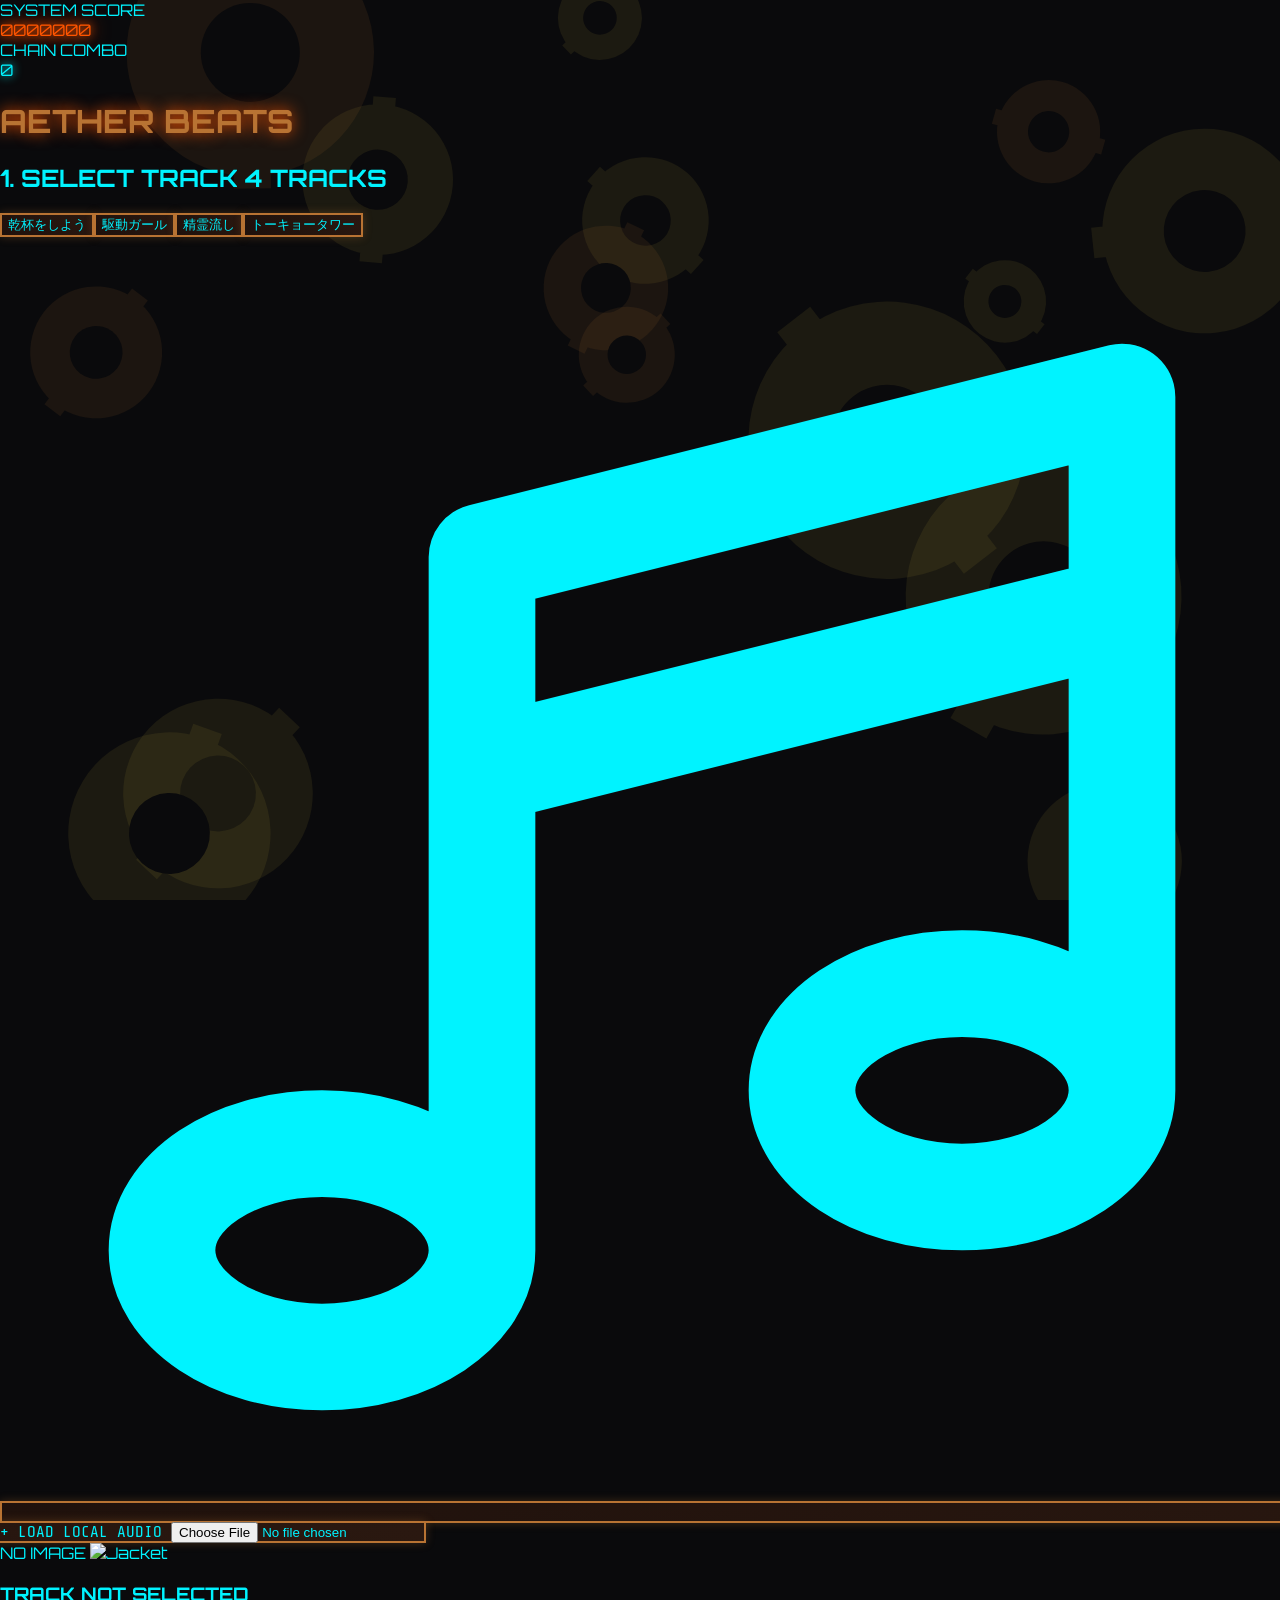
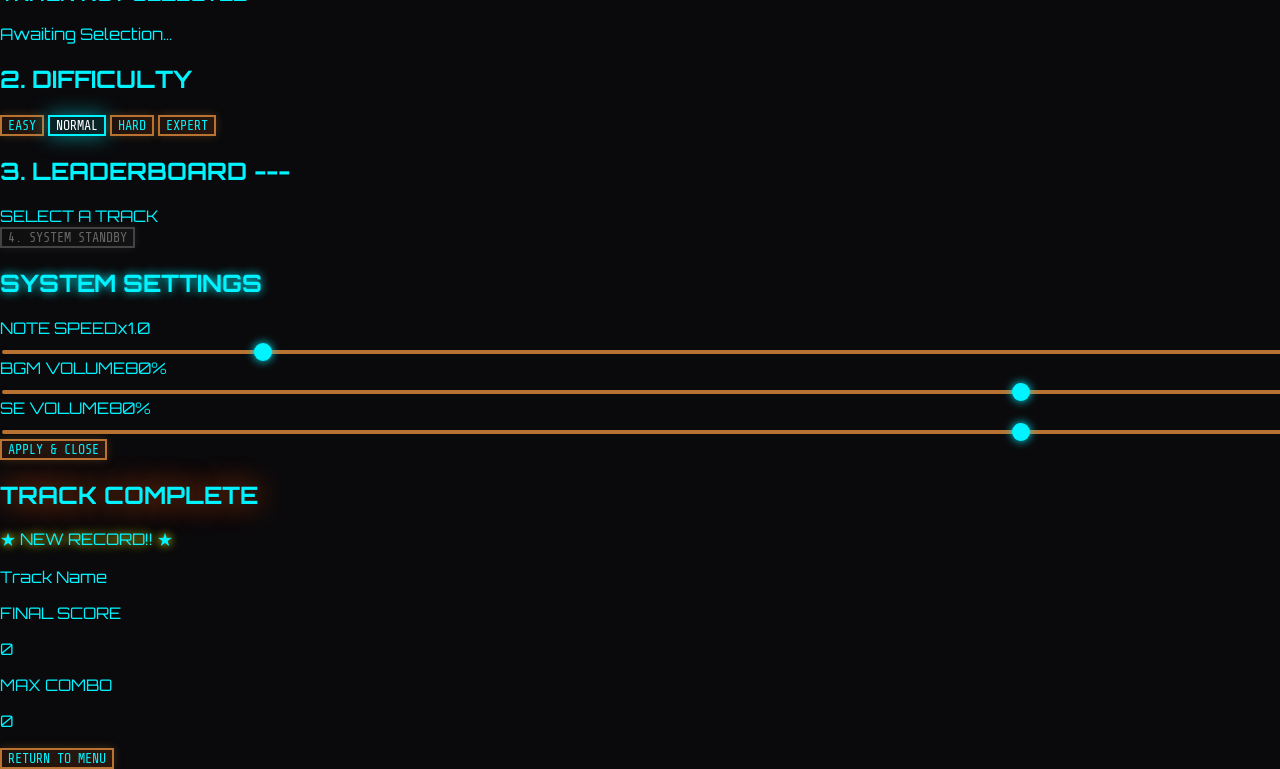
==== commit 265c2710: "a" ====
--- a/index.html
+++ b/index.html
@@ -3,7 +3,7 @@
 <head>
     <meta charset="UTF-8">
     <meta name="viewport" content="width=device-width, initial-scale=1.0, maximum-scale=1.0, user-scalable=no">
-    <title>AETHER BEATS</title>
+    <title>Music Game</title>
     <script src="https://cdn.tailwindcss.com"></script>
     <style>
         @import url('https://fonts.googleapis.com/css2?family=Orbitron:wght@400;700;900&family=Share+Tech+Mono&display=swap');
@@ -15,371 +15,104 @@
             --copper: #b87333;
             --bg-dark: #0a0a0c;
             --bg-panel: rgba(10, 10, 12, 0.9);
+            
             --diff-easy: #00ff88;
             --diff-normal: #00f3ff;
             --diff-hard: #ffaa00;
             --diff-expert: #ff0044;
         }
 
-        * { box-sizing: border-box; }
-
         body {
-            margin: 0; overflow: hidden;
+            margin: 0;
+            overflow: hidden;
             background-color: var(--bg-dark);
             color: var(--neon-cyan);
             font-family: 'Orbitron', sans-serif;
-            user-select: none; touch-action: none;
-        }
-
-        canvas { display: block; position: absolute; top: 0; left: 0; z-index: 1; }
+            user-select: none;
+            touch-action: none;
+        }
+
+        canvas {
+            display: block;
+            position: absolute;
+            top: 0;
+            left: 0;
+            z-index: 1;
+        }
 
         #ui-layer {
-            position: absolute; top: 0; left: 0; width: 100%; height: 100%;
-            pointer-events: none; z-index: 10;
+            position: absolute;
+            top: 0;
+            left: 0;
+            width: 100%;
+            height: 100%;
+            pointer-events: none;
+            z-index: 10;
         }
 
         .pointer-events-auto { pointer-events: auto; }
+        
         .score-glow { text-shadow: 0 0 10px var(--neon-orange), 0 0 20px var(--neon-orange); color: var(--neon-orange); }
         .hud-text { text-shadow: 0 0 10px var(--neon-cyan); }
 
         .btn-steampunk {
             background: linear-gradient(45deg, #1f110c, #2a1810);
-            border: 2px solid var(--copper); color: var(--neon-cyan);
-            box-shadow: 0 0 10px rgba(184,115,51,0.3); transition: all 0.2s ease;
-            font-family: 'Share Tech Mono', monospace; cursor: pointer;
-        }
+            border: 2px solid var(--copper);
+            color: var(--neon-cyan);
+            box-shadow: 0 0 10px rgba(184, 115, 51, 0.3);
+            transition: all 0.2s ease;
+            font-family: 'Share Tech Mono', monospace;
+            cursor: pointer;
+        }
+
         .btn-steampunk:hover:not(:disabled) {
             background: linear-gradient(45deg, #2a1810, #3a2215);
-            box-shadow: 0 0 15px var(--neon-cyan); transform: translateY(-2px);
-        }
+            box-shadow: 0 0 15px var(--neon-cyan);
+            transform: translateY(-2px);
+        }
+
         .btn-steampunk.active {
-            border-color: var(--neon-cyan); box-shadow: 0 0 20px rgba(0,243,255,0.5);
-            background: rgba(0,243,255,0.1); color: #fff;
-        }
-        .btn-steampunk:disabled { opacity: 0.5; cursor: not-allowed; filter: grayscale(100%); transform: none; }
-
-        #diff-easy.active   { border-color: var(--diff-easy);   box-shadow: 0 0 20px rgba(0,255,136,0.5);  background: rgba(0,255,136,0.1);  color:#fff; }
-        #diff-normal.active { border-color: var(--diff-normal); box-shadow: 0 0 20px rgba(0,243,255,0.5);  background: rgba(0,243,255,0.1);  color:#fff; }
-        #diff-hard.active   { border-color: var(--diff-hard);   box-shadow: 0 0 20px rgba(255,170,0,0.5);  background: rgba(255,170,0,0.1);  color:#fff; }
-        #diff-expert.active { border-color: var(--diff-expert); box-shadow: 0 0 20px rgba(255,0,68,0.5);   background: rgba(255,0,68,0.1);   color:#fff; }
+            border-color: var(--neon-cyan);
+            box-shadow: 0 0 20px rgba(0, 243, 255, 0.5);
+            background: rgba(0, 243, 255, 0.1);
+            color: #fff;
+        }
+
+        .btn-steampunk:disabled {
+            opacity: 0.5;
+            cursor: not-allowed;
+            filter: grayscale(100%);
+            transform: none;
+        }
+
+        #diff-easy.active { border-color: var(--diff-easy); box-shadow: 0 0 20px rgba(0,255,136,0.5); background: rgba(0,255,136,0.1); color: #fff; }
+        #diff-normal.active { border-color: var(--diff-normal); box-shadow: 0 0 20px rgba(0,243,255,0.5); background: rgba(0,243,255,0.1); color: #fff; }
+        #diff-hard.active { border-color: var(--diff-hard); box-shadow: 0 0 20px rgba(255,170,0,0.5); background: rgba(255,170,0,0.1); color: #fff; }
+        #diff-expert.active { border-color: var(--diff-expert); box-shadow: 0 0 20px rgba(255,0,68,0.5); background: rgba(255,0,68,0.1); color: #fff; }
 
         input[type=range] { -webkit-appearance: none; background: transparent; width: 100%; }
         input[type=range]::-webkit-slider-thumb { -webkit-appearance: none; height: 18px; width: 18px; border-radius: 50%; background: var(--neon-cyan); cursor: pointer; margin-top: -7px; box-shadow: 0 0 10px var(--neon-cyan); }
         input[type=range]::-webkit-slider-runnable-track { width: 100%; height: 4px; cursor: pointer; background: var(--copper); border-radius: 2px; }
 
         @keyframes popOut {
-            0%   { transform: translate(-50%,-50%) scale(0.5); opacity: 1; }
-            50%  { transform: translate(-50%,-65%) scale(1.3); opacity: 1; }
-            100% { transform: translate(-50%,-80%) scale(1.1); opacity: 0; }
+            0% { transform: translate(-50%, -50%) scale(0.5); opacity: 1; }
+            50% { transform: translate(-50%, -60%) scale(1.2); opacity: 1; }
+            100% { transform: translate(-50%, -70%) scale(1); opacity: 0; }
         }
         .judgement {
-            position: absolute; left: 50%; top: 60%; transform: translate(-50%,-50%);
-            font-size: 3.5rem; font-weight: 900; pointer-events: none; opacity: 0;
-            z-index: 20; animation: popOut 0.55s ease-out forwards;
-            font-family: 'Orbitron', sans-serif;
-        }
-
+            position: absolute; left: 50%; top: 60%; transform: translate(-50%, -50%);
+            font-size: 3.5rem; font-weight: 900; pointer-events: none; opacity: 0; z-index: 20;
+            animation: popOut 0.5s ease-out forwards;
+        }
+        
         ::-webkit-scrollbar { width: 6px; }
         ::-webkit-scrollbar-track { background: rgba(0,0,0,0.5); border-radius: 3px; }
         ::-webkit-scrollbar-thumb { background: var(--copper); border-radius: 3px; }
-
-        /* ============================================================
-           GLOBAL SCANLINES (always visible)
-        ============================================================ */
-        .scanlines {
-            position: fixed; inset: 0; pointer-events: none; z-index: 800;
-            background: repeating-linear-gradient(
-                0deg, transparent, transparent 2px,
-                rgba(0,0,0,0.07) 2px, rgba(0,0,0,0.07) 4px
-            );
-            animation: scanMove 10s linear infinite;
-        }
-        @keyframes scanMove { from { background-position: 0 0; } to { background-position: 0 200px; } }
-
-        .scan-sweep {
-            position: fixed; left: 0; width: 100%; height: 2px;
-            background: linear-gradient(to right, transparent 0%, rgba(0,243,255,0.5) 50%, transparent 100%);
-            z-index: 801; pointer-events: none;
-            animation: sweepDown 7s linear infinite;
-        }
-        @keyframes sweepDown {
-            0%   { top: -5px; opacity: 0; }
-            3%   { opacity: 1; }
-            97%  { opacity: 0.6; }
-            100% { top: 100vh; opacity: 0; }
-        }
-
-        /* ============================================================
-           TRANSITION OVERLAY
-        ============================================================ */
-        #transition-overlay {
-            position: fixed; inset: 0; z-index: 900; pointer-events: none;
-            opacity: 0; background: white;
-        }
-
-        /* ============================================================
-           MISS FLASH
-        ============================================================ */
-        #miss-flash {
-            position: fixed; inset: 0; z-index: 16; pointer-events: none; opacity: 0;
-            background: radial-gradient(ellipse at center, transparent 40%, rgba(255,0,68,0.5) 100%);
-        }
-        @keyframes missFlashAnim { 0% { opacity: 1; } 100% { opacity: 0; } }
-
-        /* ============================================================
-           COMBO MILESTONE
-        ============================================================ */
-        #combo-milestone {
-            position: fixed; left: 50%; top: 42%; transform: translate(-50%,-50%);
-            font-family: 'Orbitron', sans-serif; font-weight: 900;
-            pointer-events: none; z-index: 25; opacity: 0; text-align: center; white-space: nowrap;
-        }
-        @keyframes milestoneAnim {
-            0%   { transform: translate(-50%,-50%) scale(0.3); opacity: 0; }
-            18%  { transform: translate(-50%,-50%) scale(1.25); opacity: 1; }
-            40%  { transform: translate(-50%,-50%) scale(0.98); opacity: 1; }
-            75%  { transform: translate(-50%,-50%) scale(1.0);  opacity: 1; }
-            100% { transform: translate(-50%,-50%) scale(1.05); opacity: 0; }
-        }
-
-        /* ============================================================
-           TITLE SCREEN
-        ============================================================ */
-        #title-screen {
-            position: absolute; inset: 0; z-index: 90;
-            display: flex; flex-direction: column; align-items: center; justify-content: center;
-            background: rgba(10,10,12,0.82); pointer-events: auto;
-        }
-        @keyframes titleGlitchOut {
-            0%  { opacity: 1; transform: none; filter: none; }
-            15% { opacity: 1; transform: translateX(-8px) skewX(-3deg); filter: hue-rotate(90deg) brightness(1.5); }
-            30% { opacity: 1; transform: translateX(8px) skewX(3deg); filter: hue-rotate(200deg); }
-            50% { opacity: 0.6; transform: scaleY(1.08); filter: brightness(2.5); }
-            70% { opacity: 0.3; transform: scaleY(0.9) skewX(-2deg); }
-            85% { opacity: 0.1; transform: scaleY(0.2); }
-            100%{ opacity: 0; transform: scaleY(0); }
-        }
-
-        .title-logo-wrap { position: relative; text-align: center; margin-bottom: 0.5rem; }
-
-        .title-logo {
-            font-size: clamp(2.8rem, 9.5vw, 7.5rem);
-            font-weight: 900; color: var(--copper); letter-spacing: 0.04em;
-            font-family: 'Orbitron', sans-serif;
-            text-shadow: 0 0 20px var(--neon-orange), 0 0 60px rgba(255,85,0,0.25), 0 0 100px rgba(255,85,0,0.1);
-            animation: titleFloat 3.5s ease-in-out infinite;
-            position: relative;
-        }
-        @keyframes titleFloat {
-            0%,100% { transform: translateY(0); filter: brightness(1); }
-            50% { transform: translateY(-9px); filter: brightness(1.2); }
-        }
-
-        .title-logo-glitch {
-            position: absolute; top: 0; left: 0; width: 100%;
-            font-size: clamp(2.8rem, 9.5vw, 7.5rem); font-weight: 900;
-            letter-spacing: 0.04em; font-family: 'Orbitron', sans-serif; opacity: 0;
-        }
-        .title-logo-glitch.g1 { color: #00f3ff; animation: glitch1 6s infinite steps(1) 0.3s; }
-        .title-logo-glitch.g2 { color: #ff0044; animation: glitch2 6s infinite steps(1) 1.8s; }
-
-        @keyframes glitch1 {
-            0%,88%,100%{ opacity:0; transform:translate(0); clip-path:none; }
-            89%{ opacity:.75; transform:translate(-5px,2px);  clip-path:inset(8%  0 70% 0); }
-            90%{ opacity:.75; transform:translate(5px,-2px);  clip-path:inset(55% 0 8%  0); }
-            91%{ opacity:.5;  transform:translate(-2px,0);    clip-path:inset(28% 0 38% 0); }
-            92%{ opacity:0; }
-            94%{ opacity:.4;  transform:translate(3px,1px);   clip-path:inset(3%  0 83% 0); }
-            95%{ opacity:0; }
-        }
-        @keyframes glitch2 {
-            0%,91%,100%{ opacity:0; transform:translate(0); clip-path:none; }
-            92%{ opacity:.65; transform:translate(6px,0);    clip-path:inset(38% 0 28% 0); }
-            93%{ opacity:.65; transform:translate(-6px,1px); clip-path:inset(65% 0 8%  0); }
-            94%{ opacity:0; }
-            96%{ opacity:.4;  transform:translate(2px,-1px); clip-path:inset(18% 0 58% 0); }
-            97%{ opacity:0; }
-        }
-
-        .title-subtitle {
-            font-family: 'Share Tech Mono', monospace;
-            font-size: clamp(0.5rem, 1.5vw, 0.85rem); color: var(--neon-cyan);
-            letter-spacing: 0.5em; margin-top: 0.6rem;
-            text-shadow: 0 0 8px var(--neon-cyan); opacity: 0.8;
-        }
-
-        .title-decoration { display: flex; align-items: center; gap: 1rem; margin: 1.8rem 0 1.2rem; }
-        .title-line { height: 1px; width: clamp(50px, 9vw, 110px); background: linear-gradient(to right, transparent, var(--copper)); }
-        .title-line.right { background: linear-gradient(to left, transparent, var(--copper)); }
-        .title-diamond {
-            width: 9px; height: 9px; background: var(--copper); transform: rotate(45deg);
-            box-shadow: 0 0 8px var(--neon-orange); animation: diamondPulse 1.6s ease-in-out infinite;
-        }
-        @keyframes diamondPulse {
-            0%,100% { transform: rotate(45deg) scale(1);   box-shadow: 0 0 8px var(--neon-orange); }
-            50%     { transform: rotate(45deg) scale(1.6); box-shadow: 0 0 22px var(--neon-orange); }
-        }
-
-        @keyframes pressStart { 0%,49%{ opacity:1; } 50%,100%{ opacity:0; } }
-        .press-start-text {
-            animation: pressStart 1.3s infinite; color: var(--neon-cyan);
-            text-shadow: 0 0 10px var(--neon-cyan), 0 0 22px rgba(0,243,255,0.3);
-            font-family: 'Share Tech Mono', monospace;
-            font-size: clamp(0.65rem, 1.8vw, 0.95rem); letter-spacing: 0.3em;
-        }
-        .title-version {
-            position: absolute; bottom: 4%;
-            font-family: 'Share Tech Mono', monospace; font-size: 0.65rem;
-            color: rgba(184,115,51,0.45); letter-spacing: 0.2em;
-        }
-
-        /* Chord lines decoration */
-        .title-chord {
-            display: flex; gap: 3px; margin-top: 1.5rem;
-        }
-        .title-chord span {
-            display: block; width: 3px; background: var(--copper); opacity: 0.5;
-            animation: chordPulse 2s ease-in-out infinite;
-        }
-        @keyframes chordPulse {
-            0%,100% { height: 12px; opacity: 0.4; }
-            50% { height: 28px; opacity: 0.9; }
-        }
-
-        /* ============================================================
-           BOOT SCREEN
-        ============================================================ */
-        #boot-screen {
-            position: absolute; inset: 0; z-index: 89;
-            background: #000; display: none; flex-direction: column;
-            justify-content: center; padding: 8%; opacity: 0;
-            transition: opacity 0.3s;
-        }
-        .boot-line {
-            font-family: 'Share Tech Mono', monospace;
-            font-size: clamp(0.52rem, 1.15vw, 0.78rem); margin: 1.5px 0; opacity: 0;
-            color: #00f3ff;
-        }
-        .boot-line.ok     { color: #00ff88; }
-        .boot-line.warn   { color: #ffaa00; }
-        .boot-line.header { color: var(--copper); font-size: clamp(0.65rem, 1.3vw, 0.95rem); margin-bottom: 6px; }
-        .boot-cursor {
-            display: inline-block; width: 10px; height: 1.2em; background: #00f3ff;
-            vertical-align: middle; animation: blinkCursor 0.8s step-end infinite;
-        }
-        @keyframes blinkCursor { 0%,100%{ opacity:1; } 50%{ opacity:0; } }
-
-        /* ============================================================
-           RESULT SCREEN RANK
-        ============================================================ */
-        #result-rank {
-            font-family: 'Orbitron', sans-serif; font-weight: 900;
-            font-size: clamp(5rem, 18vw, 10rem); opacity: 0; display: block;
-        }
-        @keyframes rankReveal {
-            0%   { transform: scale(3); opacity: 0; filter: blur(30px); }
-            55%  { transform: scale(0.88); opacity: 1; filter: blur(0); }
-            72%  { transform: scale(1.08); }
-            86%  { transform: scale(0.97); }
-            100% { transform: scale(1); opacity: 1; }
-        }
-        @keyframes rankGolden {
-            0%   { transform: scale(3); opacity: 0; filter: blur(30px); }
-            55%  { transform: scale(0.88); opacity: 1; filter: blur(0); }
-            72%  { transform: scale(1.1); }
-            86%  { transform: scale(0.97); }
-            100% { transform: scale(1); opacity: 1; filter: drop-shadow(0 0 30px #ffd700); }
-        }
-        .rank-S { color: #ffd700; text-shadow: 0 0 40px #ffd700, 0 0 80px rgba(255,215,0,0.35); animation: rankGolden 0.9s ease-out forwards !important; }
-        .rank-A { color: #00f3ff; text-shadow: 0 0 30px #00f3ff; animation: rankReveal 0.85s ease-out forwards !important; }
-        .rank-B { color: #00ff88; text-shadow: 0 0 20px #00ff88; animation: rankReveal 0.85s ease-out forwards !important; }
-        .rank-C { color: #ffaa00; text-shadow: 0 0 20px #ffaa00; animation: rankReveal 0.85s ease-out forwards !important; }
-        .rank-D { color: #ff0044; text-shadow: 0 0 20px #ff0044; animation: rankReveal 0.85s ease-out forwards !important; }
-
-        /* ============================================================
-           COUNTDOWN
-        ============================================================ */
-        .countdown-num {
-            position: fixed; left: 50%; top: 50%; transform: translate(-50%,-50%);
-            font-family: 'Orbitron', sans-serif; font-weight: 900;
-            font-size: clamp(5rem, 18vw, 10rem);
-            pointer-events: none; z-index: 50; opacity: 0;
-            animation: countdownPop 0.5s ease-out forwards;
-        }
-        @keyframes countdownPop {
-            0%   { transform: translate(-50%,-50%) scale(1.8); opacity: 0; }
-            30%  { transform: translate(-50%,-50%) scale(0.95); opacity: 1; }
-            65%  { transform: translate(-50%,-50%) scale(1.0); opacity: 1; }
-            100% { transform: translate(-50%,-50%) scale(1.05); opacity: 0; }
-        }
-
-        /* ============================================================
-           ENGAGE (start) TRANSITION
-        ============================================================ */
-        #engage-overlay {
-            position: fixed; inset: 0; z-index: 700; pointer-events: none;
-            opacity: 0; display: flex; align-items: center; justify-content: center;
-        }
-        .engage-ring {
-            position: absolute; border: 2px solid var(--neon-cyan); border-radius: 50%;
-            animation: engageRingExpand 0.6s ease-out forwards;
-        }
-        @keyframes engageRingExpand {
-            0%   { width: 50px; height: 50px; opacity: 1; transform: translate(-50%,-50%); }
-            100% { width: 300vw; height: 300vh; opacity: 0; transform: translate(-50%,-50%); }
-        }
     </style>
 </head>
 <body>
 
-    <!-- Global scan effects -->
-    <div class="scanlines"></div>
-    <div class="scan-sweep"></div>
-
-    <!-- Overlays -->
-    <div id="transition-overlay"></div>
-    <div id="miss-flash"></div>
-    <div id="combo-milestone"></div>
-    <div id="engage-overlay"></div>
-
-    <!-- ============================================================
-         TITLE SCREEN
-    ============================================================ -->
-    <div id="title-screen">
-        <div class="title-logo-wrap">
-            <div class="title-logo-glitch g2">AETHER BEATS</div>
-            <div class="title-logo-glitch g1">AETHER BEATS</div>
-            <div class="title-logo">AETHER BEATS</div>
-            <div class="title-subtitle">◆ SYSTEM UPDATE V15 ◆</div>
-        </div>
-        <div class="title-decoration">
-            <div class="title-line"></div>
-            <div class="title-diamond"></div>
-            <div class="title-line right"></div>
-        </div>
-        <div class="press-start-text">▸ PRESS ANY KEY TO START ◂</div>
-        <div class="title-chord">
-            <span style="animation-delay:0s"></span>
-            <span style="animation-delay:0.15s"></span>
-            <span style="animation-delay:0.3s"></span>
-            <span style="animation-delay:0.45s"></span>
-            <span style="animation-delay:0.6s"></span>
-            <span style="animation-delay:0.45s"></span>
-            <span style="animation-delay:0.3s"></span>
-            <span style="animation-delay:0.15s"></span>
-            <span style="animation-delay:0s"></span>
-        </div>
-        <div class="title-version">AETHER BEATS SYSTEM — © v15.0.0</div>
-    </div>
-
-    <!-- ============================================================
-         BOOT SCREEN
-    ============================================================ -->
-    <div id="boot-screen">
-        <div id="boot-lines"></div>
-    </div>
-
-    <!-- Settings Button -->
+    <!-- 設定ボタン -->
     <button onclick="openSettings()" class="absolute top-4 right-4 md:top-6 md:right-6 z-[45] pointer-events-auto text-[var(--copper)] hover:text-[var(--neon-cyan)] transition-all p-2 rounded-full bg-black/50 backdrop-blur-sm border border-[var(--copper)] hover:shadow-[0_0_15px_var(--neon-cyan)]">
         <svg xmlns="http://www.w3.org/2000/svg" class="h-6 w-6 md:h-8 md:w-8" fill="none" viewBox="0 0 24 24" stroke="currentColor">
             <path stroke-linecap="round" stroke-linejoin="round" stroke-width="2" d="M10.325 4.317c.426-1.756 2.924-1.756 3.35 0a1.724 1.724 0 002.573 1.066c1.543-.94 3.31.826 2.37 2.37a1.724 1.724 0 001.065 2.572c1.756.426 1.756 2.924 0 3.35a1.724 1.724 0 00-1.066 2.573c.94 1.543-.826 3.31-2.37 2.37a1.724 1.724 0 00-2.572 1.065c-.426 1.756-2.924 1.756-3.35 0a1.724 1.724 0 00-2.573-1.066c-1.543.94-3.31-.826-2.37-2.37a1.724 1.724 0 00-1.065-2.572c-1.756-.426-1.756-2.924 0-3.35a1.724 1.724 0 001.066-2.573c-.94-1.543.826-3.31 2.37-2.37.996.608 2.296.07 2.572-1.065z" />
@@ -397,26 +130,31 @@
             <div class="flex items-start mr-14 md:mr-20">
                 <div class="text-right">
                     <div class="text-xs md:text-sm text-gray-400 font-mono">CHAIN COMBO</div>
-                    <div id="combo-display" class="text-3xl md:text-5xl font-bold hud-text transition-transform duration-100">0</div>
+                    <div id="combo-display" class="text-3xl md:text-5xl font-bold hud-text">0</div>
                 </div>
             </div>
         </div>
 
         <!-- Main Menu -->
-        <div id="menu-container" class="absolute inset-0 flex items-center justify-center pointer-events-auto bg-black/80 backdrop-blur-sm z-40 p-4 hidden">
+        <div id="menu-container" class="absolute inset-0 flex items-center justify-center pointer-events-auto bg-black/80 backdrop-blur-sm z-40 p-4">
             <div class="bg-[var(--bg-panel)] p-4 md:p-8 border border-[var(--copper)] rounded-xl shadow-[0_0_40px_rgba(184,115,51,0.2)] w-full max-w-4xl flex flex-col max-h-[95vh]">
+                
                 <div class="text-center mb-4 md:mb-6">
-                    <h1 class="text-3xl md:text-6xl font-black mb-1" style="color:var(--copper);text-shadow:0 0 15px var(--neon-orange);">AETHER BEATS</h1>
-                    <p class="text-[10px] md:text-sm text-cyan-500 tracking-[0.4em] font-mono">SYSTEM UPDATE V15</p>
+                    <h1 class="text-3xl md:text-6xl font-black mb-1" style="color: var(--copper); text-shadow: 0 0 15px var(--neon-orange);">AETHER BEATS</h1>
+                    <!-- <p class="text-[10px] md:text-sm text-cyan-500 tracking-[0.4em] font-mono">SYSTEM UPDATE V15</p> -->
                 </div>
+
                 <div class="flex flex-col md:flex-row gap-4 md:gap-6 flex-grow overflow-hidden">
-                    <!-- Track List -->
+                    
+                    <!-- 左ペイン: 曲リスト -->
                     <div class="w-full md:w-1/2 flex flex-col overflow-hidden bg-black/50 rounded-lg p-3 md:p-4 border border-gray-800">
                         <h2 class="text-sm text-orange-400 font-mono mb-3 border-b border-gray-700 pb-2 flex justify-between">
                             <span>1. SELECT TRACK</span>
                             <span id="track-count" class="text-cyan-500">0 TRACKS</span>
                         </h2>
+                        
                         <div id="track-list" class="overflow-y-auto pr-2 space-y-2 flex-grow pb-2"></div>
+
                         <div class="mt-3 border-t border-gray-700 pt-3">
                             <label class="btn-steampunk w-full p-3 flex items-center justify-center gap-3 rounded cursor-pointer group">
                                 <svg xmlns="http://www.w3.org/2000/svg" class="h-5 w-5 text-orange-400 group-hover:text-cyan-300" fill="none" viewBox="0 0 24 24" stroke="currentColor"><path stroke-linecap="round" stroke-linejoin="round" stroke-width="2" d="M9 19V6l12-3v13M9 19c0 1.105-1.343 2-3 2s-3-.895-3-2 1.343-2 3-2 3 .895 3 2zm12-3c0 1.105-1.343 2-3 2s-3-.895-3-2 1.343-2 3-2 3 .895 3 2zM9 10l12-3" /></svg>
@@ -425,8 +163,11 @@
                             </label>
                         </div>
                     </div>
-                    <!-- Right Pane -->
+
+                    <!-- 右ペイン: 詳細とランキング -->
                     <div class="w-full md:w-1/2 flex flex-col overflow-y-auto pr-2">
+                        
+                        <!-- ジャケット & タイトル -->
                         <div class="bg-black/50 p-3 rounded-lg border border-gray-800 mb-4 flex flex-col justify-center items-center relative min-h-[140px] md:min-h-[160px]">
                             <div id="jacket-container" class="w-20 h-20 md:w-24 md:h-24 mb-2 rounded border-2 border-gray-700 bg-gray-900 flex flex-col justify-center items-center overflow-hidden shadow-[0_0_15px_rgba(0,0,0,0.5)] relative">
                                 <span id="no-image-text" class="text-gray-600 font-mono text-[10px] tracking-widest absolute">NO IMAGE</span>
@@ -435,24 +176,30 @@
                             <h3 id="selected-title" class="text-base md:text-lg font-bold text-center text-white truncate w-full px-2">TRACK NOT SELECTED</h3>
                             <p id="selected-status" class="text-xs text-gray-500 font-mono mt-1">Awaiting Selection...</p>
                         </div>
+
+                        <!-- 難易度 -->
                         <div class="mb-4">
                             <h2 class="text-xs text-gray-400 font-mono mb-2">2. DIFFICULTY</h2>
                             <div class="grid grid-cols-2 md:grid-cols-4 gap-2">
-                                <button onclick="setDifficulty('easy')"   id="diff-easy"   class="btn-steampunk py-2 text-xs md:text-sm rounded">EASY</button>
+                                <button onclick="setDifficulty('easy')" id="diff-easy" class="btn-steampunk py-2 text-xs md:text-sm rounded">EASY</button>
                                 <button onclick="setDifficulty('normal')" id="diff-normal" class="btn-steampunk py-2 text-xs md:text-sm rounded active">NORMAL</button>
-                                <button onclick="setDifficulty('hard')"   id="diff-hard"   class="btn-steampunk py-2 text-xs md:text-sm rounded">HARD</button>
+                                <button onclick="setDifficulty('hard')" id="diff-hard" class="btn-steampunk py-2 text-xs md:text-sm rounded">HARD</button>
                                 <button onclick="setDifficulty('expert')" id="diff-expert" class="btn-steampunk py-2 text-xs md:text-sm rounded">EXPERT</button>
                             </div>
                         </div>
+
+                        <!-- ランキング (新規追加) -->
                         <div class="mb-4 bg-black/60 border border-gray-800 rounded p-3 flex-grow">
                             <h2 class="text-xs text-gray-400 font-mono mb-2 flex justify-between items-end border-b border-gray-800 pb-1">
                                 <span>3. LEADERBOARD</span>
                                 <span id="leaderboard-diff" class="text-sm font-bold tracking-wider">---</span>
                             </h2>
                             <div id="leaderboard-list" class="space-y-1.5 font-mono text-sm mt-2">
+                                <!-- JSでスコアリストを生成 -->
                                 <div class="text-center text-gray-600 text-xs py-2">SELECT A TRACK</div>
                             </div>
                         </div>
+
                         <button id="start-btn" class="btn-steampunk w-full py-3 md:py-4 text-lg md:text-xl font-bold tracking-widest rounded-lg mt-auto" disabled>
                             4. SYSTEM STANDBY
                         </button>
@@ -464,8 +211,9 @@
         <!-- Settings Modal -->
         <div id="settings-modal" class="absolute inset-0 flex items-center justify-center hidden pointer-events-auto bg-black/80 backdrop-blur-md z-50 p-4">
             <div class="bg-[var(--bg-panel)] p-6 md:p-8 border-2 border-[var(--copper)] rounded-xl shadow-[0_0_40px_rgba(0,243,255,0.15)] w-full max-w-md relative">
-                <h2 class="text-3xl font-bold text-cyan-400 mb-8 font-mono text-center" style="text-shadow:0 0 10px var(--neon-cyan);">SYSTEM SETTINGS</h2>
+                <h2 class="text-3xl font-bold text-cyan-400 mb-8 font-mono text-center" style="text-shadow: 0 0 10px var(--neon-cyan);">SYSTEM SETTINGS</h2>
                 <div class="space-y-8">
+                    <!-- Sliders... -->
                     <div class="bg-black/40 p-4 rounded border border-gray-800">
                         <div class="flex justify-between items-center mb-4"><span class="text-sm text-gray-300 font-mono">NOTE SPEED</span><span id="speed-display" class="text-cyan-400 font-bold font-mono text-lg">x1.0</span></div>
                         <input type="range" id="speed-slider" min="0.5" max="3.0" step="0.1" value="1.0">
@@ -483,1070 +231,546 @@
             </div>
         </div>
 
-        <!-- Result Screen (ENHANCED) -->
-        <div id="result-screen" class="absolute inset-0 flex flex-col items-center justify-center hidden pointer-events-auto bg-black/95 backdrop-blur-lg z-40 overflow-auto py-6">
-            <!-- Track Name & Difficulty -->
-            <p id="result-track-name" class="text-xl md:text-3xl font-bold text-cyan-300 mb-1 truncate max-w-2xl px-4 text-center">Track Name</p>
-            <p id="result-diff-badge" class="text-xs font-mono mb-5 tracking-widest text-gray-400">── NORMAL ──</p>
-
-            <!-- New Record Banner -->
-            <p id="result-highscore-msg" class="text-yellow-400 font-bold text-xl md:text-2xl mb-4 hidden animate-pulse font-mono tracking-widest" style="text-shadow:0 0 10px yellow;">★ NEW RECORD !! ★</p>
-
-            <!-- Rank + Stats -->
-            <div class="flex items-center gap-8 md:gap-14 mb-6">
-                <div id="result-rank">S</div>
-                <div class="flex flex-col gap-3">
-                    <div>
-                        <p class="text-[10px] text-gray-500 font-mono">FINAL SCORE</p>
-                        <p id="result-score" class="text-cyan-400 font-bold text-3xl md:text-5xl font-mono">0000000</p>
-                    </div>
-                    <div>
-                        <p class="text-[10px] text-gray-500 font-mono">MAX COMBO</p>
-                        <p id="result-combo" class="text-orange-400 font-bold text-2xl md:text-4xl font-mono">0</p>
-                    </div>
-                    <div>
-                        <p class="text-[10px] text-gray-500 font-mono">ACCURACY</p>
-                        <p id="result-accuracy" class="text-green-400 font-bold text-xl font-mono">0.0%</p>
-                    </div>
+        <!-- Result Screen -->
+        <div id="result-screen" class="absolute inset-0 flex flex-col items-center justify-center hidden pointer-events-auto bg-black/95 backdrop-blur-lg z-40">
+            <h2 class="text-5xl md:text-7xl font-black mb-2 text-orange-500" style="text-shadow: 0 0 30px var(--neon-orange);">TRACK COMPLETE</h2>
+            
+            <!-- 自己ベスト更新表示 -->
+            <p id="result-highscore-msg" class="text-yellow-400 font-bold text-xl md:text-2xl mb-6 hidden animate-pulse font-mono tracking-widest" style="text-shadow: 0 0 10px yellow;">★ NEW RECORD!! ★</p>
+            
+            <p id="result-track-name" class="text-2xl md:text-3xl font-bold text-cyan-300 mb-8 truncate max-w-2xl px-4">Track Name</p>
+            
+            <div class="grid grid-cols-2 gap-6 md:gap-12 text-center mb-10">
+                <div class="bg-gray-900/50 p-4 md:p-6 rounded-lg border border-gray-800 min-w-[140px]">
+                    <p class="text-gray-500 text-xs md:text-sm font-mono mb-2">FINAL SCORE</p>
+                    <p id="result-score" class="text-cyan-400 font-bold text-3xl md:text-5xl">0</p>
+                </div>
+                <div class="bg-gray-900/50 p-4 md:p-6 rounded-lg border border-gray-800 min-w-[140px]">
+                    <p class="text-gray-500 text-xs md:text-sm font-mono mb-2">MAX COMBO</p>
+                    <p id="result-combo" class="text-orange-400 font-bold text-3xl md:text-5xl">0</p>
                 </div>
             </div>
-
-            <!-- Judge Breakdown -->
-            <div class="grid grid-cols-4 gap-4 md:gap-8 text-center mb-6 border border-gray-800 rounded-lg p-4 bg-black/40">
-                <div>
-                    <p class="text-purple-400 text-[10px] font-mono mb-1">PERFECT</p>
-                    <p id="result-perfect" class="text-white font-bold text-xl md:text-2xl font-mono">0</p>
-                </div>
-                <div>
-                    <p class="text-cyan-400 text-[10px] font-mono mb-1">GREAT</p>
-                    <p id="result-great" class="text-white font-bold text-xl md:text-2xl font-mono">0</p>
-                </div>
-                <div>
-                    <p class="text-green-400 text-[10px] font-mono mb-1">GOOD</p>
-                    <p id="result-good" class="text-white font-bold text-xl md:text-2xl font-mono">0</p>
-                </div>
-                <div>
-                    <p class="text-red-400 text-[10px] font-mono mb-1">MISS</p>
-                    <p id="result-miss" class="text-white font-bold text-xl md:text-2xl font-mono">0</p>
-                </div>
-            </div>
-
+            
             <button onclick="returnToMenu()" class="btn-steampunk px-10 py-3 md:py-4 rounded-lg text-lg md:text-xl font-bold tracking-widest">RETURN TO MENU</button>
         </div>
     </div>
 
+    <div id="judge-container"></div>
     <canvas id="gameCanvas"></canvas>
-    <div id="judge-container"></div>
 
     <script>
-    // ==========================================
-    // PLAYLIST
-    // ==========================================
-    const PLAYLIST = [
-        { id:"track_01", title:"乾杯をしよう",    url:"./Musics/KanpaiSyo.mp3" },
-        { id:"track_02", title:"駆動ガール",      url:"./Musics/KudoGirl.mp3" },
-        { id:"track_03", title:"精霊流し",        url:"./Musics/SereiNagasi.mp3" },
-        { id:"track_04", title:"トーキョータワー",url:"./Musics/TokyoTower.mp3" },
-    ];
-
-    const STORAGE_KEY = 'aether_beats_scores_v1';
-
-    function getScores(trackId, diff) {
-        try {
-            const raw = localStorage.getItem(STORAGE_KEY);
-            let data = raw ? JSON.parse(raw) : {};
-            return data[trackId]?.[diff] ?? [];
-        } catch(e) { return []; }
-    }
-
-    function saveScore(trackId, diff, score) {
-        if (score <= 0) return;
-        try {
-            const raw = localStorage.getItem(STORAGE_KEY);
-            let data = raw ? JSON.parse(raw) : {};
-            if (!data[trackId]) data[trackId] = {};
-            if (!data[trackId][diff]) data[trackId][diff] = [];
-            let scores = data[trackId][diff];
-            scores.push(Math.floor(score));
-            scores.sort((a,b) => b-a);
-            data[trackId][diff] = scores.slice(0,5);
-            localStorage.setItem(STORAGE_KEY, JSON.stringify(data));
-        } catch(e) {}
-    }
-
-    // RNG
-    function cyrb128(str) {
-        let h1=1779033703,h2=3144134277,h3=1013904242,h4=2773480762;
-        for(let i=0,k;i<str.length;i++){k=str.charCodeAt(i);h1=h2^Math.imul(h1^k,597399067);h2=h3^Math.imul(h2^k,2869860233);h3=h4^Math.imul(h3^k,951274213);h4=h1^Math.imul(h4^k,2716044179);}
-        h1=Math.imul(h3^(h1>>>18),597399067);h2=Math.imul(h4^(h2>>>22),2869860233);h3=Math.imul(h1^(h3>>>17),951274213);h4=Math.imul(h2^(h4>>>19),2716044179);
-        return (h1^h2^h3^h4)>>>0;
-    }
-    function mulberry32(a) {
-        return function(){ var t=a+=0x6D2B79F5; t=Math.imul(t^t>>>15,t|1); t^=t+Math.imul(t^t>>>7,t|61); return ((t^t>>>14)>>>0)/4294967296; }
-    }
-    let seededRandom = Math.random;
-
-    // ==========================================
-    // CONFIG
-    // ==========================================
-    const config = {
-        lanes: 4,
-        keys: ['d','f','j','k'],
-        difficulty: {
-            easy:   { speed:600,  threshold:2.2,  minInterval:0.35 },
-            normal: { speed:850,  threshold:1.7,  minInterval:0.25 },
-            hard:   { speed:1150, threshold:1.35, minInterval:0.16 },
-            expert: { speed:1450, threshold:1.1,  minInterval:0.11 },
-        },
-        colors: {
-            bg:'#0a0a0c', laneLine:'#1a3a40', targetLine:'#b87333',
-            targetGlow:'#ff5500', noteCore:'#00f3ff', noteBorder:'#b5a642',
-        },
-    };
-
-    // ==========================================
-    // STATE
-    // ==========================================
-    let state = {
-        currentDiff:'normal', speedMultiplier:1.0, bgmVolume:0.8, seVolume:0.8, isPaused:false,
-        selectedTrack:null, isPlaying:false, score:0, combo:0, maxCombo:0, notes:[],
-        audioCtx:null, bgmGainNode:null, seGainNode:null, source:null, buffer:null, startTime:0,
-        gears:[], particles:[], keyState:[false,false,false,false], objectUrlToRevoke:null,
-        // Enhanced
-        judgeCounts: { perfect:0, great:0, good:0, miss:0 },
-        shockwaves: [],    // {x,y,life,color}
-        laneFlash: [0,0,0,0],  // per-lane flash intensity 0-1
-        bgPulse: 0,        // background energy pulse
-        titlePhase: 'title', // 'title'|'booting'|'menu'
-    };
-
-    const canvas = document.getElementById('gameCanvas');
-    const ctx = canvas.getContext('2d');
-    const judgeContainer = document.getElementById('judge-container');
-
-    // Title stars for background
-    let titleStars = [];
-
-    // ==========================================
-    // UTILITIES
-    // ==========================================
-    function sleep(ms) { return new Promise(r => setTimeout(r, ms)); }
-
-    // ==========================================
-    // INIT
-    // ==========================================
-    window.onload = () => {
-        resize();
-        window.addEventListener('resize', resize);
-        initGears();
-        initTitleStars();
-        setDifficulty('normal');
-        renderTrackList();
-        setupSettings();
-        requestAnimationFrame(gameLoop);
-        // Show title screen first
-        initTitleScreen();
-    };
-
-    function resize() { canvas.width = window.innerWidth; canvas.height = window.innerHeight; }
-
-    function initTitleStars() {
-        titleStars = Array.from({length:90}, () => ({
-            x: Math.random() * window.innerWidth,
-            y: Math.random() * window.innerHeight,
-            speed: 0.2 + Math.random() * 1.2,
-            size: 0.5 + Math.random() * 1.8,
-            opacity: Math.random() * 0.7 + 0.15,
-            color: Math.random() > 0.7 ? 'rgba(184,115,51,' : 'rgba(0,243,255,',
-        }));
-    }
-
-    // ==========================================
-    // TITLE SCREEN
-    // ==========================================
-    function initTitleScreen() {
-        document.getElementById('menu-container').classList.add('hidden');
-        // Title screen is visible by default; listen for any input
-        const handler = () => {
-            if (state.titlePhase !== 'title') return;
-            state.titlePhase = 'booting';
-            document.removeEventListener('keydown', handler);
-            document.getElementById('title-screen').removeEventListener('click', handler);
-            document.getElementById('title-screen').removeEventListener('touchstart', handler);
-            beginTitleTransition();
+        // ==========================================
+        // プレイリスト
+        // ==========================================
+        const PLAYLIST = [
+            {
+                id: "track_01",
+                title: "乾杯をしよう",
+                url: "./Musics/KanpaiSyo.mp3"  // GitHub上の相対パス
+            },
+            {
+                id: "track_02",
+                title: "駆動ガール",
+                url: "./Musics/KudoGirl.mp3"
+            },
+            {
+                id: "track_03",
+                title: "精霊流し",
+                url: "./Musics/SereiNagasi.mp3"
+            },
+            {
+                id: "track_04",
+                title: "トーキョータワー",
+                url: "./Musics/TokyoTower.mp3"
+            }
+        ];
+
+        // --- LocalStorage 保存用キー ---
+        const STORAGE_KEY = 'aether_beats_scores_v1';
+
+        // --- スコア取得処理 ---
+        function getScores(trackId, diff) {
+            try {
+                const raw = localStorage.getItem(STORAGE_KEY);
+                let data = raw ? JSON.parse(raw) : {};
+                if (!data[trackId]) return [];
+                if (!data[trackId][diff]) return [];
+                return data[trackId][diff];
+            } catch (e) {
+                console.warn("Could not read from localStorage", e);
+                return [];
+            }
+        }
+
+        // --- スコア保存処理 ---
+        function saveScore(trackId, diff, score) {
+            if (score <= 0) return; // 0点は保存しない
+            try {
+                const raw = localStorage.getItem(STORAGE_KEY);
+                let data = raw ? JSON.parse(raw) : {};
+                if (!data[trackId]) data[trackId] = {};
+                if (!data[trackId][diff]) data[trackId][diff] = [];
+                
+                let scores = data[trackId][diff];
+                scores.push(Math.floor(score));
+                // 降順ソート
+                scores.sort((a, b) => b - a);
+                // 上位5件のみ保持
+                scores = scores.slice(0, 5);
+                
+                data[trackId][diff] = scores;
+                localStorage.setItem(STORAGE_KEY, JSON.stringify(data));
+            } catch (e) {
+                console.warn("Could not save to localStorage", e);
+            }
+        }
+
+        // --- 疑似乱数生成器 ---
+        function cyrb128(str) {
+            let h1 = 1779033703, h2 = 3144134277, h3 = 1013904242, h4 = 2773480762;
+            for (let i = 0, k; i < str.length; i++) {
+                k = str.charCodeAt(i);
+                h1 = h2 ^ Math.imul(h1 ^ k, 597399067); h2 = h3 ^ Math.imul(h2 ^ k, 2869860233);
+                h3 = h4 ^ Math.imul(h3 ^ k, 951274213); h4 = h1 ^ Math.imul(h4 ^ k, 2716044179);
+            }
+            h1 = Math.imul(h3 ^ (h1 >>> 18), 597399067); h2 = Math.imul(h4 ^ (h2 >>> 22), 2869860233);
+            h3 = Math.imul(h1 ^ (h3 >>> 17), 951274213); h4 = Math.imul(h2 ^ (h4 >>> 19), 2716044179);
+            return (h1^h2^h3^h4) >>> 0;
+        }
+        function mulberry32(a) {
+            return function() {
+              var t = a += 0x6D2B79F5;
+              t = Math.imul(t ^ t >>> 15, t | 1); t ^= t + Math.imul(t ^ t >>> 7, t | 61);
+              return ((t ^ t >>> 14) >>> 0) / 4294967296;
+            }
+        }
+
+        let seededRandom = Math.random;
+
+        // --- ゲーム設定 ---
+        const config = {
+            lanes: 4,
+            keys: ['d', 'f', 'j', 'k'],
+            difficulty: {
+                easy:   { speed: 600,  threshold: 2.2,  minInterval: 0.35 },
+                normal: { speed: 850,  threshold: 1.7,  minInterval: 0.25 },
+                hard:   { speed: 1150, threshold: 1.35, minInterval: 0.16 },
+                expert: { speed: 1450, threshold: 1.1,  minInterval: 0.11 }
+            },
+            colors: {
+                bg: '#0a0a0c', laneLine: '#1a3a40', targetLine: '#b87333',
+                targetGlow: '#ff5500', noteCore: '#00f3ff', noteBorder: '#b5a642'
+            }
         };
-        document.addEventListener('keydown', handler);
-        document.getElementById('title-screen').addEventListener('click', handler);
-        document.getElementById('title-screen').addEventListener('touchstart', handler);
-    }
-
-    async function beginTitleTransition() {
-        const titleScreen  = document.getElementById('title-screen');
-        const bootScreen   = document.getElementById('boot-screen');
-        const overlay      = document.getElementById('transition-overlay');
-
-        // 1. White flash
-        overlay.style.transition = 'opacity 0.07s';
-        overlay.style.opacity = '1';
-        await sleep(70);
-        overlay.style.transition = 'opacity 0.6s';
-        overlay.style.opacity = '0';
-
-        // 2. Title glitches out
-        titleScreen.style.animation = 'titleGlitchOut 0.45s ease-out forwards';
-        await sleep(450);
-        titleScreen.style.display = 'none';
-
-        // 3. Boot screen appears
-        bootScreen.style.display = 'flex';
-        await sleep(10);
-        bootScreen.style.opacity = '1';
-
-        // Boot lines
-        const lines = [
-            { t:'▸ AETHER BEATS SYSTEM v15.0.0',          cls:'header' },
-            { t:'━━━━━━━━━━━━━━━━━━━━━━━━━━━━━━━━━━━━━━━', cls:'header' },
-            { t:'> Scanning hardware interfaces...',       cls:'' },
-            { t:'  AUDIO SUBSYSTEM ............. [  OK  ]', cls:'ok' },
-            { t:'  RHYTHM PROCESSOR ............ [  OK  ]', cls:'ok' },
-            { t:'  VISUAL RENDERER ............. [  OK  ]', cls:'ok' },
-            { t:'  JUDGMENT ENGINE ............. [  OK  ]', cls:'ok' },
-            { t:'> Initializing note highway...',          cls:'' },
-            { t:'  LANE MATRIX  4 x 1 .......... [  OK  ]', cls:'ok' },
-            { t:'  HIT WINDOW   ±80ms .......... [  OK  ]', cls:'ok' },
-            { t:'> Loading music database...',             cls:'' },
-            { t:`  ${PLAYLIST.length} TRACKS FOUND ........................ [  OK  ]`, cls:'ok' },
-            { t:'> Running self-diagnostics...',           cls:'' },
-            { t:'  COMBO ENGINE ................ [  OK  ]', cls:'ok' },
-            { t:'  PARTICLE SYSTEM ............. [  OK  ]', cls:'ok' },
-            { t:'> All systems nominal.',                  cls:'ok' },
-            { t:'',                                         cls:'' },
-            { t:'▸ ENGAGE MUSIC SEQUENCE',                 cls:'header' },
-        ];
-
-        const container = document.getElementById('boot-lines');
-        container.innerHTML = '';
-
-        for (let i = 0; i < lines.length; i++) {
-            const delayMs = i < 2 ? 40 : (i < 8 ? 90 : 110);
-            await sleep(delayMs);
-            const div = document.createElement('div');
-            div.className = `boot-line ${lines[i].cls}`;
-            div.textContent = lines[i].t || '\u00A0';
-            div.style.opacity = '0';
-            container.appendChild(div);
-            // Stagger fade-in
-            requestAnimationFrame(() => requestAnimationFrame(() => {
-                div.style.transition = 'opacity 0.12s';
-                div.style.opacity = '1';
+
+        let state = {
+            currentDiff: 'normal', speedMultiplier: 1.0, bgmVolume: 0.8, seVolume: 0.8, isPaused: false,
+            selectedTrack: null, isPlaying: false, score: 0, combo: 0, maxCombo: 0, notes: [],
+            audioCtx: null, bgmGainNode: null, seGainNode: null, source: null, buffer: null, startTime: 0,
+            gears: [], particles: [], keyState: [false, false, false, false], objectUrlToRevoke: null
+        };
+
+        const canvas = document.getElementById('gameCanvas');
+        const ctx = canvas.getContext('2d');
+        const judgeContainer = document.getElementById('judge-container');
+
+        window.onload = () => {
+            resize(); window.addEventListener('resize', resize);
+            initGears(); setDifficulty('normal'); renderTrackList(); setupSettings();
+            requestAnimationFrame(gameLoop);
+        };
+
+        function resize() { canvas.width = window.innerWidth; canvas.height = window.innerHeight; }
+
+        async function initAudioContext() {
+            if (!state.audioCtx) {
+                state.audioCtx = new (window.AudioContext || window.webkitAudioContext)();
+                state.bgmGainNode = state.audioCtx.createGain(); state.seGainNode = state.audioCtx.createGain();
+                state.bgmGainNode.connect(state.audioCtx.destination); state.seGainNode.connect(state.audioCtx.destination);
+                state.bgmGainNode.gain.value = state.bgmVolume; state.seGainNode.gain.value = state.seVolume;
+            }
+            if (state.audioCtx.state === 'suspended' && !state.isPaused) await state.audioCtx.resume();
+        }
+
+        function setupSettings() {
+            document.getElementById('speed-slider').addEventListener('input', (e) => {
+                state.speedMultiplier = parseFloat(e.target.value); document.getElementById('speed-display').textContent = `x${state.speedMultiplier.toFixed(1)}`;
+            });
+            document.getElementById('bgm-vol-slider').addEventListener('input', (e) => {
+                state.bgmVolume = parseFloat(e.target.value); document.getElementById('bgm-vol-display').textContent = Math.round(state.bgmVolume * 100) + '%';
+                if (state.bgmGainNode) state.bgmGainNode.gain.value = state.bgmVolume;
+            });
+            const seSlider = document.getElementById('se-vol-slider');
+            seSlider.addEventListener('input', (e) => {
+                state.seVolume = parseFloat(e.target.value); document.getElementById('se-vol-display').textContent = Math.round(state.seVolume * 100) + '%';
+                if (state.seGainNode) state.seGainNode.gain.value = state.seVolume;
+            });
+            seSlider.addEventListener('change', () => playTapSound());
+        }
+
+        async function openSettings() {
+            await initAudioContext(); document.getElementById('settings-modal').classList.remove('hidden');
+            if (state.isPlaying && state.audioCtx && state.audioCtx.state === 'running') {
+                await state.audioCtx.suspend(); state.isPaused = true;
+            }
+        }
+
+        async function closeSettings() {
+            document.getElementById('settings-modal').classList.add('hidden');
+            if (state.isPlaying && state.isPaused && state.audioCtx && state.audioCtx.state === 'suspended') {
+                await state.audioCtx.resume(); state.isPaused = false;
+            }
+        }
+
+        function playTapSound() {
+            if (!state.audioCtx || state.audioCtx.state !== 'running') return;
+            const osc = state.audioCtx.createOscillator(); const gainNode = state.audioCtx.createGain();
+            osc.type = 'triangle'; osc.frequency.setValueAtTime(600, state.audioCtx.currentTime); osc.frequency.exponentialRampToValueAtTime(100, state.audioCtx.currentTime + 0.03);
+            gainNode.gain.setValueAtTime(0.5, state.audioCtx.currentTime); gainNode.gain.exponentialRampToValueAtTime(0.01, state.audioCtx.currentTime + 0.05);
+            osc.connect(gainNode); gainNode.connect(state.seGainNode);
+            osc.start(); osc.stop(state.audioCtx.currentTime + 0.05);
+        }
+
+        function renderTrackList() {
+            const list = document.getElementById('track-list'); list.innerHTML = '';
+            document.getElementById('track-count').textContent = `${PLAYLIST.length} TRACKS`;
+            PLAYLIST.forEach(track => {
+                const btn = document.createElement('button');
+                btn.className = "btn-steampunk w-full p-3 flex items-center gap-3 rounded text-left group";
+                btn.innerHTML = `<span class="font-bold truncate text-sm text-white group-hover:text-cyan-300 transition-colors">${track.title}</span>`;
+                btn.onclick = () => selectTrack(track, btn);
+                list.appendChild(btn);
+            });
+        }
+
+        // --- ランキング表示の更新 ---
+        function updateLeaderboardDisplay() {
+            if (!state.selectedTrack) return;
+            
+            const diffDisplay = document.getElementById('leaderboard-diff');
+            diffDisplay.textContent = state.currentDiff.toUpperCase();
+            
+            // 難易度に応じた色を設定
+            const colors = {
+                easy: 'text-[#00ff88]', normal: 'text-[#00f3ff]', hard: 'text-[#ffaa00]', expert: 'text-[#ff0044]'
+            };
+            diffDisplay.className = `text-sm font-bold tracking-wider ${colors[state.currentDiff]}`;
+
+            const listEl = document.getElementById('leaderboard-list');
+            listEl.innerHTML = '';
+            
+            const scores = getScores(state.selectedTrack.id, state.currentDiff);
+            
+            if (scores.length === 0) {
+                listEl.innerHTML = '<div class="text-center text-gray-500 text-xs py-4">NO RECORDS YET</div>';
+                return;
+            }
+            
+            const ranks = ['1ST', '2ND', '3RD', '4TH', '5TH'];
+            scores.forEach((score, index) => {
+                const row = document.createElement('div');
+                const isFirst = index === 0;
+                row.className = `flex justify-between border-b border-gray-800/50 pb-1 pt-1 ${isFirst ? 'text-yellow-400 font-bold' : 'text-gray-400'}`;
+                
+                const rankSpan = document.createElement('span');
+                rankSpan.textContent = ranks[index];
+                if (isFirst) rankSpan.innerHTML = `👑 ${ranks[index]}`; // 1位に王冠アイコン
+                
+                const scoreSpan = document.createElement('span');
+                scoreSpan.textContent = score.toString().padStart(7, '0');
+                
+                row.appendChild(rankSpan);
+                row.appendChild(scoreSpan);
+                listEl.appendChild(row);
+            });
+        }
+
+        function setDifficulty(diff) {
+            state.currentDiff = diff;
+            ['easy', 'normal', 'hard', 'expert'].forEach(id => {
+                const el = document.getElementById(`diff-${id}`);
+                if (el) el.classList.toggle('active', id === diff);
+            });
+            // 難易度変更時にランキングを再描画
+            if (state.selectedTrack) updateLeaderboardDisplay();
+        }
+
+        async function selectTrack(track, btnElement) {
+            document.querySelectorAll('#track-list button').forEach(b => b.classList.remove('active'));
+            if (btnElement) btnElement.classList.add('active');
+            
+            document.getElementById('selected-title').textContent = track.title;
+            const statusEl = document.getElementById('selected-status');
+            const startBtn = document.getElementById('start-btn');
+            
+            startBtn.disabled = true; statusEl.textContent = "DOWNLOADING AUDIO DATA...";
+            statusEl.className = "text-xs font-mono mt-1 text-orange-400"; startBtn.textContent = "PROCESSING...";
+
+            state.selectedTrack = track;
+            
+            // 曲選択時にランキングを更新
+            updateLeaderboardDisplay();
+
+            const jacketImg = document.getElementById('jacket-image');
+            const noImgText = document.getElementById('no-image-text');
+            jacketImg.classList.add('hidden'); noImgText.classList.remove('hidden');
+
+            let baseName = "";
+            let fileNameFull = track.id.startsWith("local_") ? track.title : track.url.split('/').pop();
+            baseName = fileNameFull.split('.').slice(0, -1).join('.') || fileNameFull;
+
+            if (baseName) {
+                const imgJpg = new Image(); imgJpg.src = `./Images/${baseName}.jpg`;
+                imgJpg.onload = () => { jacketImg.src = imgJpg.src; jacketImg.classList.remove('hidden'); noImgText.classList.add('hidden'); };
+                imgJpg.onerror = () => {
+                    const imgPng = new Image(); imgPng.src = `./Images/${baseName}.png`;
+                    imgPng.onload = () => { jacketImg.src = imgPng.src; jacketImg.classList.remove('hidden'); noImgText.classList.add('hidden'); };
+                };
+            }
+
+            await initAudioContext();
+
+            try {
+                const response = await fetch(track.url);
+                if (!response.ok) throw new Error(`HTTP error! status: ${response.status}`);
+                const arrayBuffer = await response.arrayBuffer();
+                state.buffer = await state.audioCtx.decodeAudioData(arrayBuffer);
+                statusEl.textContent = "DATA READY. WAITING FOR ENGAGE."; statusEl.className = "text-xs font-mono mt-1 text-cyan-400";
+                startBtn.disabled = false; startBtn.textContent = "4. ENGAGE SYSTEM";
+            } catch (err) {
+                console.error(err); statusEl.textContent = "ERROR: FAILED TO LOAD AUDIO."; statusEl.className = "text-xs font-mono mt-1 text-red-500"; startBtn.textContent = "SYSTEM ERROR";
+            }
+        }
+
+        document.getElementById('local-file-input').addEventListener('change', (e) => {
+            const file = e.target.files[0]; if (!file) return;
+            if (state.objectUrlToRevoke) URL.revokeObjectURL(state.objectUrlToRevoke);
+            const fileUrl = URL.createObjectURL(file); state.objectUrlToRevoke = fileUrl;
+            selectTrack({ id: "local_" + file.name, title: file.name, url: fileUrl }, null);
+            e.target.value = '';
+        });
+
+        function generateNotes() {
+            const seed = cyrb128(state.selectedTrack.id + "_" + state.currentDiff); seededRandom = mulberry32(seed);
+            const channelData = state.buffer.getChannelData(0); const sampleRate = state.buffer.sampleRate;
+            const windowSize = Math.floor(sampleRate * 0.02); const diffCfg = config.difficulty[state.currentDiff];
+            state.notes = []; let energies = []; let sumEnergy = 0;
+
+            for (let i = 0; i < channelData.length; i += windowSize) {
+                let sum = 0; for (let j = 0; j < windowSize && i + j < channelData.length; j++) sum += channelData[i + j] * channelData[i + j];
+                let energy = Math.sqrt(sum / windowSize); energies.push(energy); sumEnergy += energy;
+            }
+
+            const avgEnergy = sumEnergy / energies.length; const threshold = avgEnergy * diffCfg.threshold; const strongThreshold = threshold * 1.5;
+            let lastTime = 0; let lastLane = Math.floor(seededRandom() * config.lanes);
+            let stairDirection = 1; let isStairMode = false; let stairCount = 0;
+
+            for (let i = 1; i < energies.length - 1; i++) {
+                const time = (i * windowSize) / sampleRate; const e = energies[i];
+                if (e > threshold && e > energies[i-1] && e > energies[i+1]) {
+                    if (time - lastTime > diffCfg.minInterval) {
+                        if (e > strongThreshold && state.currentDiff !== 'easy' && seededRandom() > 0.15) {
+                            let l1 = Math.floor(seededRandom() * config.lanes); let l2 = (l1 + 1 + Math.floor(seededRandom() * (config.lanes - 1))) % config.lanes;
+                            state.notes.push({ time: time, lane: l1, hit: false, missed: false }); state.notes.push({ time: time, lane: l2, hit: false, missed: false });
+                            lastLane = l2; isStairMode = false;
+                        } else {
+                            let nextLane = lastLane;
+                            if (time - lastTime < diffCfg.minInterval * 1.8) {
+                                if (!isStairMode) { isStairMode = true; stairDirection = lastLane === 0 ? 1 : (lastLane === config.lanes - 1 ? -1 : (seededRandom() > 0.5 ? 1 : -1)); stairCount = 0; }
+                                nextLane = lastLane + stairDirection;
+                                if (nextLane < 0 || nextLane >= config.lanes) { stairDirection *= -1; nextLane = lastLane + stairDirection * 2; if(nextLane<0)nextLane=1; if(nextLane>=config.lanes)nextLane=config.lanes-2; }
+                                stairCount++; if (stairCount > 5) isStairMode = false;
+                            } else {
+                                isStairMode = false; nextLane = Math.floor(seededRandom() * config.lanes);
+                                if (nextLane === lastLane && seededRandom() > 0.4) nextLane = (nextLane + 1) % config.lanes;
+                            }
+                            state.notes.push({ time: time, lane: nextLane, hit: false, missed: false }); lastLane = nextLane;
+                        }
+                        lastTime = time;
+                    }
+                }
+            }
+        }
+
+        document.getElementById('start-btn').addEventListener('click', async () => {
+            if (!state.buffer) return;
+            await initAudioContext(); generateNotes();
+            state.score = 0; state.combo = 0; state.maxCombo = 0; state.particles = []; updateHUD();
+            document.getElementById('menu-container').classList.add('hidden');
+            
+            const leadTime = 2.0; state.startTime = state.audioCtx.currentTime + leadTime;
+            state.source = state.audioCtx.createBufferSource(); state.source.buffer = state.buffer;
+            state.source.connect(state.bgmGainNode); state.source.start(state.startTime);
+            state.source.onended = () => endGame(); state.isPlaying = true; state.isPaused = false;
+        });
+
+        function endGame() {
+            state.isPlaying = false;
+            const finalScore = Math.floor(state.score);
+            
+            document.getElementById('result-track-name').textContent = state.selectedTrack.title;
+            document.getElementById('result-score').textContent = finalScore.toString().padStart(7, '0');
+            document.getElementById('result-combo').textContent = state.maxCombo;
+            
+            // スコア保存と自己ベスト判定
+            const prevScores = getScores(state.selectedTrack.id, state.currentDiff);
+            const isNewRecord = (prevScores.length === 0 || finalScore > prevScores[0]) && finalScore > 0;
+            
+            saveScore(state.selectedTrack.id, state.currentDiff, finalScore);
+            
+            const msgEl = document.getElementById('result-highscore-msg');
+            if (isNewRecord) {
+                msgEl.classList.remove('hidden');
+            } else {
+                msgEl.classList.add('hidden');
+            }
+            
+            document.getElementById('result-screen').classList.remove('hidden');
+        }
+
+        function returnToMenu() {
+            if (state.source) { try { state.source.stop(); } catch(e){} }
+            state.isPlaying = false;
+            document.getElementById('result-screen').classList.add('hidden');
+            
+            // メニューに戻る際、最新のランキングを再描画
+            updateLeaderboardDisplay();
+            document.getElementById('menu-container').classList.remove('hidden');
+        }
+
+        function handleInput(laneIndex) {
+            if (!state.isPlaying || state.isPaused) return;
+            const currentTime = state.audioCtx.currentTime - state.startTime;
+            const laneWidth = Math.min(canvas.width * 0.22, 120); const startX = (canvas.width - laneWidth * config.lanes) / 2;
+            const hitX = startX + laneIndex * laneWidth + laneWidth / 2; const targetY = canvas.height * 0.85;
+
+            spawnParticles(hitX, targetY, config.colors.noteCore, 6);
+            const windowPerfect = 0.08, windowGreat = 0.15, windowGood = 0.22;
+            let targetNote = null; let minDiff = Infinity;
+
+            for (let i = 0; i < state.notes.length; i++) {
+                const note = state.notes[i];
+                if (note.lane === laneIndex && !note.hit && !note.missed) {
+                    const diff = Math.abs(note.time - currentTime);
+                    if (diff < windowGood && diff < minDiff) { minDiff = diff; targetNote = note; }
+                }
+            }
+
+            if (targetNote) {
+                targetNote.hit = true; let text = '', points = 0, color = '';
+                if (minDiff < windowPerfect) { text = 'PERFECT'; points = 1000; color = '#ff00ff'; }
+                else if (minDiff < windowGreat) { text = 'GREAT'; points = 500; color = '#00f3ff'; }
+                else { text = 'GOOD'; points = 100; color = '#00ff00'; }
+
+                state.combo++; if (state.combo > state.maxCombo) state.maxCombo = state.combo;
+                state.score += points + (state.combo * 10);
+                showJudgement(text, color); spawnParticles(hitX, targetY, color, 20); updateHUD();
+            }
+        }
+
+        window.addEventListener('keydown', (e) => {
+            const laneIndex = config.keys.indexOf(e.key.toLowerCase());
+            if (laneIndex !== -1 && !state.keyState[laneIndex]) {
+                state.keyState[laneIndex] = true;
+                if (!state.isPaused) { playTapSound(); if (state.isPlaying) handleInput(laneIndex); }
+            }
+        });
+        window.addEventListener('keyup', (e) => {
+            const laneIndex = config.keys.indexOf(e.key.toLowerCase());
+            if (laneIndex !== -1) state.keyState[laneIndex] = false;
+        });
+
+        canvas.addEventListener('touchstart', (e) => {
+            e.preventDefault(); if (state.isPaused) return;
+            const rect = canvas.getBoundingClientRect(); const laneWidth = Math.min(canvas.width * 0.22, 120);
+            const totalWidth = laneWidth * config.lanes; const startX = (canvas.width - totalWidth) / 2;
+            for (let i = 0; i < e.changedTouches.length; i++) {
+                const x = e.changedTouches[i].clientX - rect.left;
+                if (x >= startX && x <= startX + totalWidth) {
+                    const laneIndex = Math.floor((x - startX) / laneWidth);
+                    state.keyState[laneIndex] = true; playTapSound(); if (state.isPlaying) handleInput(laneIndex);
+                    setTimeout(() => { state.keyState[laneIndex] = false; }, 50);
+                }
+            }
+        }, {passive: false});
+
+        function showJudgement(text, color) {
+            const el = document.createElement('div'); el.textContent = text; el.className = 'judgement font-black';
+            el.style.color = color; el.style.textShadow = `0 0 20px ${color}`; judgeContainer.appendChild(el);
+            setTimeout(() => el.remove(), 500);
+        }
+
+        function updateHUD() {
+            document.getElementById('score-display').textContent = Math.floor(state.score).toString().padStart(7, '0');
+            const comboEl = document.getElementById('combo-display'); comboEl.textContent = state.combo;
+            comboEl.style.transform = 'scale(1.4)'; setTimeout(() => { comboEl.style.transform = 'scale(1)'; }, 100);
+        }
+
+        function spawnParticles(x, y, color, count) {
+            for(let i=0; i<count; i++) state.particles.push({ x: x, y: y, vx: (Math.random() - 0.5) * 12, vy: (Math.random() - 0.5) * 12 - 5, life: 1.0, color: color });
+        }
+
+        function initGears() {
+            state.gears = Array.from({length: 15}, () => ({
+                x: Math.random() * window.innerWidth, y: Math.random() * window.innerHeight, r: 40 + Math.random() * 100,
+                speed: (Math.random() - 0.5) * 0.005, angle: Math.random() * Math.PI * 2, color: Math.random() > 0.5 ? 'rgba(184, 115, 51, 0.1)' : 'rgba(181, 166, 66, 0.1)'
             }));
         }
 
-        // Add blinking cursor at the end
-        await sleep(200);
-        const cursorLine = document.createElement('div');
-        cursorLine.className = 'boot-line';
-        cursorLine.innerHTML = '> <span class="boot-cursor"></span>';
-        container.appendChild(cursorLine);
-        cursorLine.style.opacity = '0';
-        requestAnimationFrame(() => requestAnimationFrame(() => {
-            cursorLine.style.transition = 'opacity 0.1s';
-            cursorLine.style.opacity = '1';
-        }));
-
-        await sleep(700);
-
-        // 4. Flash → reveal menu
-        overlay.style.transition = 'opacity 0.1s';
-        overlay.style.opacity = '1';
-        bootScreen.style.transition = 'opacity 0.1s';
-        bootScreen.style.opacity = '0';
-        await sleep(110);
-
-        bootScreen.style.display = 'none';
-        const menu = document.getElementById('menu-container');
-        menu.classList.remove('hidden');
-        menu.style.opacity = '0';
-        menu.style.transform = 'translateY(28px)';
-
-        overlay.style.transition = 'opacity 0.7s';
-        overlay.style.opacity = '0';
-        await sleep(30);
-        menu.style.transition = 'opacity 0.65s ease-out, transform 0.65s ease-out';
-        menu.style.opacity = '1';
-        menu.style.transform = 'translateY(0)';
-
-        setTimeout(() => {
-            menu.style.transition = '';
-            menu.style.opacity = '';
-            menu.style.transform = '';
-        }, 700);
-
-        state.titlePhase = 'menu';
-    }
-
-    // ==========================================
-    // AUDIO
-    // ==========================================
-    async function initAudioContext() {
-        if (!state.audioCtx) {
-            state.audioCtx = new (window.AudioContext || window.webkitAudioContext)();
-            state.bgmGainNode = state.audioCtx.createGain();
-            state.seGainNode  = state.audioCtx.createGain();
-            state.bgmGainNode.connect(state.audioCtx.destination);
-            state.seGainNode.connect(state.audioCtx.destination);
-            state.bgmGainNode.gain.value = state.bgmVolume;
-            state.seGainNode.gain.value  = state.seVolume;
-        }
-        if (state.audioCtx.state === 'suspended' && !state.isPaused) await state.audioCtx.resume();
-    }
-
-    function playTapSound() {
-        if (!state.audioCtx || state.audioCtx.state !== 'running') return;
-        const osc = state.audioCtx.createOscillator();
-        const gain = state.audioCtx.createGain();
-        osc.type = 'triangle';
-        osc.frequency.setValueAtTime(600, state.audioCtx.currentTime);
-        osc.frequency.exponentialRampToValueAtTime(100, state.audioCtx.currentTime + 0.03);
-        gain.gain.setValueAtTime(0.5, state.audioCtx.currentTime);
-        gain.gain.exponentialRampToValueAtTime(0.01, state.audioCtx.currentTime + 0.05);
-        osc.connect(gain); gain.connect(state.seGainNode);
-        osc.start(); osc.stop(state.audioCtx.currentTime + 0.05);
-    }
-
-    function playPerfectSound() {
-        if (!state.audioCtx || state.audioCtx.state !== 'running') return;
-        const osc = state.audioCtx.createOscillator();
-        const gain = state.audioCtx.createGain();
-        osc.type = 'sine';
-        osc.frequency.setValueAtTime(900, state.audioCtx.currentTime);
-        osc.frequency.exponentialRampToValueAtTime(1200, state.audioCtx.currentTime + 0.04);
-        gain.gain.setValueAtTime(0.3, state.audioCtx.currentTime);
-        gain.gain.exponentialRampToValueAtTime(0.001, state.audioCtx.currentTime + 0.08);
-        osc.connect(gain); gain.connect(state.seGainNode);
-        osc.start(); osc.stop(state.audioCtx.currentTime + 0.08);
-    }
-
-    // ==========================================
-    // SETTINGS
-    // ==========================================
-    function setupSettings() {
-        document.getElementById('speed-slider').addEventListener('input', e => {
-            state.speedMultiplier = parseFloat(e.target.value);
-            document.getElementById('speed-display').textContent = `x${state.speedMultiplier.toFixed(1)}`;
-        });
-        document.getElementById('bgm-vol-slider').addEventListener('input', e => {
-            state.bgmVolume = parseFloat(e.target.value);
-            document.getElementById('bgm-vol-display').textContent = Math.round(state.bgmVolume*100) + '%';
-            if (state.bgmGainNode) state.bgmGainNode.gain.value = state.bgmVolume;
-        });
-        const seSlider = document.getElementById('se-vol-slider');
-        seSlider.addEventListener('input', e => {
-            state.seVolume = parseFloat(e.target.value);
-            document.getElementById('se-vol-display').textContent = Math.round(state.seVolume*100) + '%';
-            if (state.seGainNode) state.seGainNode.gain.value = state.seVolume;
-        });
-        seSlider.addEventListener('change', () => playTapSound());
-    }
-
-    async function openSettings() {
-        await initAudioContext();
-        document.getElementById('settings-modal').classList.remove('hidden');
-        if (state.isPlaying && state.audioCtx?.state === 'running') {
-            await state.audioCtx.suspend(); state.isPaused = true;
-        }
-    }
-
-    async function closeSettings() {
-        document.getElementById('settings-modal').classList.add('hidden');
-        if (state.isPlaying && state.isPaused && state.audioCtx?.state === 'suspended') {
-            await state.audioCtx.resume(); state.isPaused = false;
-        }
-    }
-
-    // ==========================================
-    // TRACK LIST
-    // ==========================================
-    function renderTrackList() {
-        const list = document.getElementById('track-list');
-        list.innerHTML = '';
-        document.getElementById('track-count').textContent = `${PLAYLIST.length} TRACKS`;
-        PLAYLIST.forEach(track => {
-            const btn = document.createElement('button');
-            btn.className = 'btn-steampunk w-full p-3 flex items-center gap-3 rounded text-left group';
-            btn.innerHTML = `<span class="font-bold truncate text-sm text-white group-hover:text-cyan-300 transition-colors">${track.title}</span>`;
-            btn.onclick = () => selectTrack(track, btn);
-            list.appendChild(btn);
-        });
-    }
-
-    function updateLeaderboardDisplay() {
-        if (!state.selectedTrack) return;
-        const diffDisplay = document.getElementById('leaderboard-diff');
-        diffDisplay.textContent = state.currentDiff.toUpperCase();
-        const colors = { easy:'text-[#00ff88]', normal:'text-[#00f3ff]', hard:'text-[#ffaa00]', expert:'text-[#ff0044]' };
-        diffDisplay.className = `text-sm font-bold tracking-wider ${colors[state.currentDiff]}`;
-        const listEl = document.getElementById('leaderboard-list');
-        listEl.innerHTML = '';
-        const scores = getScores(state.selectedTrack.id, state.currentDiff);
-        if (scores.length === 0) {
-            listEl.innerHTML = '<div class="text-center text-gray-500 text-xs py-4">NO RECORDS YET</div>'; return;
-        }
-        const ranks = ['1ST','2ND','3RD','4TH','5TH'];
-        scores.forEach((score,i) => {
-            const row = document.createElement('div');
-            row.className = `flex justify-between border-b border-gray-800/50 pb-1 pt-1 ${i===0?'text-yellow-400 font-bold':'text-gray-400'}`;
-            const r = document.createElement('span'); r.innerHTML = i===0 ? `👑 ${ranks[i]}` : ranks[i];
-            const s = document.createElement('span'); s.textContent = score.toString().padStart(7,'0');
-            row.appendChild(r); row.appendChild(s); listEl.appendChild(row);
-        });
-    }
-
-    function setDifficulty(diff) {
-        state.currentDiff = diff;
-        ['easy','normal','hard','expert'].forEach(id => {
-            document.getElementById(`diff-${id}`)?.classList.toggle('active', id === diff);
-        });
-        if (state.selectedTrack) updateLeaderboardDisplay();
-    }
-
-    async function selectTrack(track, btnEl) {
-        document.querySelectorAll('#track-list button').forEach(b => b.classList.remove('active'));
-        if (btnEl) btnEl.classList.add('active');
-        document.getElementById('selected-title').textContent = track.title;
-        const statusEl  = document.getElementById('selected-status');
-        const startBtn  = document.getElementById('start-btn');
-        startBtn.disabled = true; statusEl.textContent = 'DOWNLOADING AUDIO DATA...';
-        statusEl.className = 'text-xs font-mono mt-1 text-orange-400';
-        startBtn.textContent = 'PROCESSING...';
-        state.selectedTrack = track;
-        updateLeaderboardDisplay();
-
-        const jacketImg = document.getElementById('jacket-image');
-        const noImgText = document.getElementById('no-image-text');
-        jacketImg.classList.add('hidden'); noImgText.classList.remove('hidden');
-
-        let baseName = '';
-        let fileNameFull = track.id.startsWith('local_') ? track.title : track.url.split('/').pop();
-        baseName = fileNameFull.split('.').slice(0,-1).join('.') || fileNameFull;
-        if (baseName) {
-            const imgJpg = new Image(); imgJpg.src = `./Images/${baseName}.jpg`;
-            imgJpg.onload = () => { jacketImg.src = imgJpg.src; jacketImg.classList.remove('hidden'); noImgText.classList.add('hidden'); };
-            imgJpg.onerror = () => {
-                const imgPng = new Image(); imgPng.src = `./Images/${baseName}.png`;
-                imgPng.onload = () => { jacketImg.src = imgPng.src; jacketImg.classList.remove('hidden'); noImgText.classList.add('hidden'); };
-            };
-        }
-
-        await initAudioContext();
-        try {
-            const response = await fetch(track.url);
-            if (!response.ok) throw new Error(`HTTP ${response.status}`);
-            const buf = await response.arrayBuffer();
-            state.buffer = await state.audioCtx.decodeAudioData(buf);
-            statusEl.textContent = 'DATA READY. WAITING FOR ENGAGE.';
-            statusEl.className = 'text-xs font-mono mt-1 text-cyan-400';
-            startBtn.disabled = false; startBtn.textContent = '4. ENGAGE SYSTEM';
-        } catch(err) {
-            console.error(err);
-            statusEl.textContent = 'ERROR: FAILED TO LOAD AUDIO.';
-            statusEl.className = 'text-xs font-mono mt-1 text-red-500';
-            startBtn.textContent = 'SYSTEM ERROR';
-        }
-    }
-
-    document.getElementById('local-file-input').addEventListener('change', e => {
-        const file = e.target.files[0]; if (!file) return;
-        if (state.objectUrlToRevoke) URL.revokeObjectURL(state.objectUrlToRevoke);
-        const url = URL.createObjectURL(file); state.objectUrlToRevoke = url;
-        selectTrack({ id:'local_'+file.name, title:file.name, url }, null);
-        e.target.value = '';
-    });
-
-    // ==========================================
-    // NOTE GENERATION
-    // ==========================================
-    function generateNotes() {
-        const seed = cyrb128(state.selectedTrack.id + '_' + state.currentDiff);
-        seededRandom = mulberry32(seed);
-        const channelData = state.buffer.getChannelData(0);
-        const sampleRate = state.buffer.sampleRate;
-        const windowSize = Math.floor(sampleRate * 0.02);
-        const diffCfg = config.difficulty[state.currentDiff];
-        state.notes = []; let energies = []; let sumEnergy = 0;
-
-        for (let i = 0; i < channelData.length; i += windowSize) {
-            let sum = 0;
-            for (let j = 0; j < windowSize && i+j < channelData.length; j++) sum += channelData[i+j] * channelData[i+j];
-            const e = Math.sqrt(sum/windowSize); energies.push(e); sumEnergy += e;
-        }
-
-        const avgEnergy = sumEnergy / energies.length;
-        const threshold = avgEnergy * diffCfg.threshold;
-        const strongThreshold = threshold * 1.5;
-        let lastTime = 0, lastLane = Math.floor(seededRandom()*config.lanes);
-        let stairDir = 1, isStair = false, stairCount = 0;
-
-        for (let i = 1; i < energies.length-1; i++) {
-            const time = (i*windowSize)/sampleRate;
-            const e = energies[i];
-            if (e > threshold && e > energies[i-1] && e > energies[i+1]) {
-                if (time - lastTime > diffCfg.minInterval) {
-                    if (e > strongThreshold && state.currentDiff !== 'easy' && seededRandom() > 0.15) {
-                        let l1 = Math.floor(seededRandom()*config.lanes);
-                        let l2 = (l1+1+Math.floor(seededRandom()*(config.lanes-1))) % config.lanes;
-                        state.notes.push({time,lane:l1,hit:false,missed:false});
-                        state.notes.push({time,lane:l2,hit:false,missed:false});
-                        lastLane = l2; isStair = false;
-                    } else {
-                        let nextLane = lastLane;
-                        if (time - lastTime < diffCfg.minInterval*1.8) {
-                            if (!isStair) { isStair=true; stairDir = lastLane===0?1:(lastLane===config.lanes-1?-1:(seededRandom()>0.5?1:-1)); stairCount=0; }
-                            nextLane = lastLane + stairDir;
-                            if (nextLane<0||nextLane>=config.lanes) { stairDir*=-1; nextLane=lastLane+stairDir*2; if(nextLane<0)nextLane=1; if(nextLane>=config.lanes)nextLane=config.lanes-2; }
-                            stairCount++; if(stairCount>5) isStair=false;
-                        } else {
-                            isStair=false; nextLane=Math.floor(seededRandom()*config.lanes);
-                            if(nextLane===lastLane&&seededRandom()>0.4) nextLane=(nextLane+1)%config.lanes;
-                        }
-                        state.notes.push({time,lane:nextLane,hit:false,missed:false});
-                        lastLane = nextLane;
+        function gameLoop() {
+            ctx.fillStyle = config.colors.bg; ctx.fillRect(0, 0, canvas.width, canvas.height);
+            state.gears.forEach(g => {
+                if(!state.isPaused) g.angle += g.speed;
+                ctx.save(); ctx.translate(g.x, g.y); ctx.rotate(g.angle); ctx.fillStyle = g.color; ctx.beginPath();
+                ctx.arc(0, 0, g.r, 0, Math.PI*2); for(let i=0; i<8; i++) { ctx.rect(-g.r*1.1, -g.r*0.15, g.r*2.2, g.r*0.3); }
+                ctx.fill(); ctx.fillStyle = config.colors.bg; ctx.beginPath(); ctx.arc(0, 0, g.r*0.4, 0, Math.PI*2); ctx.fill(); ctx.restore();
+            });
+
+            if (state.isPlaying) {
+                const currentTime = state.audioCtx.currentTime - state.startTime;
+                const laneWidth = Math.min(canvas.width * 0.22, 120); const totalWidth = laneWidth * config.lanes;
+                const startX = (canvas.width - totalWidth) / 2; const targetY = canvas.height * 0.85;
+                const speed = config.difficulty[state.currentDiff].speed * state.speedMultiplier;
+
+                ctx.fillStyle = 'rgba(10, 20, 25, 0.8)'; ctx.fillRect(startX, 0, totalWidth, canvas.height);
+                ctx.strokeStyle = config.colors.laneLine; ctx.lineWidth = 2;
+                for (let i = 0; i <= config.lanes; i++) { ctx.beginPath(); ctx.moveTo(startX + i * laneWidth, 0); ctx.lineTo(startX + i * laneWidth, canvas.height); ctx.stroke(); }
+
+                ctx.shadowBlur = 20; ctx.shadowColor = config.colors.targetGlow; ctx.fillStyle = config.colors.targetLine;
+                ctx.fillRect(startX, targetY - 4, totalWidth, 8); ctx.shadowBlur = 0;
+
+                for (let i = 0; i < config.lanes; i++) {
+                    if (state.keyState[i]) {
+                        const grad = ctx.createLinearGradient(0, targetY, 0, 0); grad.addColorStop(0, 'rgba(0, 243, 255, 0.3)'); grad.addColorStop(1, 'rgba(0, 243, 255, 0)');
+                        ctx.fillStyle = grad; ctx.fillRect(startX + i * laneWidth, 0, laneWidth, targetY);
                     }
-                    lastTime = time;
+                    ctx.fillStyle = 'rgba(255, 255, 255, 0.4)'; ctx.font = '20px "Share Tech Mono"'; ctx.textAlign = 'center';
+                    ctx.fillText(config.keys[i].toUpperCase(), startX + i * laneWidth + laneWidth/2, targetY + 35);
                 }
-            }
-        }
-    }
-
-    // ==========================================
-    // GAME START (with transition)
-    // ==========================================
-    document.getElementById('start-btn').addEventListener('click', async () => {
-        if (!state.buffer) return;
-        await initAudioContext();
-        generateNotes();
-        state.score = 0; state.combo = 0; state.maxCombo = 0;
-        state.particles = []; state.shockwaves = [];
-        state.judgeCounts = { perfect:0, great:0, good:0, miss:0 };
-        state.laneFlash = [0,0,0,0];
-        updateHUD();
-
-        // Menu fade out
-        const menu = document.getElementById('menu-container');
-        menu.style.transition = 'opacity 0.35s, transform 0.35s';
-        menu.style.opacity = '0';
-        menu.style.transform = 'scale(0.96)';
-        await sleep(350);
-        menu.classList.add('hidden');
-        menu.style.transition = ''; menu.style.opacity = ''; menu.style.transform = '';
-
-        // Engage ring effect
-        triggerEngageEffect();
-
-        // Schedule audio (2s lead)
-        const leadTime = 2.0;
-        state.startTime = state.audioCtx.currentTime + leadTime;
-        state.source = state.audioCtx.createBufferSource();
-        state.source.buffer = state.buffer;
-        state.source.connect(state.bgmGainNode);
-        state.source.start(state.startTime);
-        state.source.onended = () => endGame();
-        state.isPlaying = true; state.isPaused = false;
-
-        // Countdown (2 seconds, matches lead time)
-        await showCountdown();
-    });
-
-    function triggerEngageEffect() {
-        const overlay = document.getElementById('engage-overlay');
-        overlay.style.opacity = '1';
-        overlay.innerHTML = '';
-        const ring = document.createElement('div');
-        ring.className = 'engage-ring';
-        ring.style.cssText = `position:absolute;left:50%;top:50%;border-color:var(--neon-cyan);border-width:2px;`;
-        overlay.appendChild(ring);
-        setTimeout(() => { overlay.style.opacity = '0'; overlay.innerHTML = ''; }, 700);
-    }
-
-    async function showCountdown() {
-        const items = [
-            { t:'3', color:'#ffaa00' },
-            { t:'2', color:'#ff5500' },
-            { t:'1', color:'#ff0044' },
-            { t:'GO!!', color:'#00f3ff' },
-        ];
-        for (const item of items) {
-            const el = document.createElement('div');
-            el.className = 'countdown-num';
-            el.style.color = item.color;
-            el.style.textShadow = `0 0 30px ${item.color}, 0 0 60px ${item.color}`;
-            el.textContent = item.t;
-            document.body.appendChild(el);
-            playCountdownBeep(item.t === 'GO!!');
-            await sleep(500);
-            el.remove();
-        }
-    }
-
-    function playCountdownBeep(isGo) {
-        if (!state.audioCtx || state.audioCtx.state !== 'running') return;
-        const osc = state.audioCtx.createOscillator();
-        const gain = state.audioCtx.createGain();
-        osc.type = isGo ? 'square' : 'sine';
-        osc.frequency.value = isGo ? 880 : 440;
-        gain.gain.setValueAtTime(0.4, state.audioCtx.currentTime);
-        gain.gain.exponentialRampToValueAtTime(0.001, state.audioCtx.currentTime + (isGo ? 0.3 : 0.12));
-        osc.connect(gain); gain.connect(state.seGainNode);
-        osc.start(); osc.stop(state.audioCtx.currentTime + (isGo ? 0.3 : 0.12));
-    }
-
-    // ==========================================
-    // END GAME
-    // ==========================================
-    function endGame() {
-        state.isPlaying = false;
-        const finalScore = Math.floor(state.score);
-        const rank = calculateRank(state.judgeCounts);
-        const total = state.judgeCounts.perfect + state.judgeCounts.great + state.judgeCounts.good + state.judgeCounts.miss;
-        const accuracy = total > 0
-            ? ((state.judgeCounts.perfect*1.0 + state.judgeCounts.great*0.7 + state.judgeCounts.good*0.3) / total * 100).toFixed(1)
-            : '0.0';
-
-        document.getElementById('result-track-name').textContent = state.selectedTrack.title;
-        document.getElementById('result-diff-badge').textContent = `── ${state.currentDiff.toUpperCase()} ──`;
-        document.getElementById('result-combo').textContent = state.maxCombo;
-        document.getElementById('result-accuracy').textContent = accuracy + '%';
-        document.getElementById('result-perfect').textContent = state.judgeCounts.perfect;
-        document.getElementById('result-great').textContent   = state.judgeCounts.great;
-        document.getElementById('result-good').textContent    = state.judgeCounts.good;
-        document.getElementById('result-miss').textContent    = state.judgeCounts.miss;
-
-        // Rank display (reset first, then set class with animation)
-        const rankEl = document.getElementById('result-rank');
-        rankEl.className = ''; rankEl.style.opacity = '0'; rankEl.textContent = rank;
-
-        const prevScores = getScores(state.selectedTrack.id, state.currentDiff);
-        const isNewRecord = (prevScores.length === 0 || finalScore > prevScores[0]) && finalScore > 0;
-        saveScore(state.selectedTrack.id, state.currentDiff, finalScore);
-
-        const msgEl = document.getElementById('result-highscore-msg');
-        msgEl.classList.toggle('hidden', !isNewRecord);
-
-        document.getElementById('result-screen').classList.remove('hidden');
-
-        // Score count-up
-        animateScoreCount(finalScore);
-
-        // Delayed rank reveal
-        setTimeout(() => {
-            rankEl.className = `rank-${rank}`;
-        }, 400);
-
-        // S rank fireworks
-        if (rank === 'S' || isNewRecord) {
-            setTimeout(() => spawnResultParticles(), 600);
-        }
-    }
-
-    function animateScoreCount(target) {
-        const el = document.getElementById('result-score');
-        const duration = 1600;
-        const start = performance.now();
-        function tick(now) {
-            const p = Math.min((now - start) / duration, 1);
-            const eased = 1 - Math.pow(1-p, 3);
-            el.textContent = Math.floor(target * eased).toString().padStart(7,'0');
-            if (p < 1) requestAnimationFrame(tick);
-        }
-        requestAnimationFrame(tick);
-    }
-
-    function calculateRank(j) {
-        const total = j.perfect + j.great + j.good + j.miss;
-        if (total === 0) return 'D';
-        const acc = (j.perfect*1.0 + j.great*0.7 + j.good*0.3) / total;
-        if (acc >= 0.93) return 'S';
-        if (acc >= 0.75) return 'A';
-        if (acc >= 0.55) return 'B';
-        if (acc >= 0.35) return 'C';
-        return 'D';
-    }
-
-    function spawnResultParticles() {
-        const w = canvas.width, h = canvas.height;
-        const colors = ['#ffd700','#ff5500','#00f3ff','#ff00ff','#00ff88','#ffffff'];
-        for (let i = 0; i < 80; i++) {
-            const angle = Math.random() * Math.PI * 2;
-            const speed = 3 + Math.random() * 8;
-            state.particles.push({
-                x: w*0.5 + (Math.random()-0.5)*200,
-                y: h*0.5 + (Math.random()-0.5)*150,
-                vx: Math.cos(angle)*speed, vy: Math.sin(angle)*speed - 4,
-                life: 1.0,
-                color: colors[Math.floor(Math.random()*colors.length)],
-                size: 3 + Math.random()*5,
-            });
-        }
-    }
-
-    function returnToMenu() {
-        if (state.source) { try { state.source.stop(); } catch(e){} }
-        state.isPlaying = false;
-        const resultScreen = document.getElementById('result-screen');
-        resultScreen.style.transition = 'opacity 0.4s';
-        resultScreen.style.opacity = '0';
-        setTimeout(() => {
-            resultScreen.classList.add('hidden');
-            resultScreen.style.transition = ''; resultScreen.style.opacity = '';
-            updateLeaderboardDisplay();
-            const menu = document.getElementById('menu-container');
-            menu.classList.remove('hidden');
-            menu.style.opacity = '0'; menu.style.transform = 'translateY(20px)';
-            requestAnimationFrame(() => {
-                menu.style.transition = 'opacity 0.5s, transform 0.5s';
-                menu.style.opacity = '1'; menu.style.transform = 'translateY(0)';
-                setTimeout(() => { menu.style.transition = ''; menu.style.opacity = ''; menu.style.transform = ''; }, 520);
-            });
-        }, 400);
-    }
-
-    // ==========================================
-    // INPUT HANDLING
-    // ==========================================
-    function handleInput(laneIndex) {
-        if (!state.isPlaying || state.isPaused) return;
-        const currentTime = state.audioCtx.currentTime - state.startTime;
-        const laneWidth = Math.min(canvas.width*0.22, 120);
-        const startX = (canvas.width - laneWidth*config.lanes) / 2;
-        const hitX = startX + laneIndex*laneWidth + laneWidth/2;
-        const targetY = canvas.height * 0.85;
-
-        spawnParticles(hitX, targetY, config.colors.noteCore, 6);
-
-        const winPerfect=0.08, winGreat=0.15, winGood=0.22;
-        let targetNote = null, minDiff = Infinity;
-        for (const note of state.notes) {
-            if (note.lane === laneIndex && !note.hit && !note.missed) {
-                const diff = Math.abs(note.time - currentTime);
-                if (diff < winGood && diff < minDiff) { minDiff = diff; targetNote = note; }
-            }
-        }
-
-        if (targetNote) {
-            targetNote.hit = true;
-            let text='', points=0, color='';
-            if (minDiff < winPerfect)      { text='PERFECT'; points=1000; color='#ff00ff'; state.judgeCounts.perfect++; playPerfectSound(); }
-            else if (minDiff < winGreat)   { text='GREAT';   points=500;  color='#00f3ff'; state.judgeCounts.great++; }
-            else                           { text='GOOD';    points=100;  color='#00ff88'; state.judgeCounts.good++; }
-
-            state.combo++;
-            if (state.combo > state.maxCombo) state.maxCombo = state.combo;
-            state.score += points + (state.combo * 10);
-
-            // Lane flash
-            state.laneFlash[laneIndex] = 1.0;
-
-            // Shockwave
-            state.shockwaves.push({ x:hitX, y:targetY, life:1.0, color, innerLife:1.0 });
-            // Big burst particles
-            spawnParticles(hitX, targetY, color, text==='PERFECT'?30:18);
-            // BG pulse
-            state.bgPulse = Math.min(state.bgPulse + 0.4, 1.0);
-
-            showJudgement(text, color);
-            checkComboMilestone(state.combo);
-            updateHUD();
-        }
-    }
-
-    window.addEventListener('keydown', e => {
-        const li = config.keys.indexOf(e.key.toLowerCase());
-        if (li !== -1 && !state.keyState[li]) {
-            state.keyState[li] = true;
-            if (!state.isPaused) { playTapSound(); if (state.isPlaying) handleInput(li); }
-        }
-    });
-    window.addEventListener('keyup', e => {
-        const li = config.keys.indexOf(e.key.toLowerCase());
-        if (li !== -1) state.keyState[li] = false;
-    });
-    canvas.addEventListener('touchstart', e => {
-        e.preventDefault(); if (state.isPaused) return;
-        const rect = canvas.getBoundingClientRect();
-        const laneWidth = Math.min(canvas.width*0.22,120);
-        const totalWidth = laneWidth*config.lanes;
-        const startX = (canvas.width-totalWidth)/2;
-        for (let i = 0; i < e.changedTouches.length; i++) {
-            const x = e.changedTouches[i].clientX - rect.left;
-            if (x >= startX && x <= startX+totalWidth) {
-                const li = Math.floor((x-startX)/laneWidth);
-                state.keyState[li] = true;
-                playTapSound();
-                if (state.isPlaying) handleInput(li);
-                setTimeout(() => { state.keyState[li] = false; }, 50);
-            }
-        }
-    }, {passive:false});
-
-    // ==========================================
-    // VISUAL FEEDBACK
-    // ==========================================
-    const MILESTONES = [10,25,50,100,200,300,500];
-    const MILESTONE_COLORS = { 10:'#00ff88', 25:'#00f3ff', 50:'#ffaa00', 100:'#ff5500', 200:'#ff00ff', 300:'#ffd700', 500:'#ffffff' };
-
-    function checkComboMilestone(combo) {
-        if (!MILESTONES.includes(combo)) return;
-        const color = MILESTONE_COLORS[combo];
-        const el = document.getElementById('combo-milestone');
-        const size = combo >= 100 ? 'clamp(2rem,6vw,4rem)' : 'clamp(1.5rem,4.5vw,3rem)';
-        el.innerHTML = `
-            <div style="color:${color};text-shadow:0 0 20px ${color},0 0 40px ${color};font-size:${size};letter-spacing:0.1em">${combo} COMBO!!</div>
-            <div style="color:${color};font-size:clamp(0.6rem,1.5vw,0.9rem);font-family:'Share Tech Mono',monospace;letter-spacing:0.3em;opacity:0.7;margin-top:4px">
-                ${combo >= 300 ? '★ UNSTOPPABLE ★' : combo >= 100 ? '▸ EXCELLENT ◂' : combo >= 50 ? '▸ CHAIN MASTER ◂' : '▸ KEEP GOING ◂'}
-            </div>`;
-        el.style.animation = 'none'; el.style.opacity = '0';
-        void el.offsetWidth;
-        el.style.animation = 'milestoneAnim 1.8s ease-out forwards';
-    }
-
-    function showMissFlash() {
-        const el = document.getElementById('miss-flash');
-        el.style.animation = 'none'; el.style.opacity = '0';
-        void el.offsetWidth;
-        el.style.animation = 'missFlashAnim 0.4s ease-out forwards';
-    }
-
-    function showJudgement(text, color) {
-        const el = document.createElement('div');
-        el.textContent = text; el.className = 'judgement font-black';
-        el.style.color = color;
-        el.style.textShadow = `0 0 20px ${color}, 0 0 40px ${color}`;
-        if (text === 'PERFECT') {
-            el.style.fontSize = '4rem';
-            el.style.letterSpacing = '0.05em';
-        } else if (text === 'MISS') {
-            el.style.fontSize = '3rem';
-            el.style.filter = 'blur(1px)';
-        }
-        judgeContainer.appendChild(el);
-        setTimeout(() => el.remove(), 550);
-    }
-
-    function updateHUD() {
-        document.getElementById('score-display').textContent = Math.floor(state.score).toString().padStart(7,'0');
-        const comboEl = document.getElementById('combo-display');
-        comboEl.textContent = state.combo;
-        comboEl.style.transform = 'scale(1.45)';
-        comboEl.style.textShadow = state.combo > 100
-            ? `0 0 20px #ffd700, 0 0 40px #ffd700`
-            : `0 0 10px var(--neon-cyan)`;
-        setTimeout(() => { comboEl.style.transform = 'scale(1)'; comboEl.style.textShadow = '0 0 10px var(--neon-cyan)'; }, 110);
-    }
-
-    function spawnParticles(x, y, color, count) {
-        for (let i = 0; i < count; i++) {
-            state.particles.push({
-                x, y,
-                vx: (Math.random()-0.5)*14,
-                vy: (Math.random()-0.5)*14 - 4,
-                life: 1.0, color,
-                size: 2 + Math.random()*3,
-            });
-        }
-    }
-
-    // ==========================================
-    // GEARS
-    // ==========================================
-    function initGears() {
-        state.gears = Array.from({length:15}, () => ({
-            x: Math.random()*window.innerWidth, y: Math.random()*window.innerHeight,
-            r: 40+Math.random()*100, speed:(Math.random()-0.5)*0.005,
-            angle: Math.random()*Math.PI*2,
-            color: Math.random()>0.5 ? 'rgba(184,115,51,0.09)' : 'rgba(181,166,66,0.09)',
-            teeth: 6+Math.floor(Math.random()*6),
-        }));
-    }
-
-    function drawGear(g) {
-        ctx.save(); ctx.translate(g.x, g.y); ctx.rotate(g.angle);
-        ctx.fillStyle = g.color; ctx.beginPath();
-        // Outer ring
-        ctx.arc(0,0,g.r,0,Math.PI*2);
-        // Teeth
-        for (let i=0; i<g.teeth; i++) {
-            const a = (i/g.teeth)*Math.PI*2;
-            ctx.rect(
-                Math.cos(a)*g.r*0.9 - g.r*0.12,
-                Math.sin(a)*g.r*0.9 - g.r*0.12,
-                g.r*0.24, g.r*0.24
-            );
-        }
-        ctx.fill();
-        ctx.fillStyle = config.colors.bg;
-        ctx.beginPath(); ctx.arc(0,0,g.r*0.4,0,Math.PI*2); ctx.fill();
-        ctx.restore();
-    }
-
-    // ==========================================
-    // MAIN GAME LOOP
-    // ==========================================
-    function gameLoop() {
-        // Background
-        const bgPulseAlpha = state.bgPulse > 0 ? state.bgPulse * 0.08 : 0;
-        if (bgPulseAlpha > 0) {
-            ctx.fillStyle = `rgba(0,40,50,${bgPulseAlpha})`;
-        } else {
-            ctx.fillStyle = config.colors.bg;
-        }
-        ctx.fillRect(0, 0, canvas.width, canvas.height);
-        if (!state.isPaused && state.bgPulse > 0) state.bgPulse = Math.max(0, state.bgPulse - 0.03);
-
-        // Title stars (when not playing)
-        if (!state.isPlaying) {
-            titleStars.forEach(star => {
-                if (!state.isPaused) { star.y += star.speed; if (star.y > canvas.height) { star.y = -2; star.x = Math.random()*canvas.width; } }
-                ctx.globalAlpha = star.opacity * 0.6;
-                ctx.fillStyle = star.color + '0.8)';
-                ctx.beginPath(); ctx.arc(star.x, star.y, star.size, 0, Math.PI*2); ctx.fill();
-            });
-            ctx.globalAlpha = 1;
-        }
-
-        // Gears
-        state.gears.forEach(g => {
-            if (!state.isPaused) g.angle += g.speed;
-            drawGear(g);
-        });
-
-        if (state.isPlaying) {
-            const currentTime = state.audioCtx.currentTime - state.startTime;
-            const laneWidth = Math.min(canvas.width*0.22, 120);
-            const totalWidth = laneWidth * config.lanes;
-            const startX = (canvas.width - totalWidth) / 2;
-            const targetY = canvas.height * 0.85;
-            const speed = config.difficulty[state.currentDiff].speed * state.speedMultiplier;
-
-            // Lane background
-            ctx.fillStyle = 'rgba(10,18,22,0.85)';
-            ctx.fillRect(startX, 0, totalWidth, canvas.height);
-
-            // Lane lines
-            ctx.strokeStyle = config.colors.laneLine; ctx.lineWidth = 1;
-            for (let i=0; i<=config.lanes; i++) {
-                ctx.beginPath();
-                ctx.moveTo(startX + i*laneWidth, 0);
-                ctx.lineTo(startX + i*laneWidth, canvas.height);
-                ctx.stroke();
-            }
-
-            // Lane key press flash
-            for (let i=0; i<config.lanes; i++) {
-                const flash = state.laneFlash[i];
-                if (flash > 0) {
-                    const grad = ctx.createLinearGradient(0, targetY, 0, 0);
-                    grad.addColorStop(0, `rgba(0,243,255,${flash*0.35})`);
-                    grad.addColorStop(1, `rgba(0,243,255,0)`);
-                    ctx.fillStyle = grad;
-                    ctx.fillRect(startX + i*laneWidth, 0, laneWidth, targetY);
-                    if (!state.isPaused) state.laneFlash[i] = Math.max(0, flash - 0.08);
+
+                state.notes.forEach(note => {
+                    if (note.hit) return;
+                    const yPos = targetY - (note.time - currentTime) * speed;
+                    if (yPos > canvas.height + 50 && !note.missed) { note.missed = true; state.combo = 0; showJudgement('MISS', '#ff0000'); updateHUD(); }
+                    if (yPos > -50 && yPos < canvas.height + 50 && !note.missed) {
+                        const xPos = startX + note.lane * laneWidth + laneWidth / 2;
+                        ctx.shadowBlur = 10; ctx.shadowColor = config.colors.noteCore;
+                        ctx.beginPath(); ctx.arc(xPos, yPos, laneWidth * 0.3, 0, Math.PI * 2); ctx.fillStyle = config.colors.noteBorder; ctx.fill();
+                        ctx.beginPath(); ctx.arc(xPos, yPos, laneWidth * 0.2, 0, Math.PI * 2); ctx.fillStyle = config.colors.noteCore; ctx.fill(); ctx.shadowBlur = 0;
+                    }
+                });
+
+                for (let i = state.particles.length - 1; i >= 0; i--) {
+                    const p = state.particles[i]; if(!state.isPaused) { p.x += p.vx; p.y += p.vy; p.vy += 0.2; p.life -= 0.03; }
+                    if (p.life <= 0) { state.particles.splice(i, 1); } 
+                    else {
+                        ctx.globalAlpha = p.life; ctx.fillStyle = p.color; ctx.shadowBlur = 10; ctx.shadowColor = p.color;
+                        ctx.beginPath(); ctx.arc(p.x, p.y, 4, 0, Math.PI*2); ctx.fill(); ctx.globalAlpha = 1.0; ctx.shadowBlur = 0;
+                    }
                 }
-                if (state.keyState[i]) {
-                    ctx.fillStyle = 'rgba(0,243,255,0.12)';
-                    ctx.fillRect(startX + i*laneWidth, 0, laneWidth, targetY);
-                }
-                // Key labels
-                ctx.fillStyle = 'rgba(255,255,255,0.35)';
-                ctx.font = '20px "Share Tech Mono"'; ctx.textAlign = 'center';
-                ctx.fillText(config.keys[i].toUpperCase(), startX + i*laneWidth + laneWidth/2, targetY + 34);
-            }
-
-            // Target line
-            ctx.shadowBlur = 25; ctx.shadowColor = config.colors.targetGlow;
-            ctx.fillStyle = config.colors.targetLine;
-            ctx.fillRect(startX, targetY-4, totalWidth, 8);
-            // Extra glow line
-            ctx.shadowBlur = 10; ctx.shadowColor = '#fff';
-            ctx.fillStyle = 'rgba(255,255,255,0.3)';
-            ctx.fillRect(startX, targetY-1, totalWidth, 2);
-            ctx.shadowBlur = 0;
-
-            // Notes
-            state.notes.forEach(note => {
-                if (note.hit) return;
-                const yPos = targetY - (note.time - currentTime) * speed;
-                const xPos = startX + note.lane*laneWidth + laneWidth/2;
-
-                if (yPos > canvas.height+50 && !note.missed) {
-                    note.missed = true; state.combo = 0;
-                    state.judgeCounts.miss++;
-                    showJudgement('MISS', '#ff0044');
-                    showMissFlash();
-                    updateHUD();
-                }
-
-                if (yPos > -50 && yPos < canvas.height+50 && !note.missed) {
-                    // Trail (behind the note in travel direction)
-                    for (let t=1; t<=5; t++) {
-                        const ty = yPos - t*11;
-                        const alpha = (6-t) / 16;
-                        const r = laneWidth * (0.21 - t*0.025);
-                        if (r <= 0) continue;
-                        ctx.globalAlpha = alpha;
-                        ctx.shadowBlur = 6; ctx.shadowColor = config.colors.noteCore;
-                        ctx.beginPath(); ctx.arc(xPos, ty, r, 0, Math.PI*2);
-                        ctx.fillStyle = config.colors.noteCore; ctx.fill();
-                    }
-                    ctx.globalAlpha = 1; ctx.shadowBlur = 0;
-
-                    // Note body
-                    ctx.shadowBlur = 15; ctx.shadowColor = config.colors.noteCore;
-                    ctx.beginPath(); ctx.arc(xPos, yPos, laneWidth*0.31, 0, Math.PI*2);
-                    ctx.fillStyle = config.colors.noteBorder; ctx.fill();
-                    ctx.beginPath(); ctx.arc(xPos, yPos, laneWidth*0.20, 0, Math.PI*2);
-                    ctx.fillStyle = config.colors.noteCore; ctx.fill();
-                    // Inner highlight
-                    ctx.beginPath(); ctx.arc(xPos - laneWidth*0.06, yPos - laneWidth*0.06, laneWidth*0.07, 0, Math.PI*2);
-                    ctx.fillStyle = 'rgba(255,255,255,0.5)'; ctx.fill();
-                    ctx.shadowBlur = 0;
-                }
-            });
-
-            // Shockwaves
-            for (let i = state.shockwaves.length-1; i >= 0; i--) {
-                const s = state.shockwaves[i];
-                if (!state.isPaused) s.life -= 0.045;
-                if (s.life <= 0) { state.shockwaves.splice(i,1); continue; }
-                const r = (1 - s.life) * 75;
-                const r2 = (1 - s.life) * 120;
-                // Outer ring
-                ctx.beginPath(); ctx.arc(s.x, s.y, r2, 0, Math.PI*2);
-                ctx.strokeStyle = s.color; ctx.lineWidth = 1.5;
-                ctx.globalAlpha = s.life * 0.4;
-                ctx.shadowBlur = 8; ctx.shadowColor = s.color; ctx.stroke();
-                // Inner ring
-                ctx.beginPath(); ctx.arc(s.x, s.y, r, 0, Math.PI*2);
-                ctx.lineWidth = 2.5; ctx.globalAlpha = s.life * 0.8;
-                ctx.shadowBlur = 15; ctx.stroke();
-                ctx.globalAlpha = 1; ctx.shadowBlur = 0;
-            }
-        }
-
-        // Particles (always)
-        for (let i = state.particles.length-1; i >= 0; i--) {
-            const p = state.particles[i];
-            if (!state.isPaused) { p.x += p.vx; p.y += p.vy; p.vy += 0.22; p.life -= 0.028; }
-            if (p.life <= 0) { state.particles.splice(i,1); continue; }
-            ctx.globalAlpha = p.life;
-            ctx.fillStyle = p.color;
-            ctx.shadowBlur = 10; ctx.shadowColor = p.color;
-            ctx.beginPath(); ctx.arc(p.x, p.y, (p.size||4)*p.life, 0, Math.PI*2); ctx.fill();
-            ctx.globalAlpha = 1; ctx.shadowBlur = 0;
-        }
-
-        requestAnimationFrame(gameLoop);
-    }
-
+            }
+            requestAnimationFrame(gameLoop);
+        }
     </script>
 </body>
 </html>
